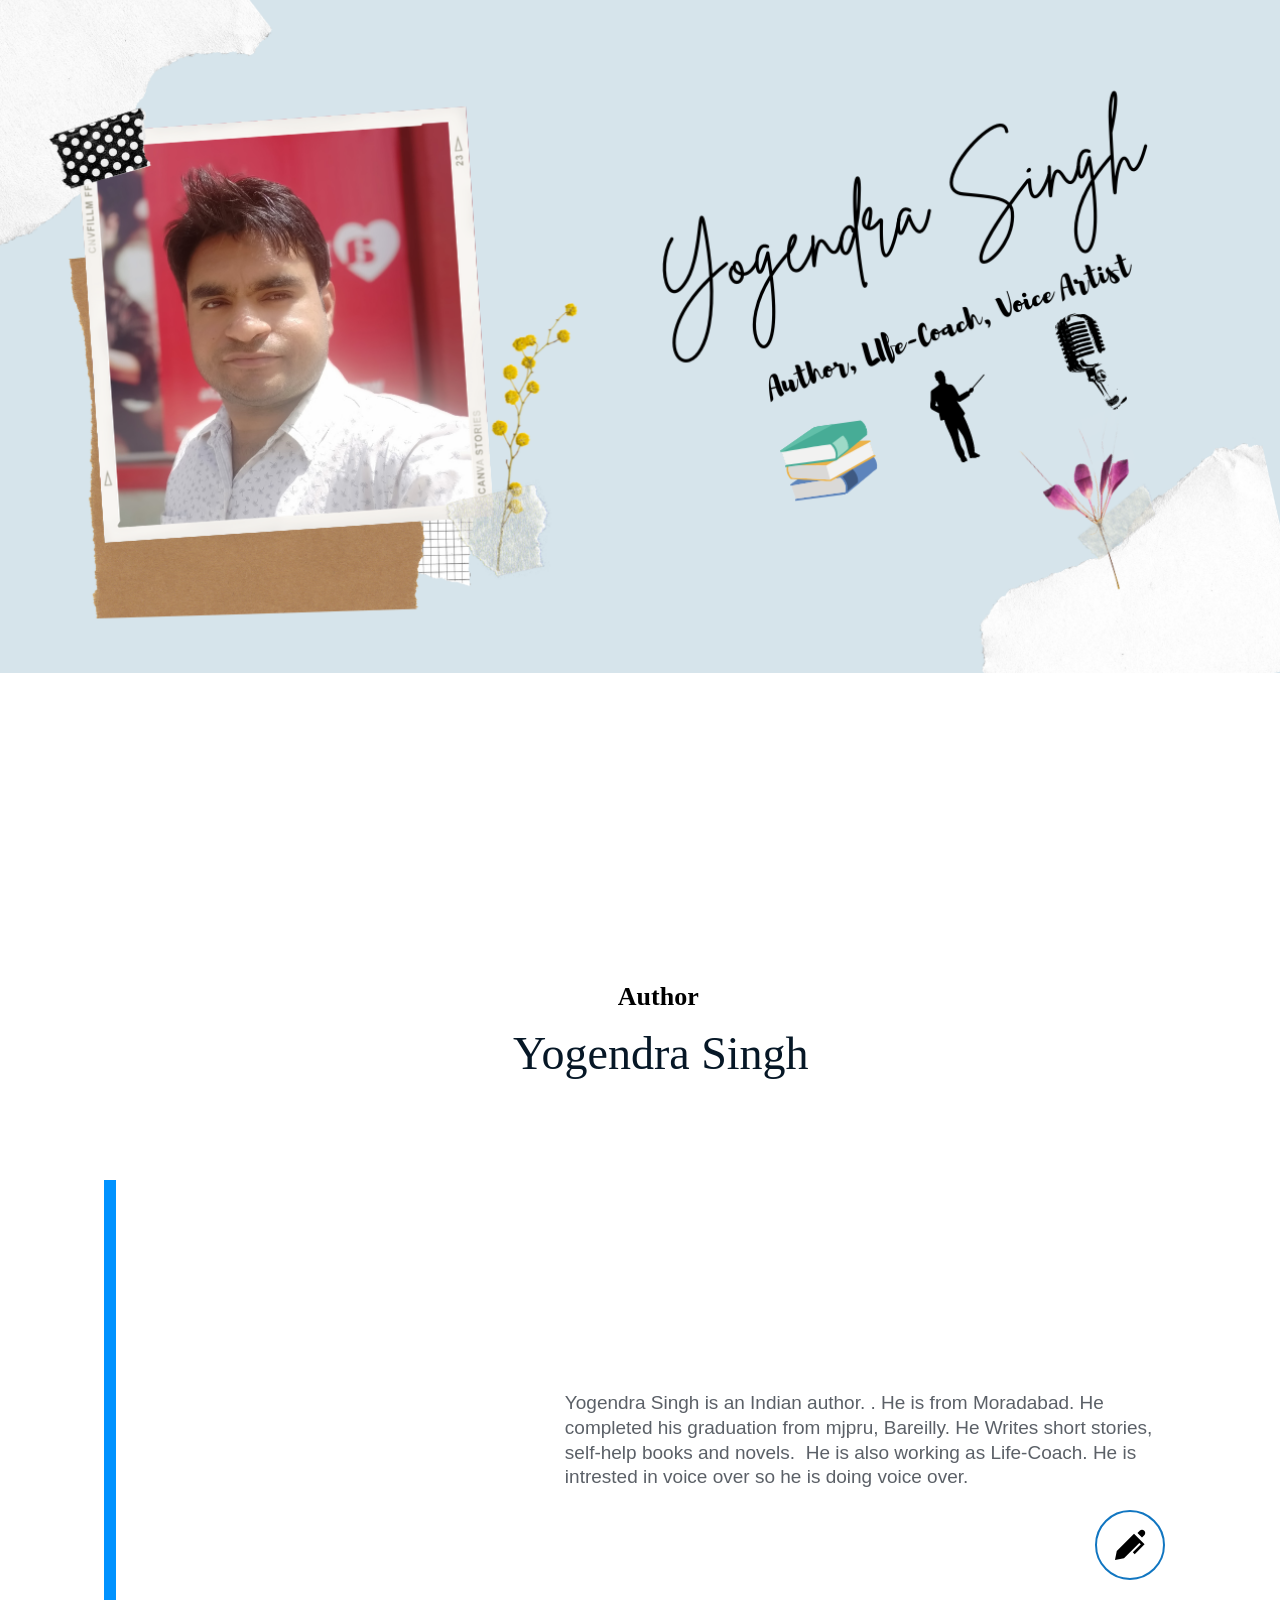
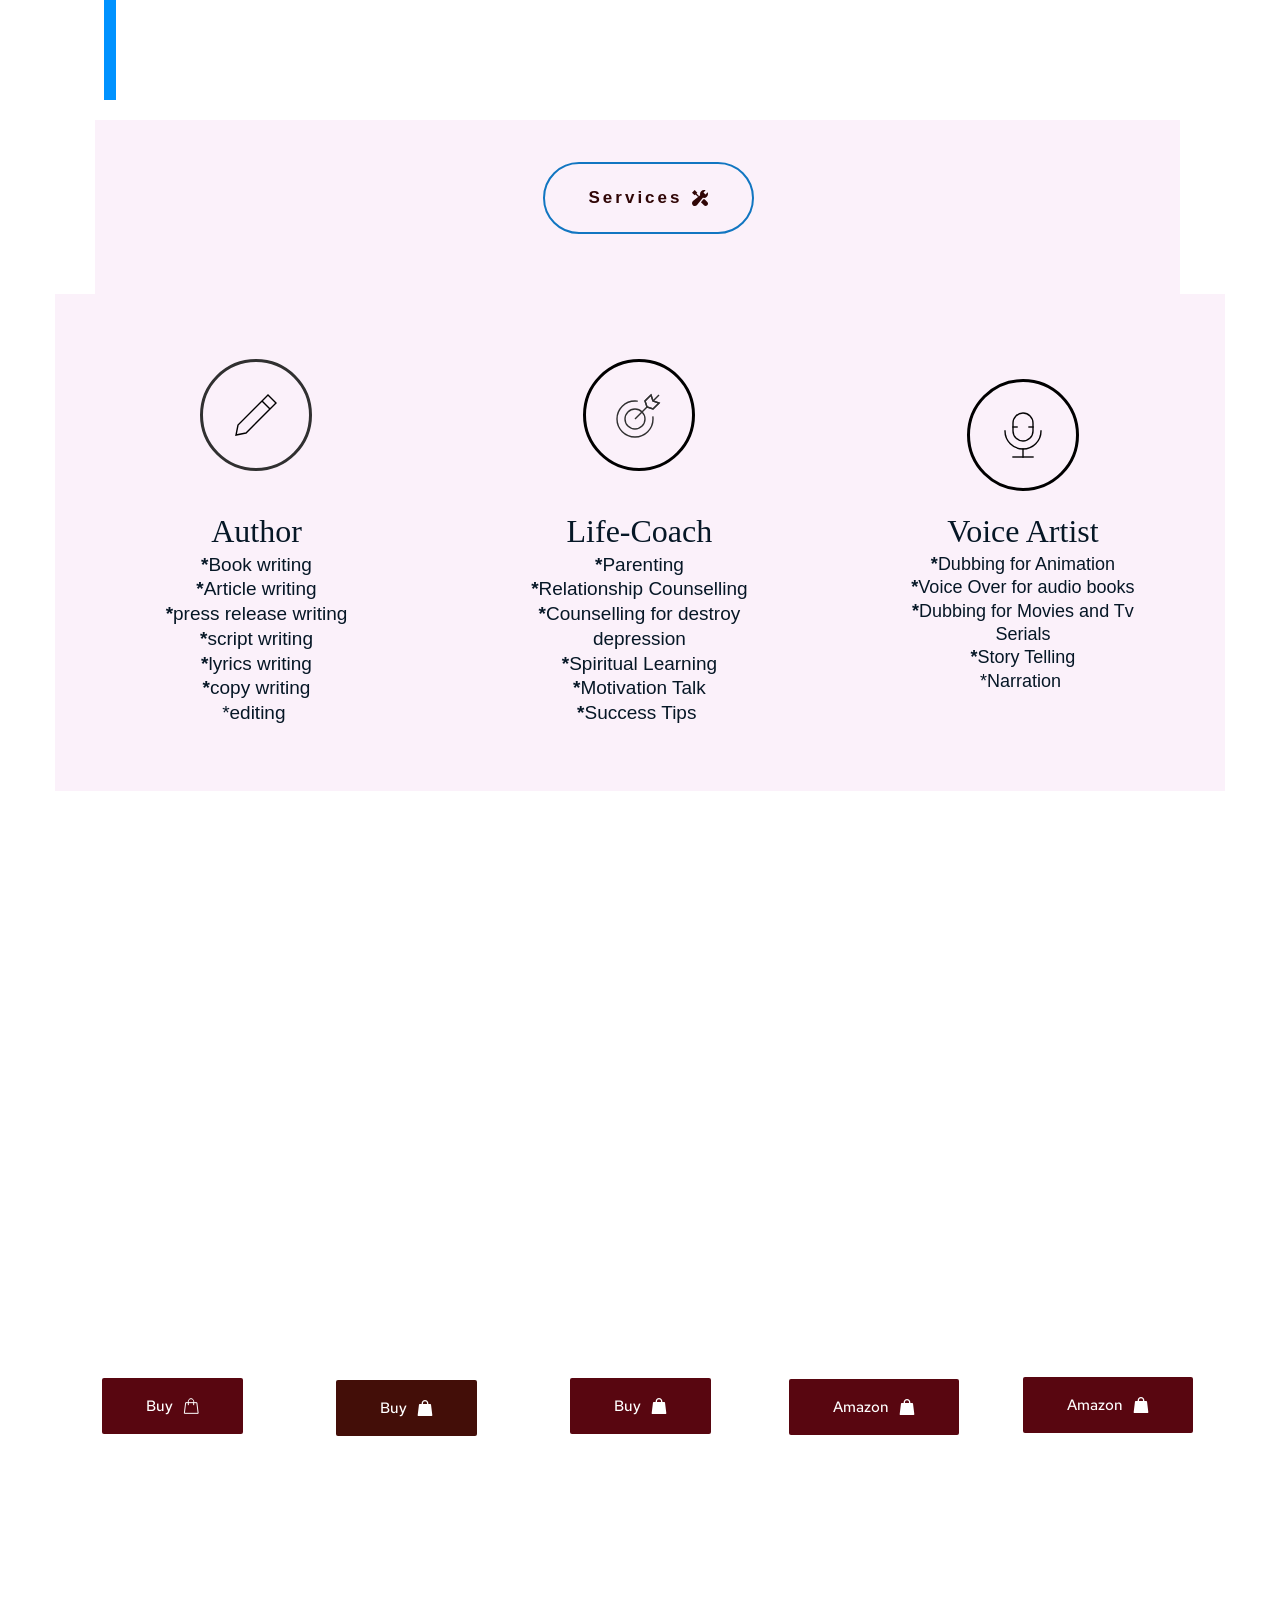
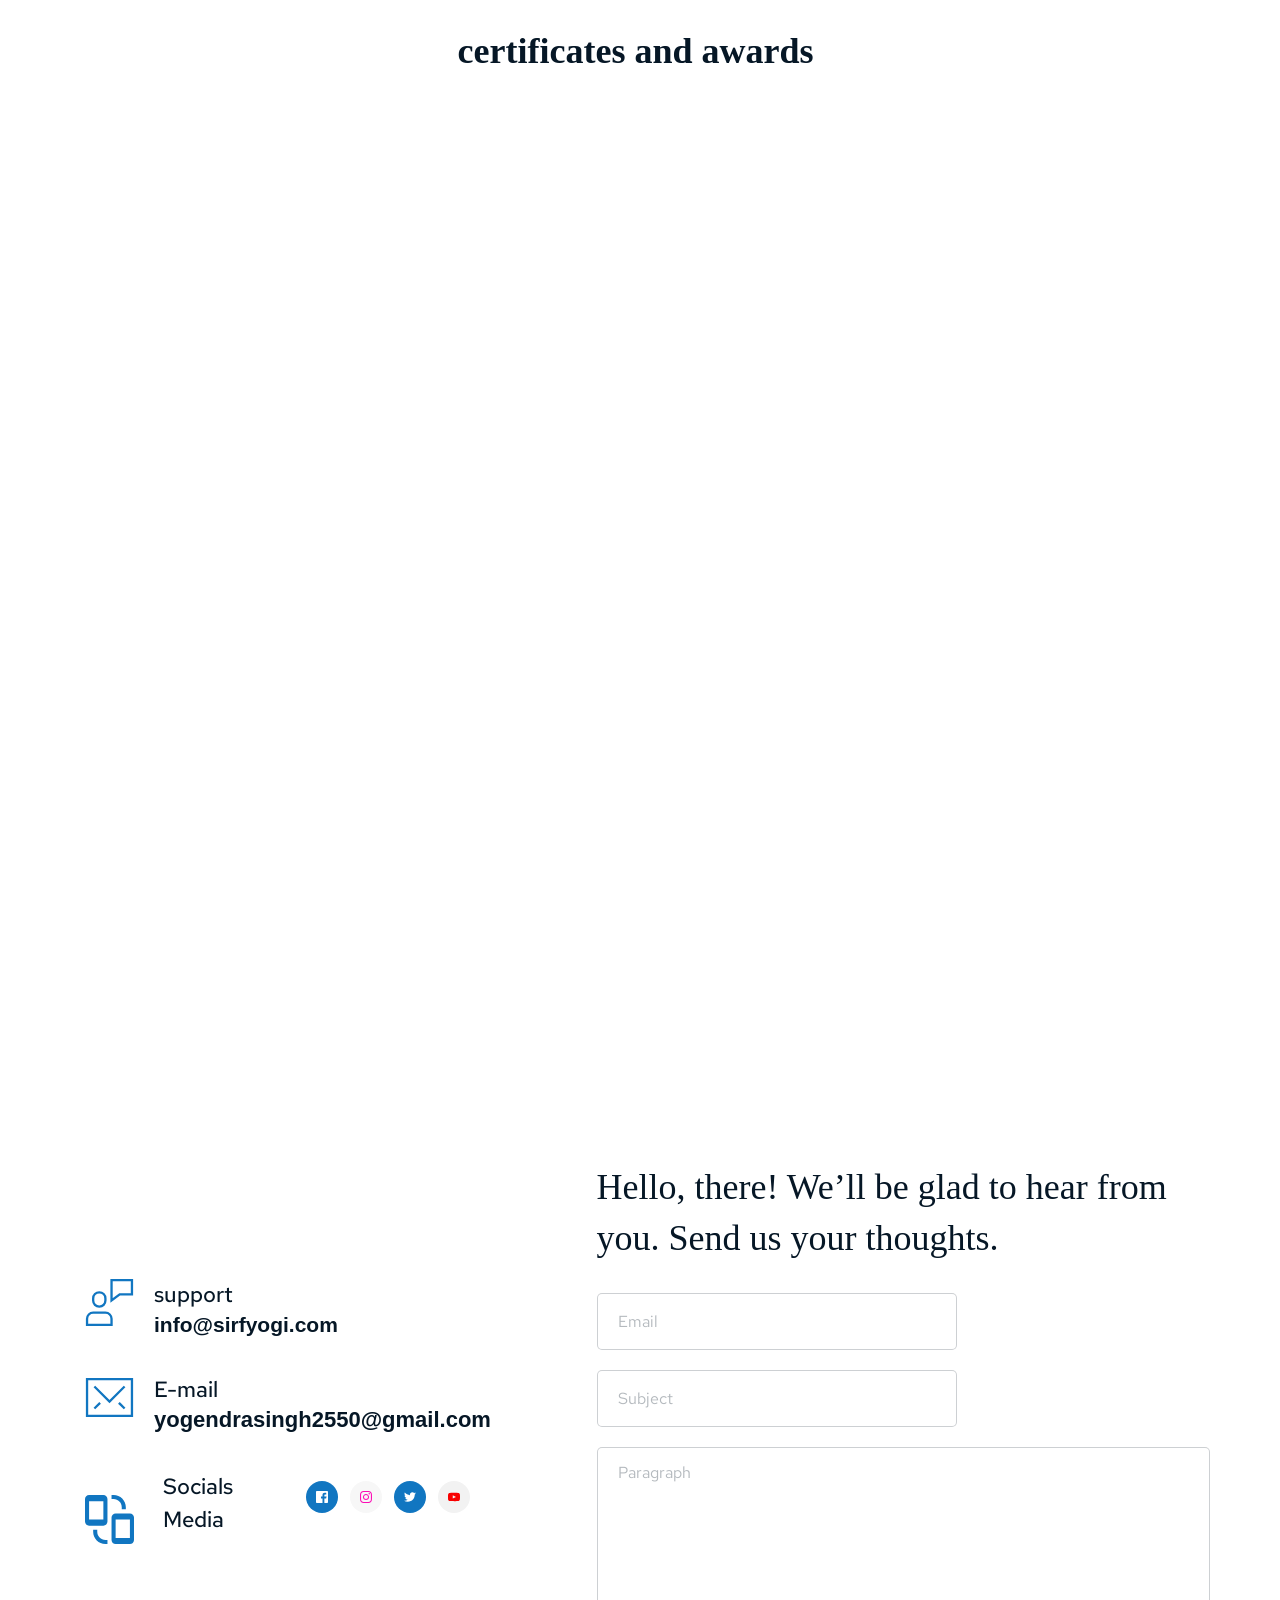
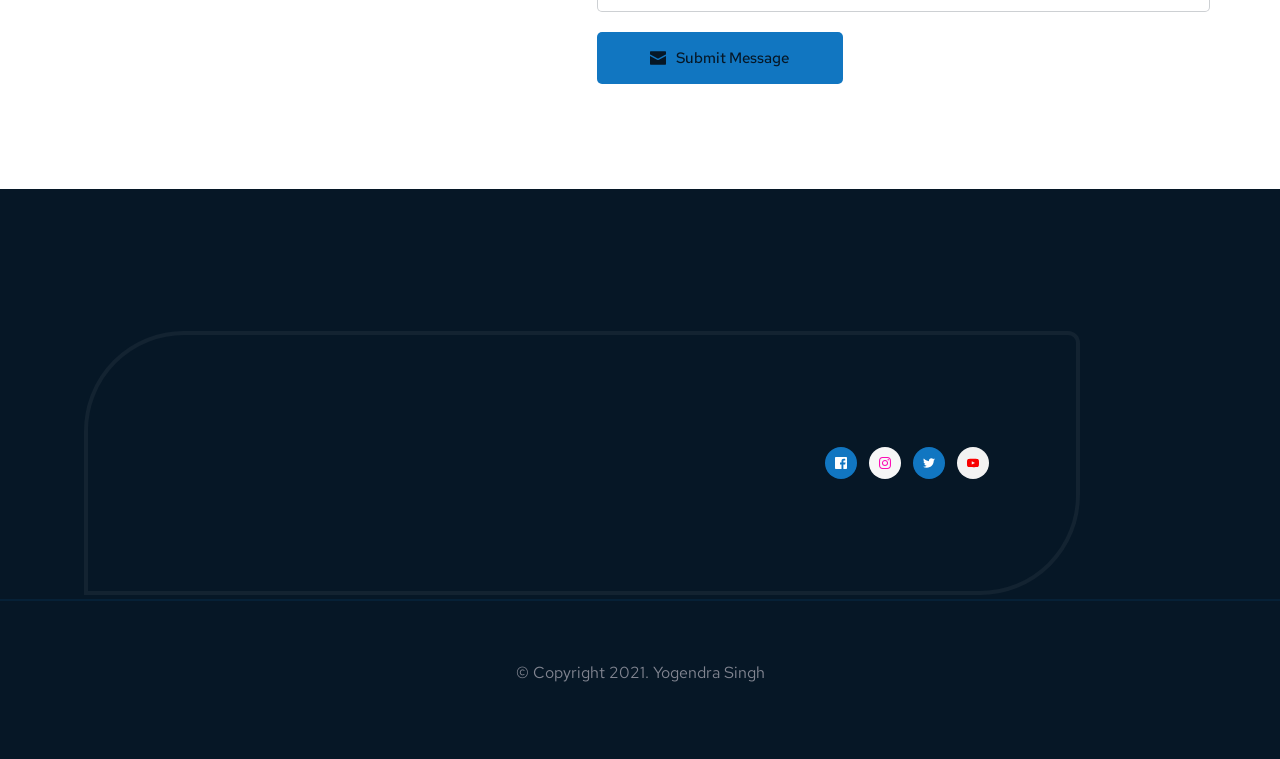
==== index.html @ 3930fd13 "Add files via upload" ====
<html xmlns="http://www.w3.org/1999/xhtml" lang="en">

<head>
	<meta http-equiv="Content-Type" content="text/html; charset=utf-8" />
	<meta name="description" content="HTTrack is an easy-to-use website mirror utility. It allows you to download a World Wide website from the Internet to a local directory,building recursively all structures, getting html, images, and other files from the server to your computer. Links are rebuiltrelatively so that you can freely browse to the local site (works with any browser). You can mirror several sites together so that you can jump from one toanother. You can, also, update an existing mirror site, or resume an interrupted download. The robot is fully configurable, with an integrated help" />
	<meta name="keywords" content="httrack, HTTRACK, HTTrack, winhttrack, WINHTTRACK, WinHTTrack, offline browser, web mirror utility, aspirateur web, surf offline, web capture, www mirror utility, browse offline, local  site builder, website mirroring, aspirateur www, internet grabber, capture de site web, internet tool, hors connexion, unix, dos, windows 95, windows 98, solaris, ibm580, AIX 4.0, HTS, HTGet, web aspirator, web aspirateur, libre, GPL, GNU, free software" />
	<title>Local index - HTTrack Website Copier</title>
  <!-- Mirror and index made by HTTrack Website Copier/3.49-2 [XR&CO'2014] -->
	<style type="text/css">
	<!--

body {
	margin: 0;  padding: 0;  margin-bottom: 15px;  margin-top: 8px;
	background: #77b;
}
body, td {
	font: 14px "Trebuchet MS", Verdana, Arial, Helvetica, sans-serif;
	}

#subTitle {
	background: #000;  color: #fff;  padding: 4px;  font-weight: bold; 
	}

#siteNavigation a, #siteNavigation .current {
	font-weight: bold;  color: #448;
	}
#siteNavigation a:link    { text-decoration: none; }
#siteNavigation a:visited { text-decoration: none; }

#siteNavigation .current { background-color: #ccd; }

#siteNavigation a:hover   { text-decoration: none;  background-color: #fff;  color: #000; }
#siteNavigation a:active  { text-decoration: none;  background-color: #ccc; }


a:link    { text-decoration: underline;  color: #00f; }
a:visited { text-decoration: underline;  color: #000; }
a:hover   { text-decoration: underline;  color: #c00; }
a:active  { text-decoration: underline; }

#pageContent {
	clear: both;
	border-bottom: 6px solid #000;
	padding: 10px;  padding-top: 20px;
	line-height: 1.65em;
	background-image: url(backblue.gif);
	background-repeat: no-repeat;
	background-position: top right;
	}

#pageContent, #siteNavigation {
	background-color: #ccd;
	}


.imgLeft  { float: left;   margin-right: 10px;  margin-bottom: 10px; }
.imgRight { float: right;  margin-left: 10px;   margin-bottom: 10px; }

hr { height: 1px;  color: #000;  background-color: #000;  margin-bottom: 15px; }

h1 { margin: 0;  font-weight: bold;  font-size: 2em; }
h2 { margin: 0;  font-weight: bold;  font-size: 1.6em; }
h3 { margin: 0;  font-weight: bold;  font-size: 1.3em; }
h4 { margin: 0;  font-weight: bold;  font-size: 1.18em; }

.blak { background-color: #000; }
.hide { display: none; }
.tableWidth { min-width: 400px; }

.tblRegular       { border-collapse: collapse; }
.tblRegular td    { padding: 6px;  background-image: url(fade.gif);  border: 2px solid #99c; }
.tblHeaderColor, .tblHeaderColor td { background: #99c; }
.tblNoBorder td   { border: 0; }


// -->
</style>

</head>

<table width="76%" border="0" align="center" cellspacing="0" cellpadding="3" class="tableWidth">
	<tr>
	<td id="subTitle">HTTrack Website Copier - Open Source offline browser</td>
	</tr>
</table>
<table width="76%" border="0" align="center" cellspacing="0" cellpadding="0" class="tableWidth">
<tr class="blak">
<td>
	<table width="100%" border="0" align="center" cellspacing="1" cellpadding="0">
	<tr>
	<td colspan="6"> 
		<table width="100%" border="0" align="center" cellspacing="0" cellpadding="10">
		<tr> 
		<td id="pageContent"> 
<!-- ==================== End prologue ==================== -->

	<meta name="generator" content="HTTrack Website Copier/3.x">
	<TITLE>Local index - HTTrack</TITLE>
</HEAD>
<BODY>
<H1 ALIGN=Center>Index of locally available sites:</H1>
	<TABLE BORDER="0" WIDTH="100%" CELLSPACING="1" CELLPADDING="0">
		<TR>
			<TD BACKGROUND="fade.gif">
				&middot;
					<A HREF="sirfyogi.brizy.site/index.html">
						yogendra singh
					</A>		
			</TD>
		</TR>
	</TABLE>
	<BR>
	<BR>
	<BR>
  	<H6 ALIGN="RIGHT">
	<I>Mirror and index made by HTTrack Website Copier [XR&amp;CO'2008]</I>
	</H6>
	<!-- Mirror and index made by HTTrack Website Copier/3.49-2 [XR&CO'2014] -->
	<!-- Thanks for using HTTrack Website Copier! -->
	<meta HTTP-EQUIV="Refresh" CONTENT="0; URL=sirfyogi.brizy.site/index.html">


<!-- ==================== Start epilogue ==================== -->
		</td>
		</tr>
		</table>
	</td>
	</tr>
	</table>
</td>
</tr>
</table>

<table width="76%" border="0" align="center" valign="bottom" cellspacing="0" cellpadding="0">
	<tr>
	<td id="footer"><small>&copy; 2008 Xavier Roche & other contributors - Web Design: Leto Kauler.</small></td>
	</tr>
</table>

</body>

</html>
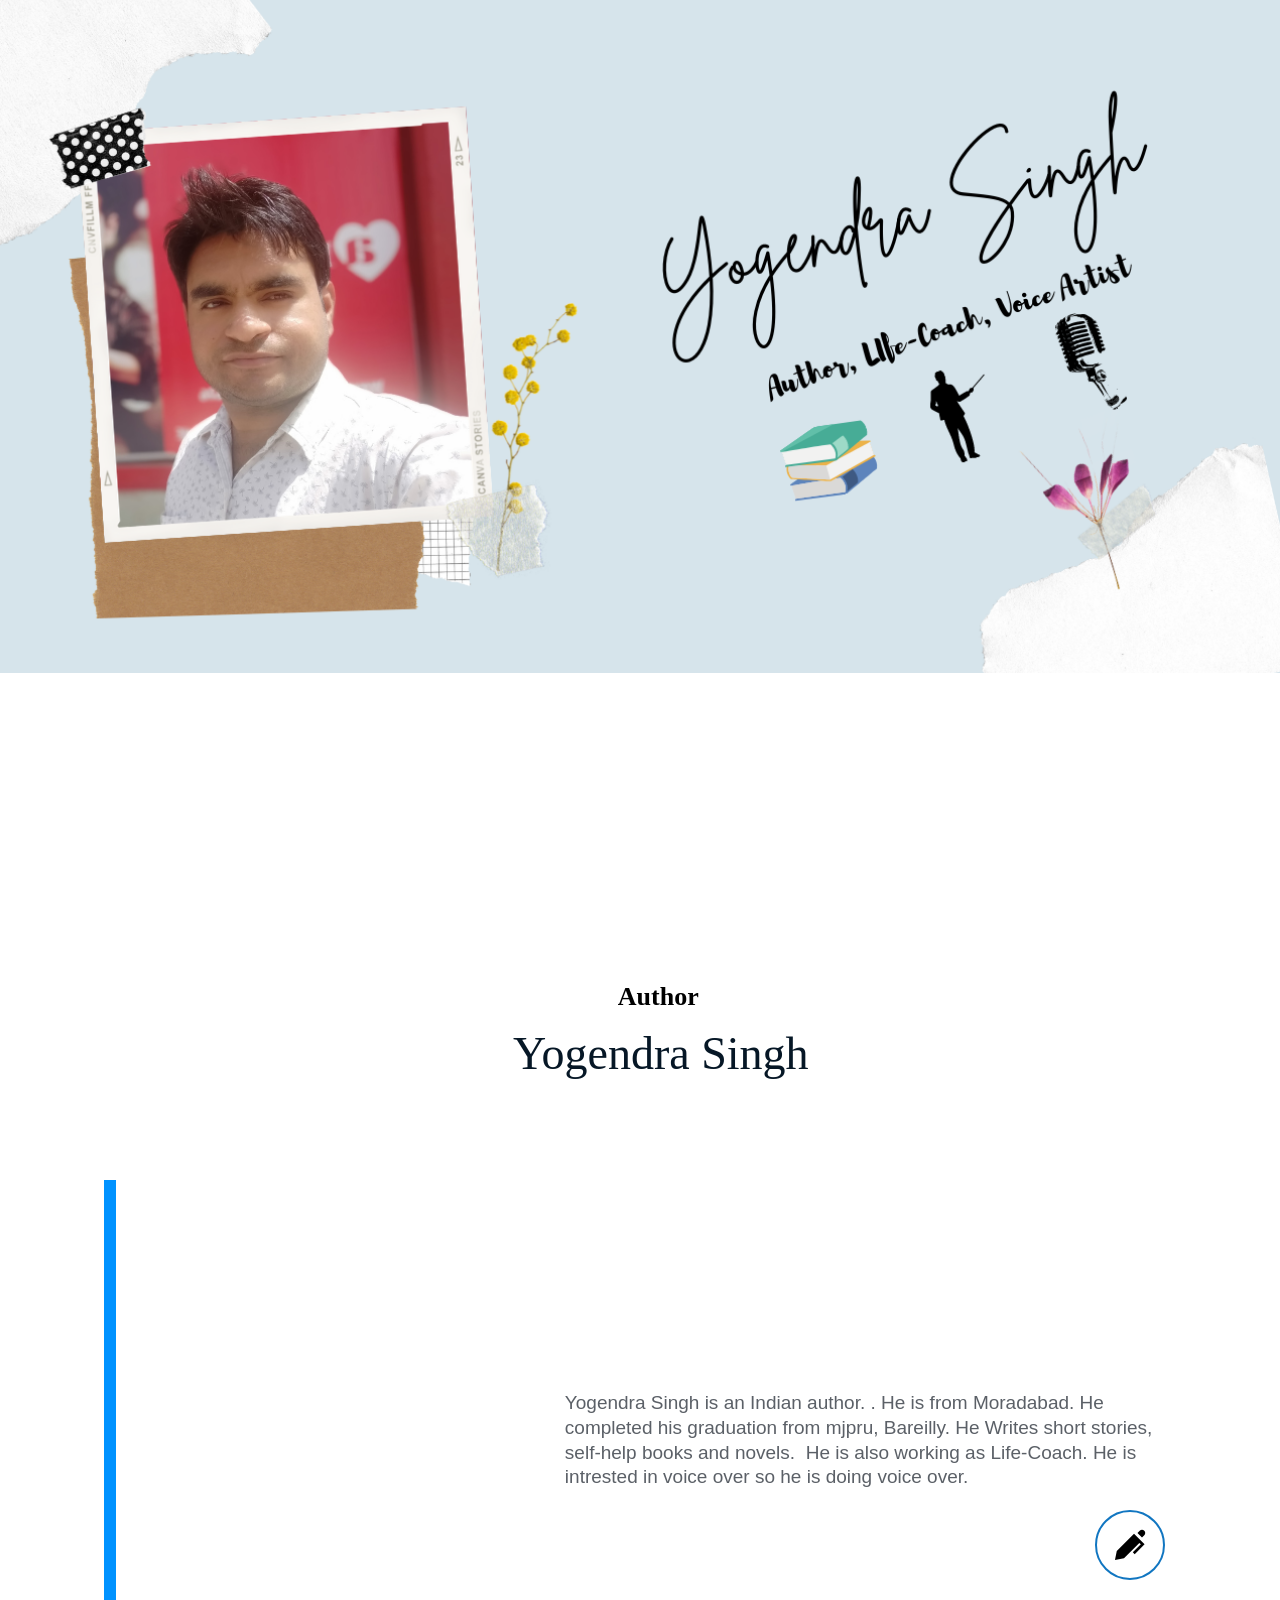
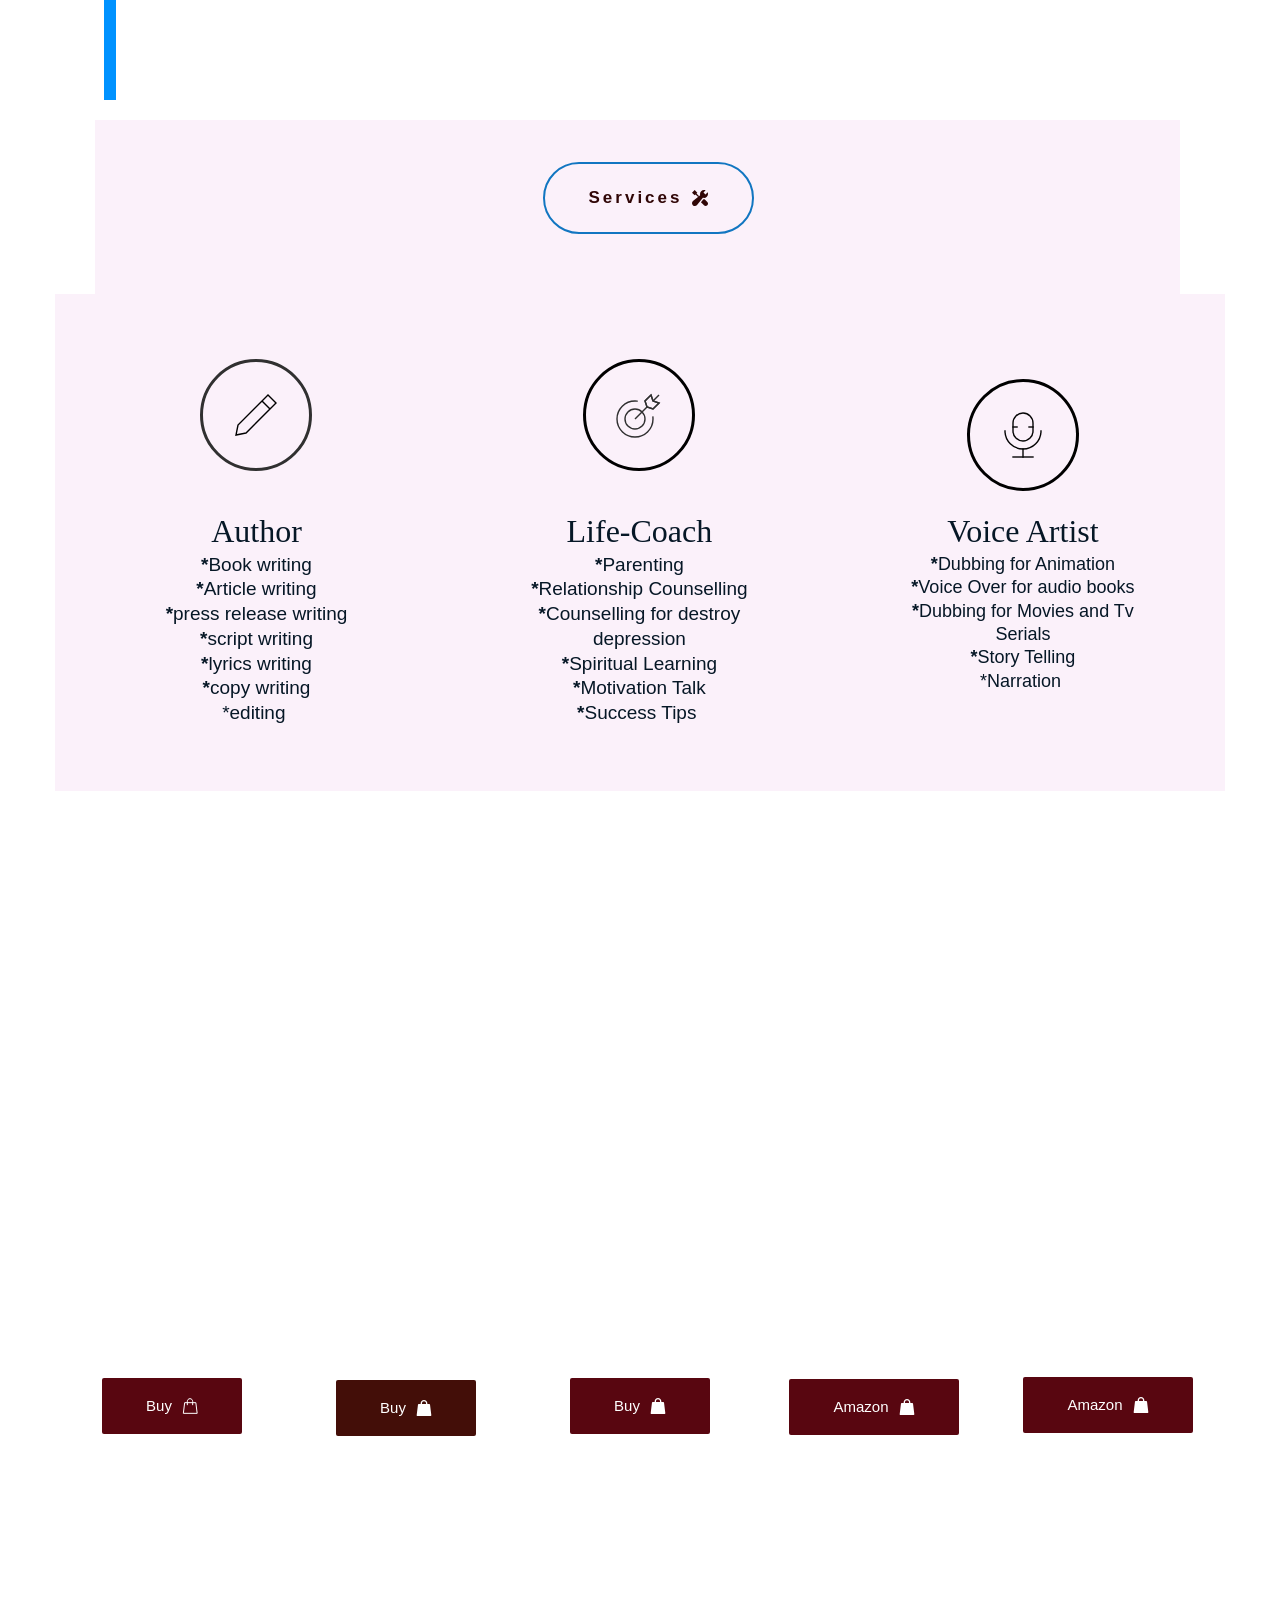
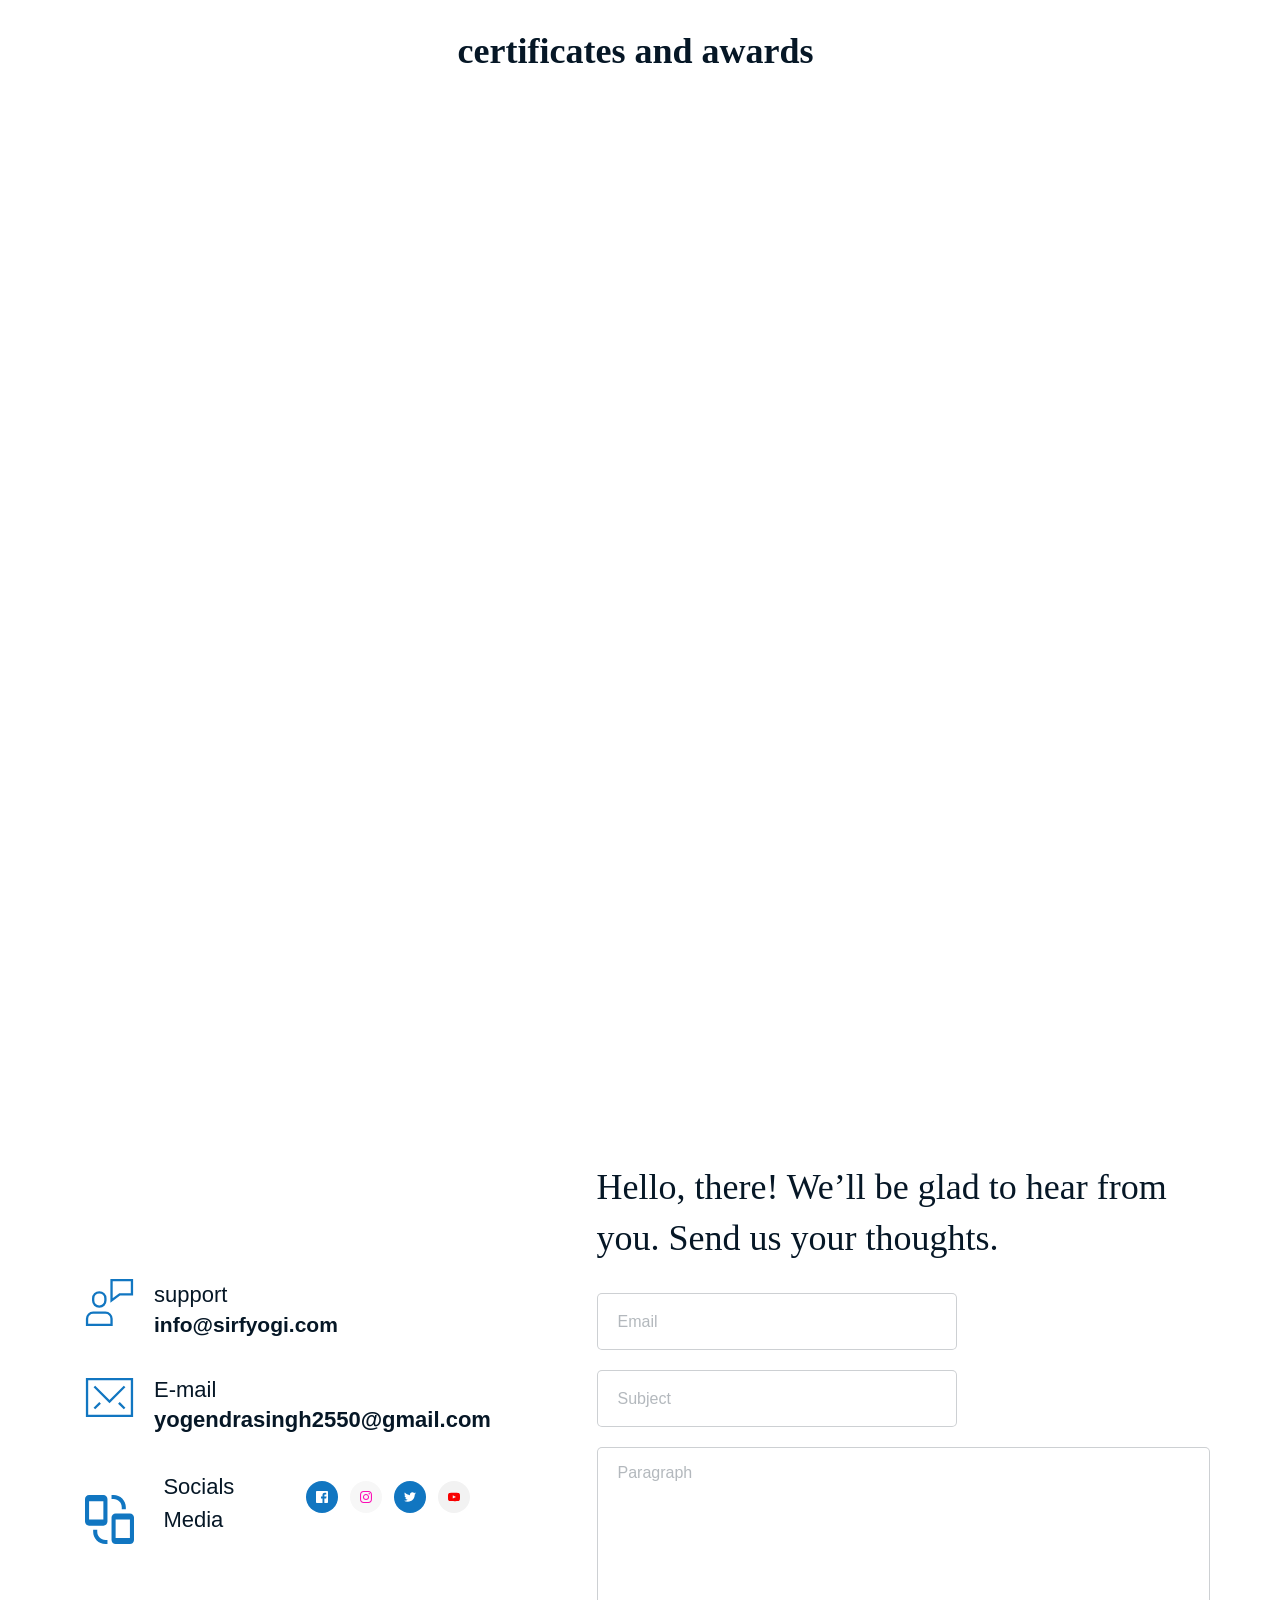
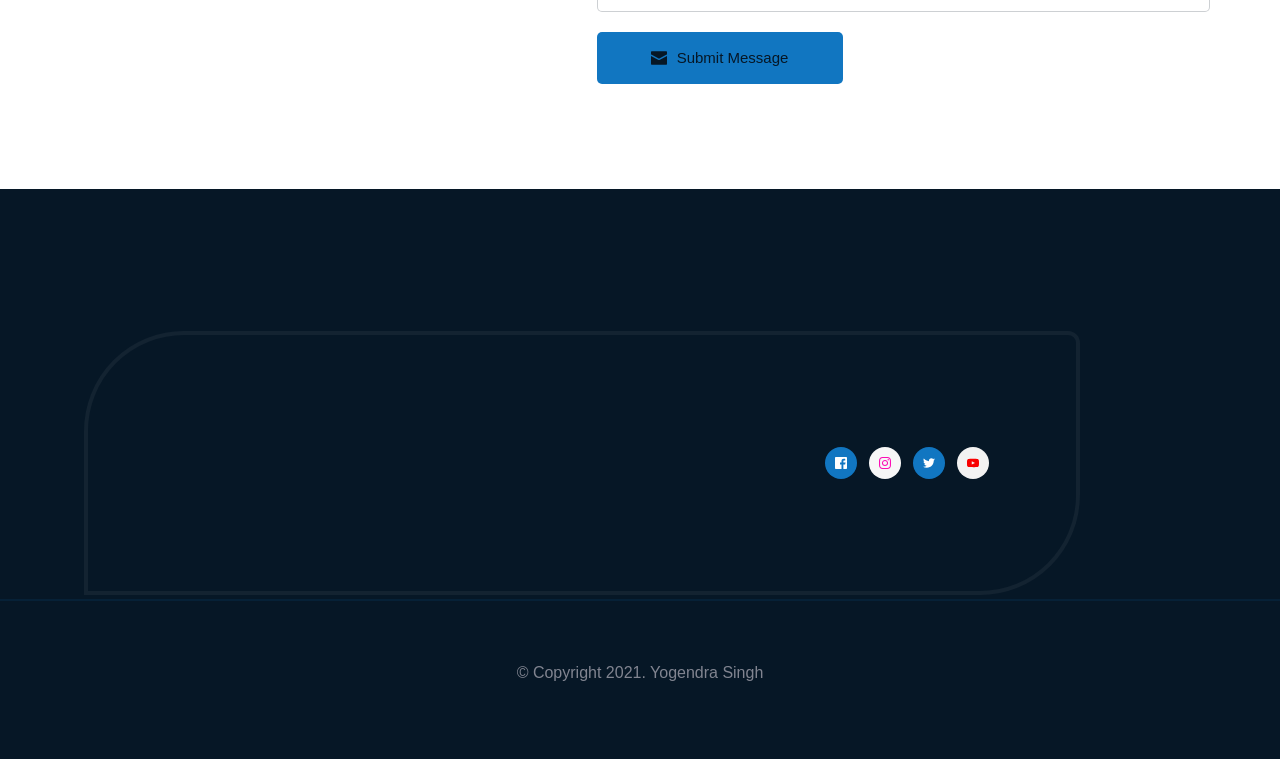
==== commit de4dab56: "Update index.html" ====
--- a/index.html
+++ b/index.html
@@ -1,6 +1,8 @@
 <html xmlns="http://www.w3.org/1999/xhtml" lang="en">
 
 <head>
+<script async src="https://pagead2.googlesyndication.com/pagead/js/adsbygoogle.js?client=ca-pub-6467570264650511"
+     crossorigin="anonymous"></script>
 	<meta http-equiv="Content-Type" content="text/html; charset=utf-8" />
 	<meta name="description" content="HTTrack is an easy-to-use website mirror utility. It allows you to download a World Wide website from the Internet to a local directory,building recursively all structures, getting html, images, and other files from the server to your computer. Links are rebuiltrelatively so that you can freely browse to the local site (works with any browser). You can mirror several sites together so that you can jump from one toanother. You can, also, update an existing mirror site, or resume an interrupted download. The robot is fully configurable, with an integrated help" />
 	<meta name="keywords" content="httrack, HTTRACK, HTTrack, winhttrack, WINHTTRACK, WinHTTrack, offline browser, web mirror utility, aspirateur web, surf offline, web capture, www mirror utility, browse offline, local  site builder, website mirroring, aspirateur www, internet grabber, capture de site web, internet tool, hors connexion, unix, dos, windows 95, windows 98, solaris, ibm580, AIX 4.0, HTS, HTGet, web aspirator, web aspirateur, libre, GPL, GNU, free software" />
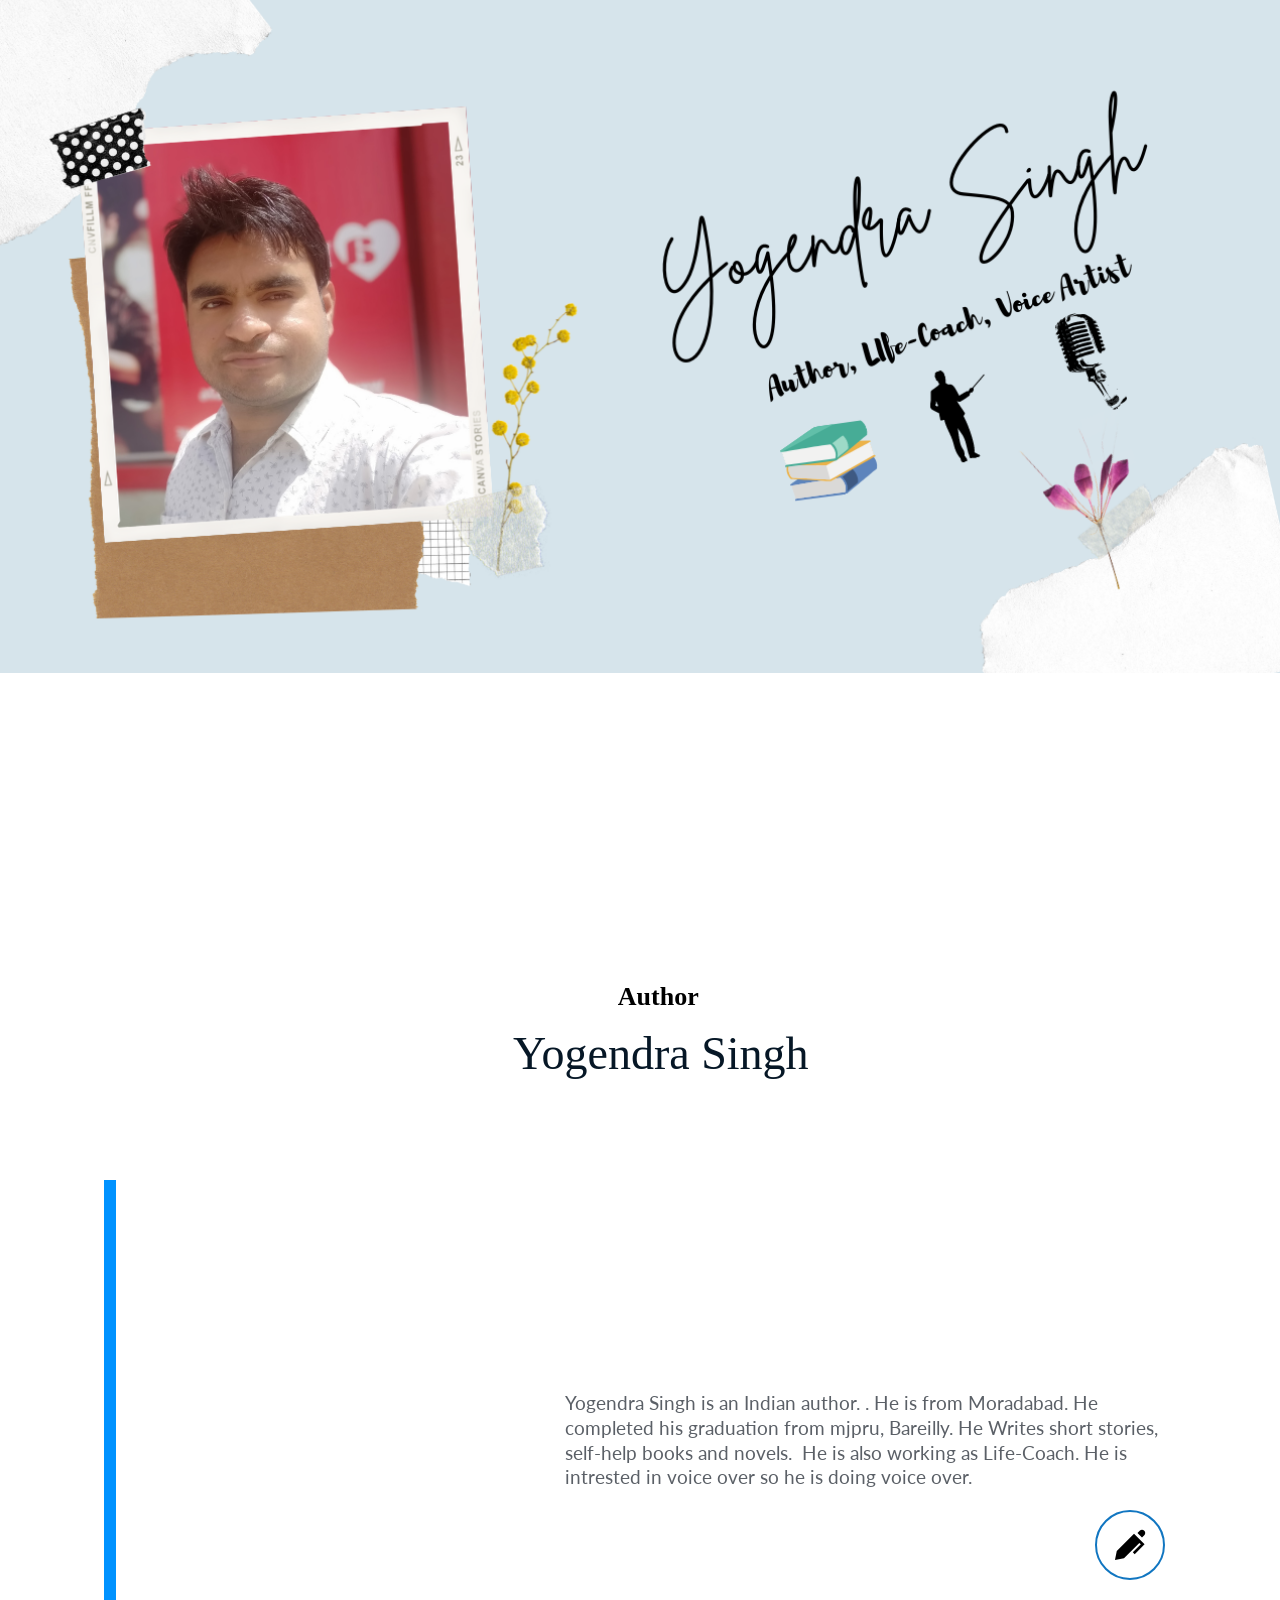
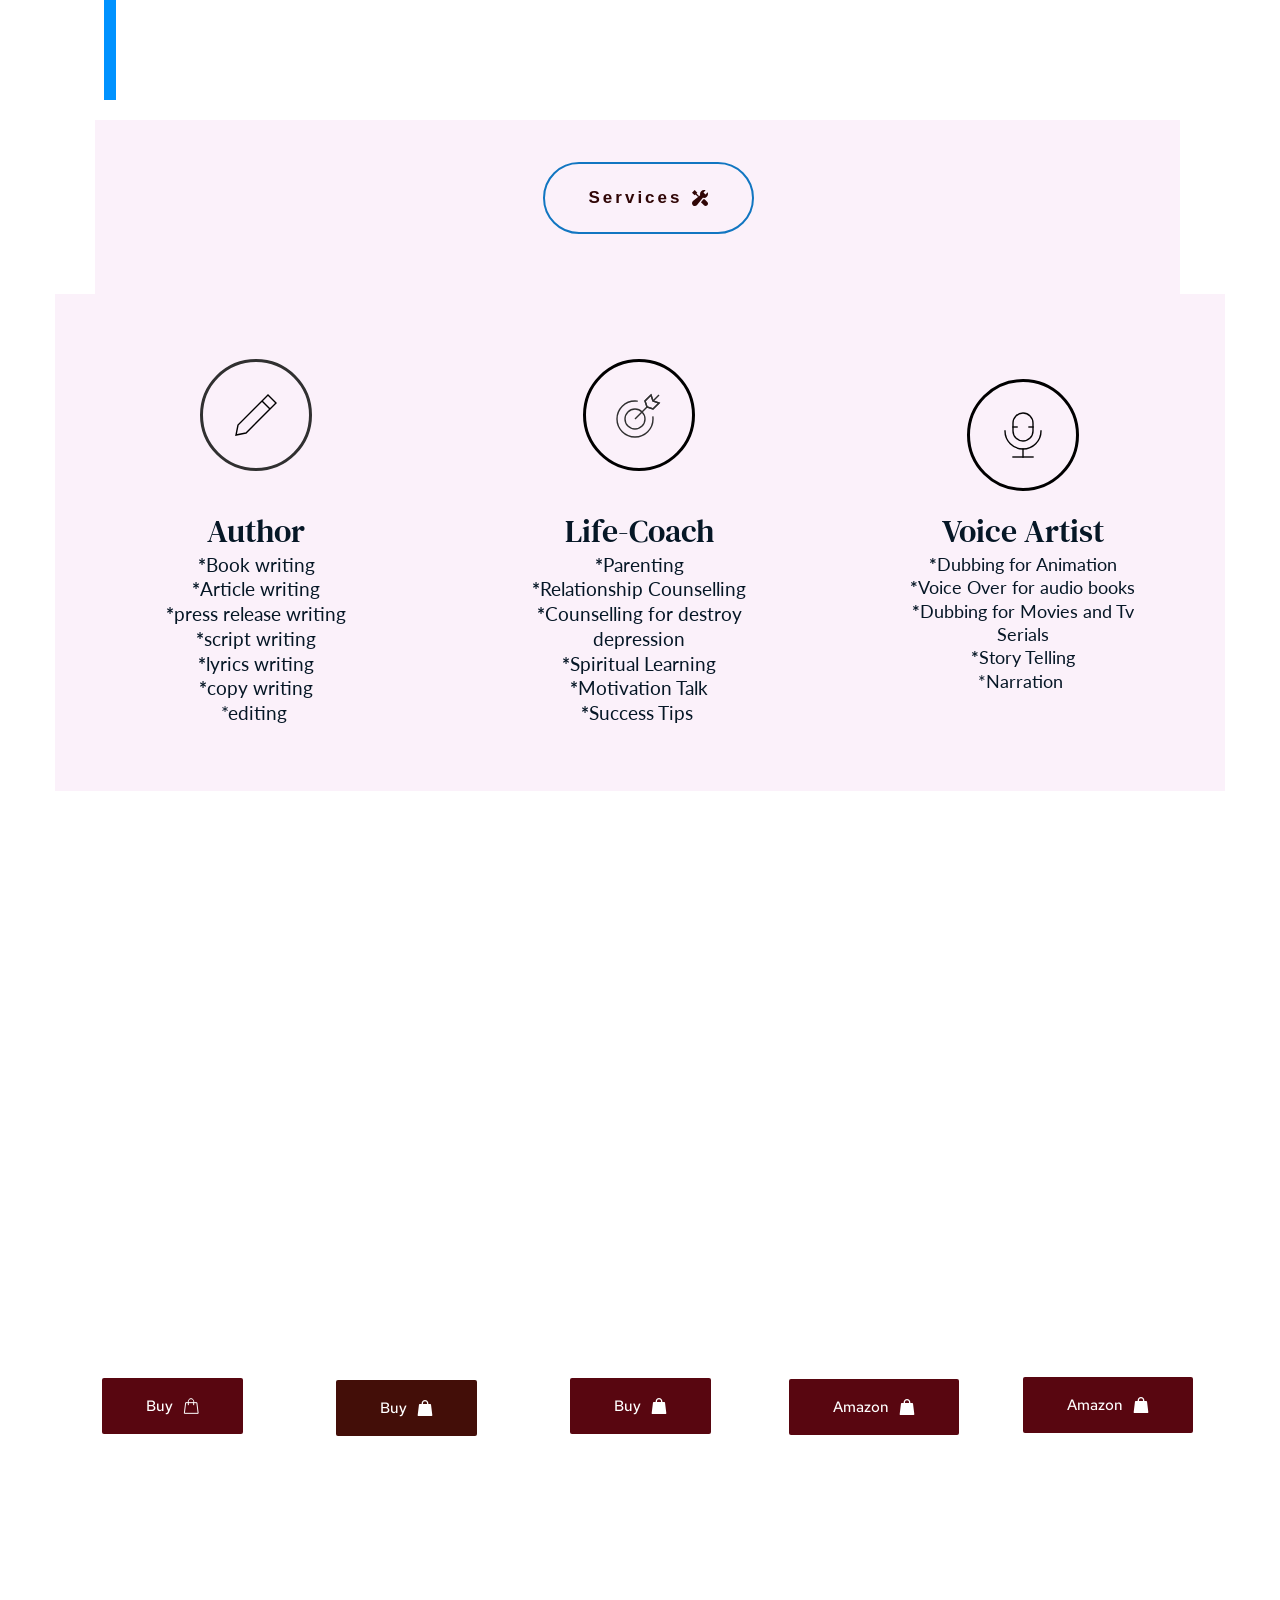
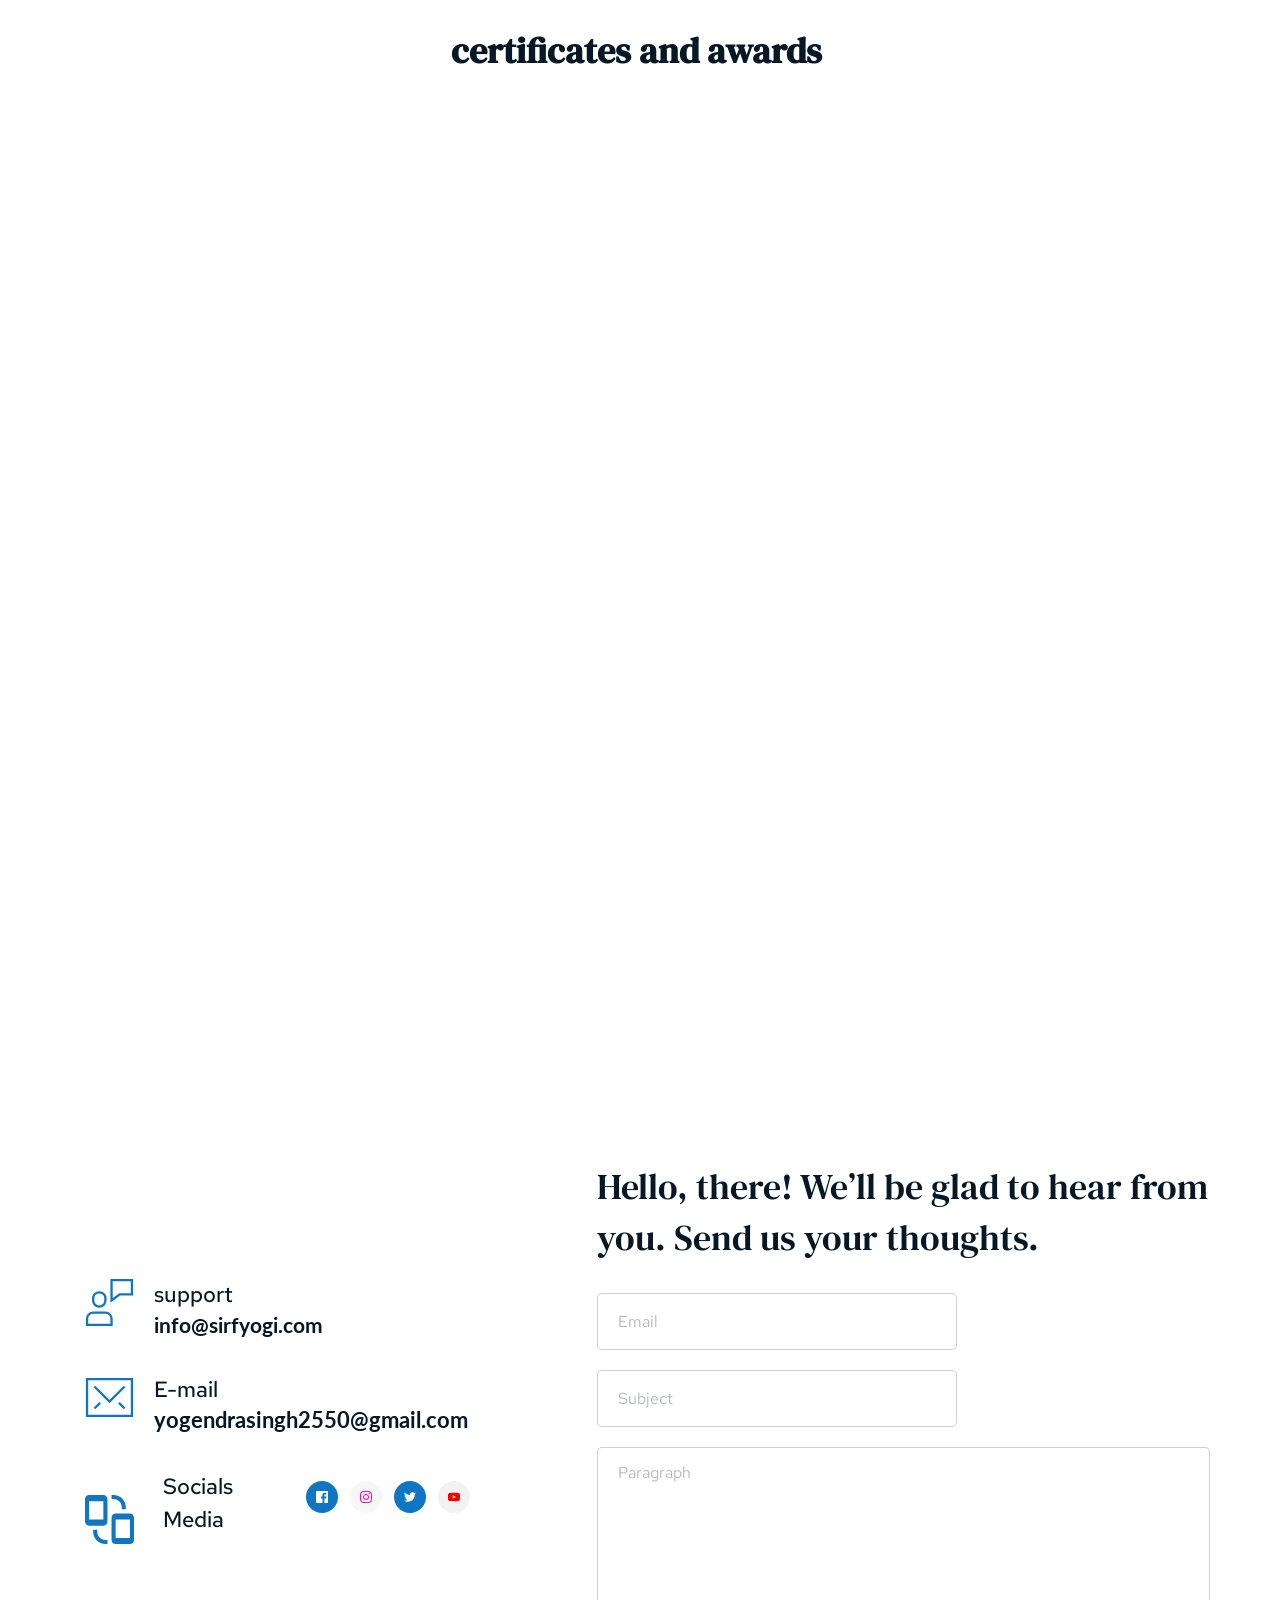
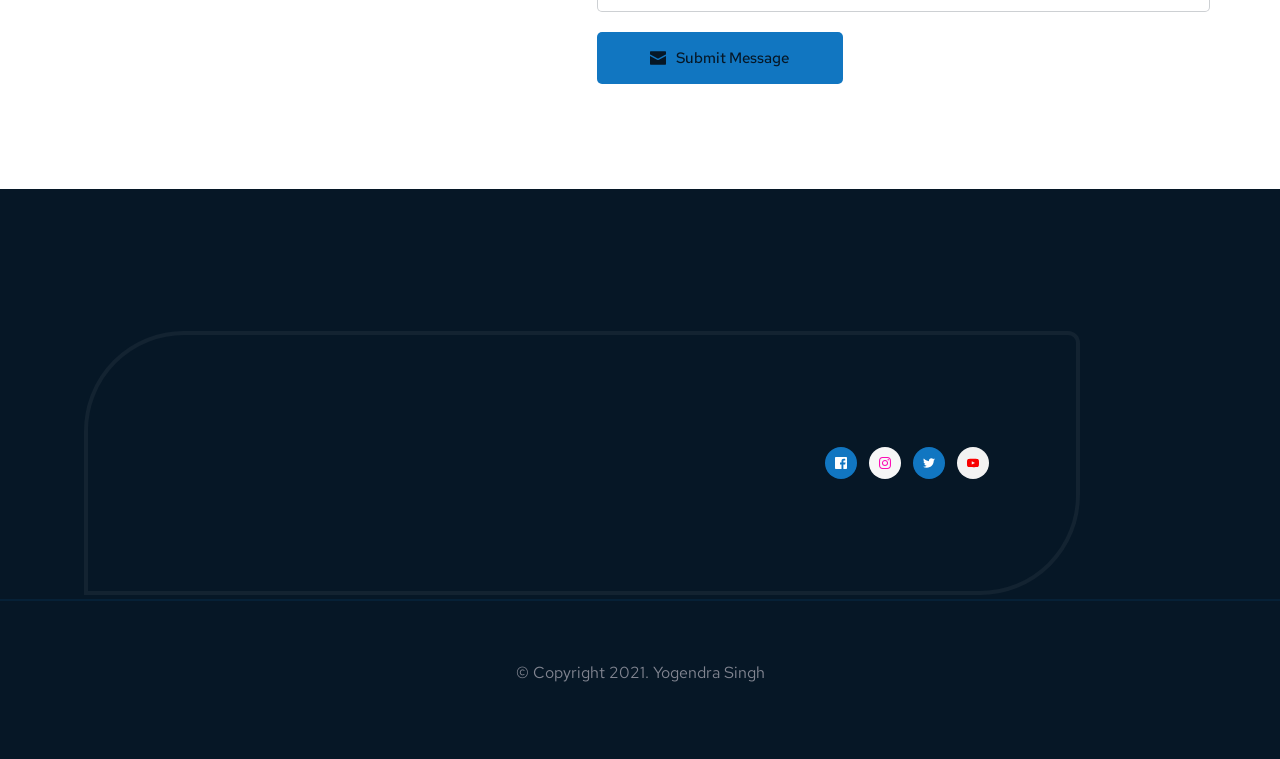
==== commit a49c51ec: "Update index.html" ====
--- a/index.html
+++ b/index.html
@@ -1,6 +1,8 @@
 <html xmlns="http://www.w3.org/1999/xhtml" lang="en">
 
 <head>
+	<script async src="https://pagead2.googlesyndication.com/pagead/js/adsbygoogle.js?client=ca-pub-6467570264650511"
+     crossorigin="anonymous"></script>
 <script async src="https://pagead2.googlesyndication.com/pagead/js/adsbygoogle.js?client=ca-pub-6467570264650511"
      crossorigin="anonymous"></script>
 	<meta http-equiv="Content-Type" content="text/html; charset=utf-8" />
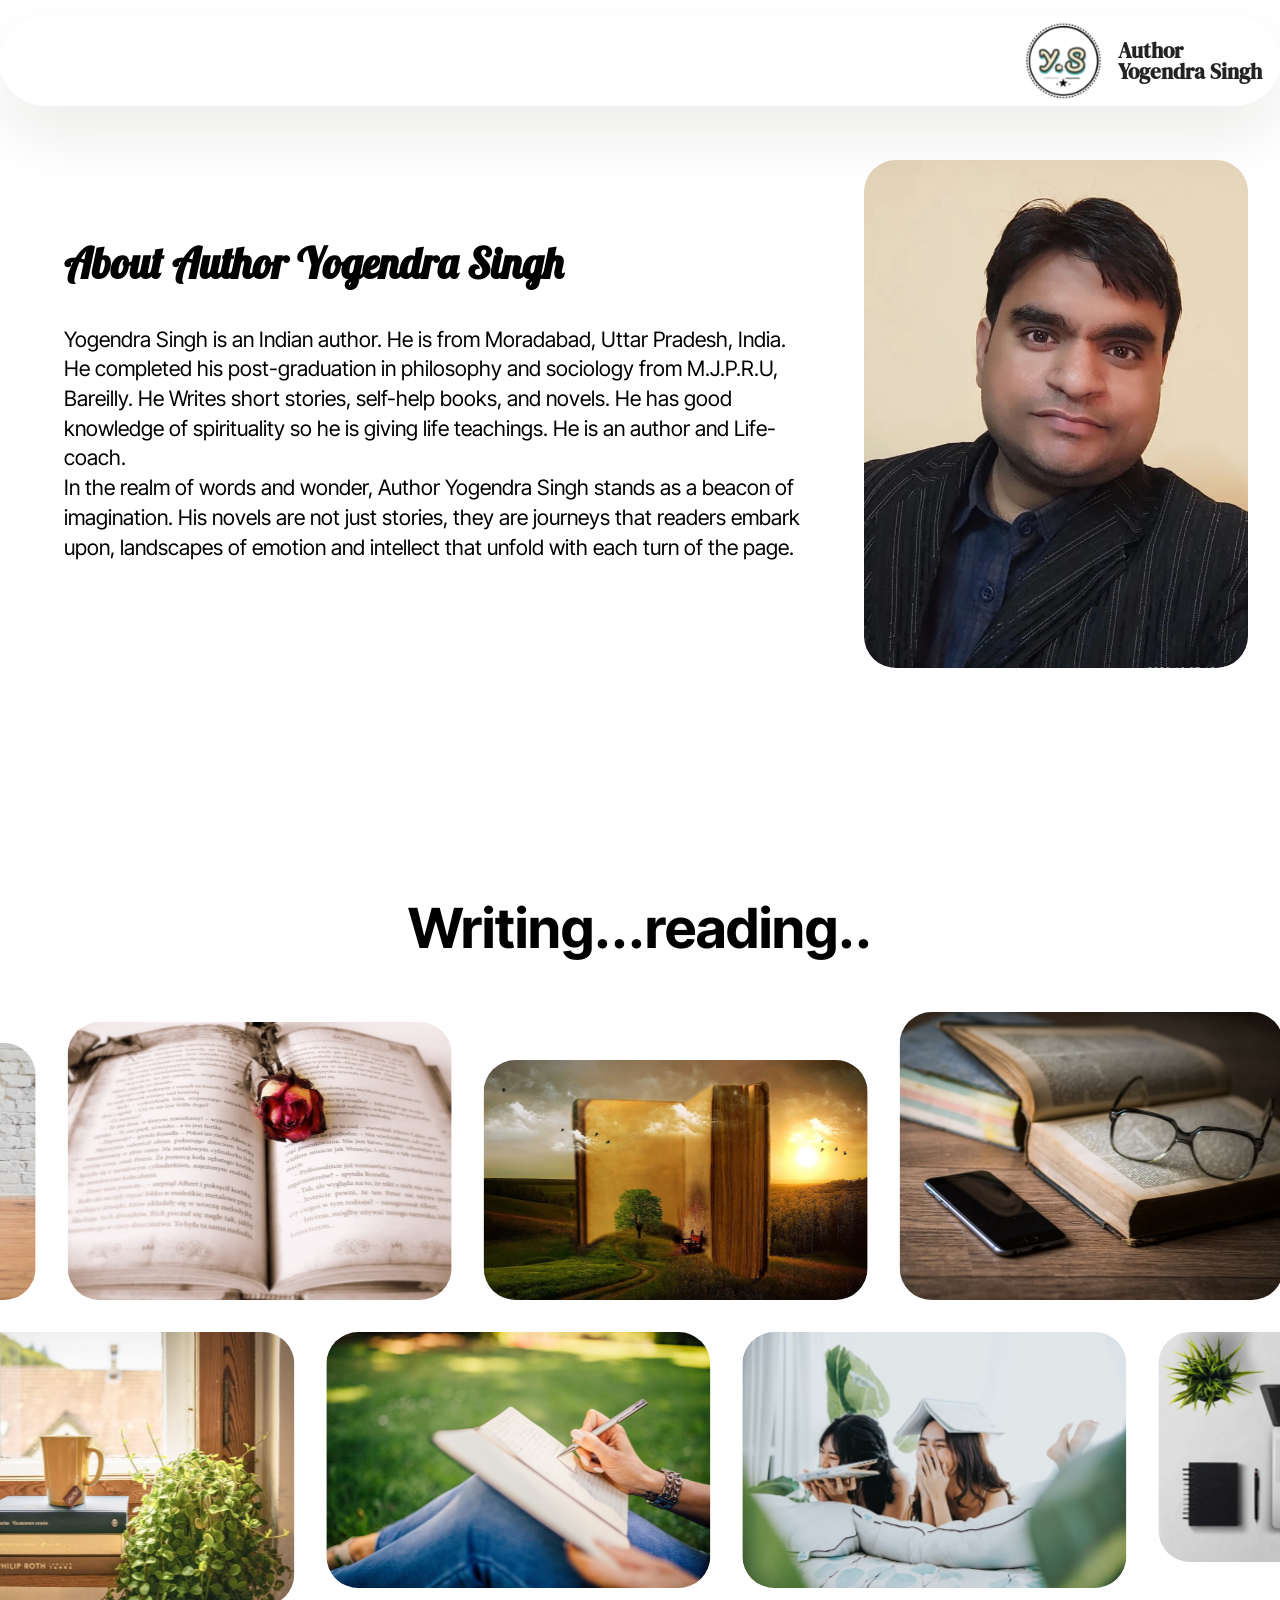
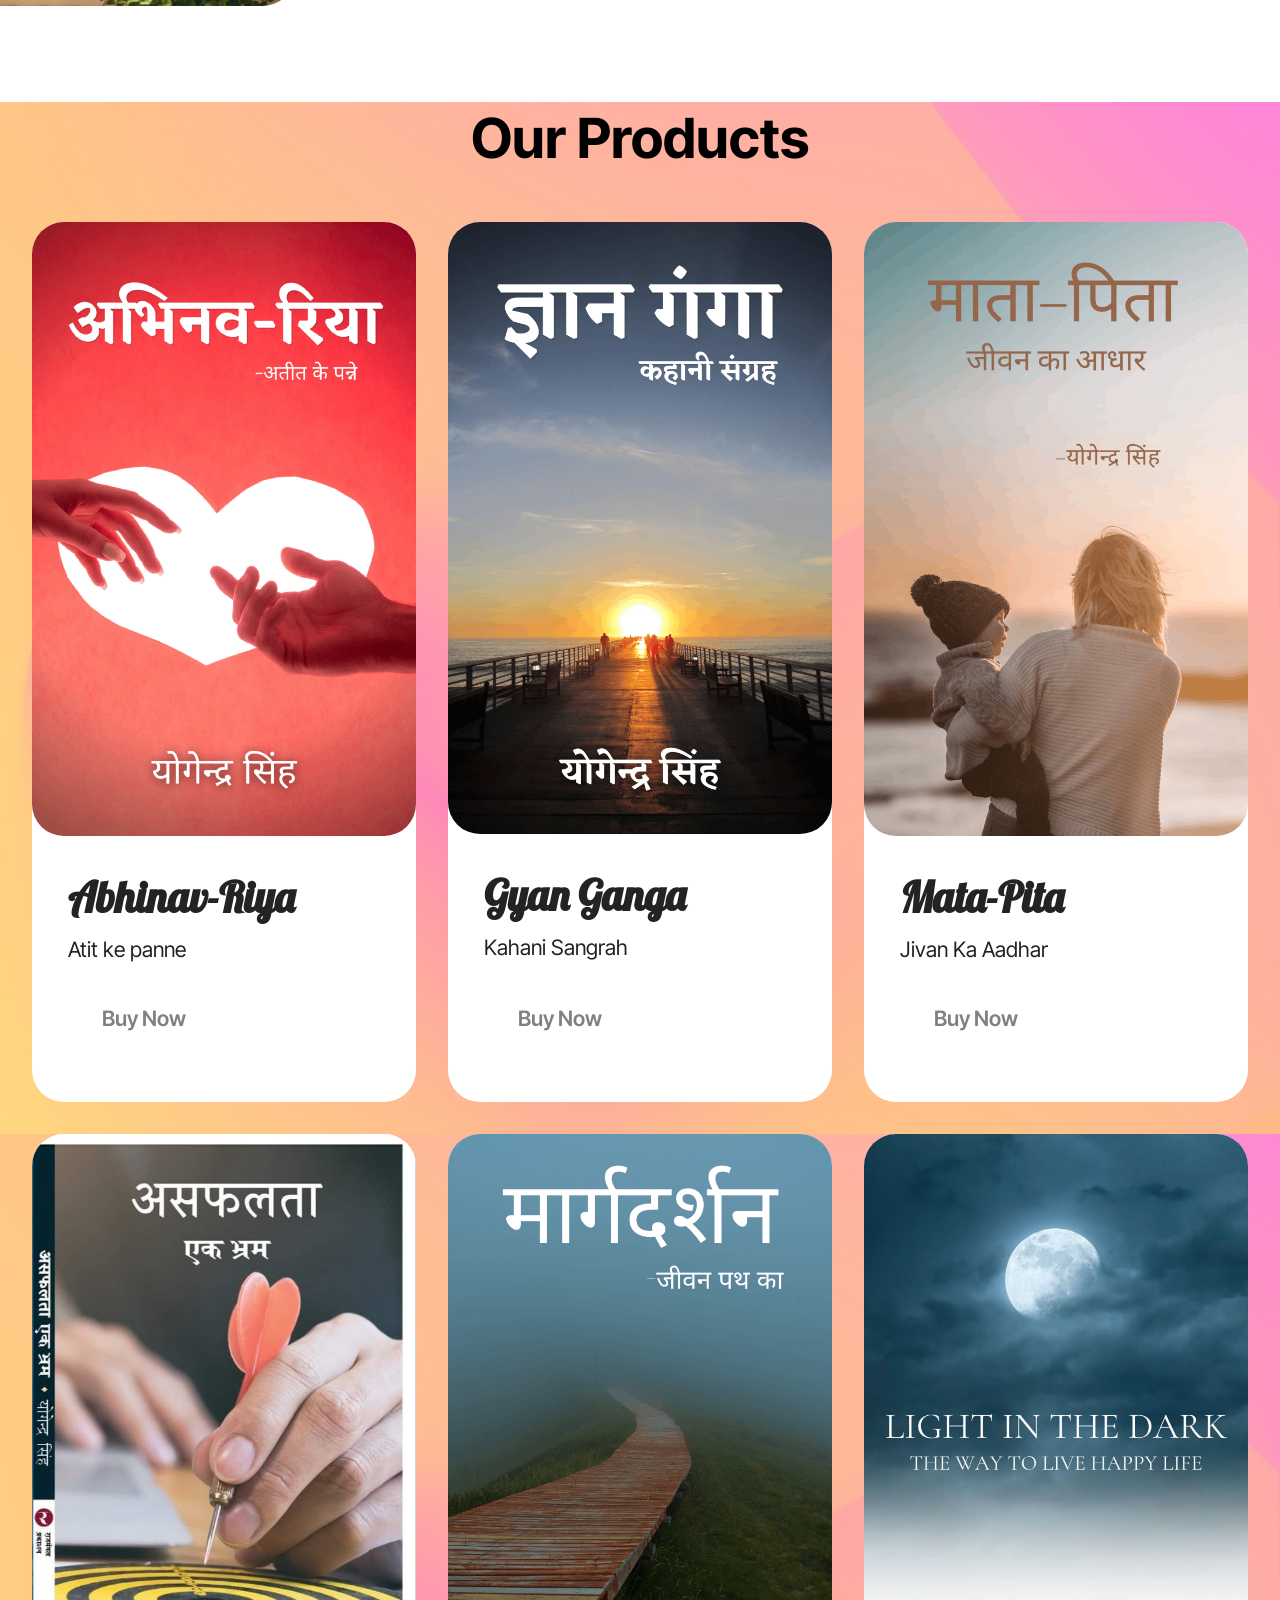
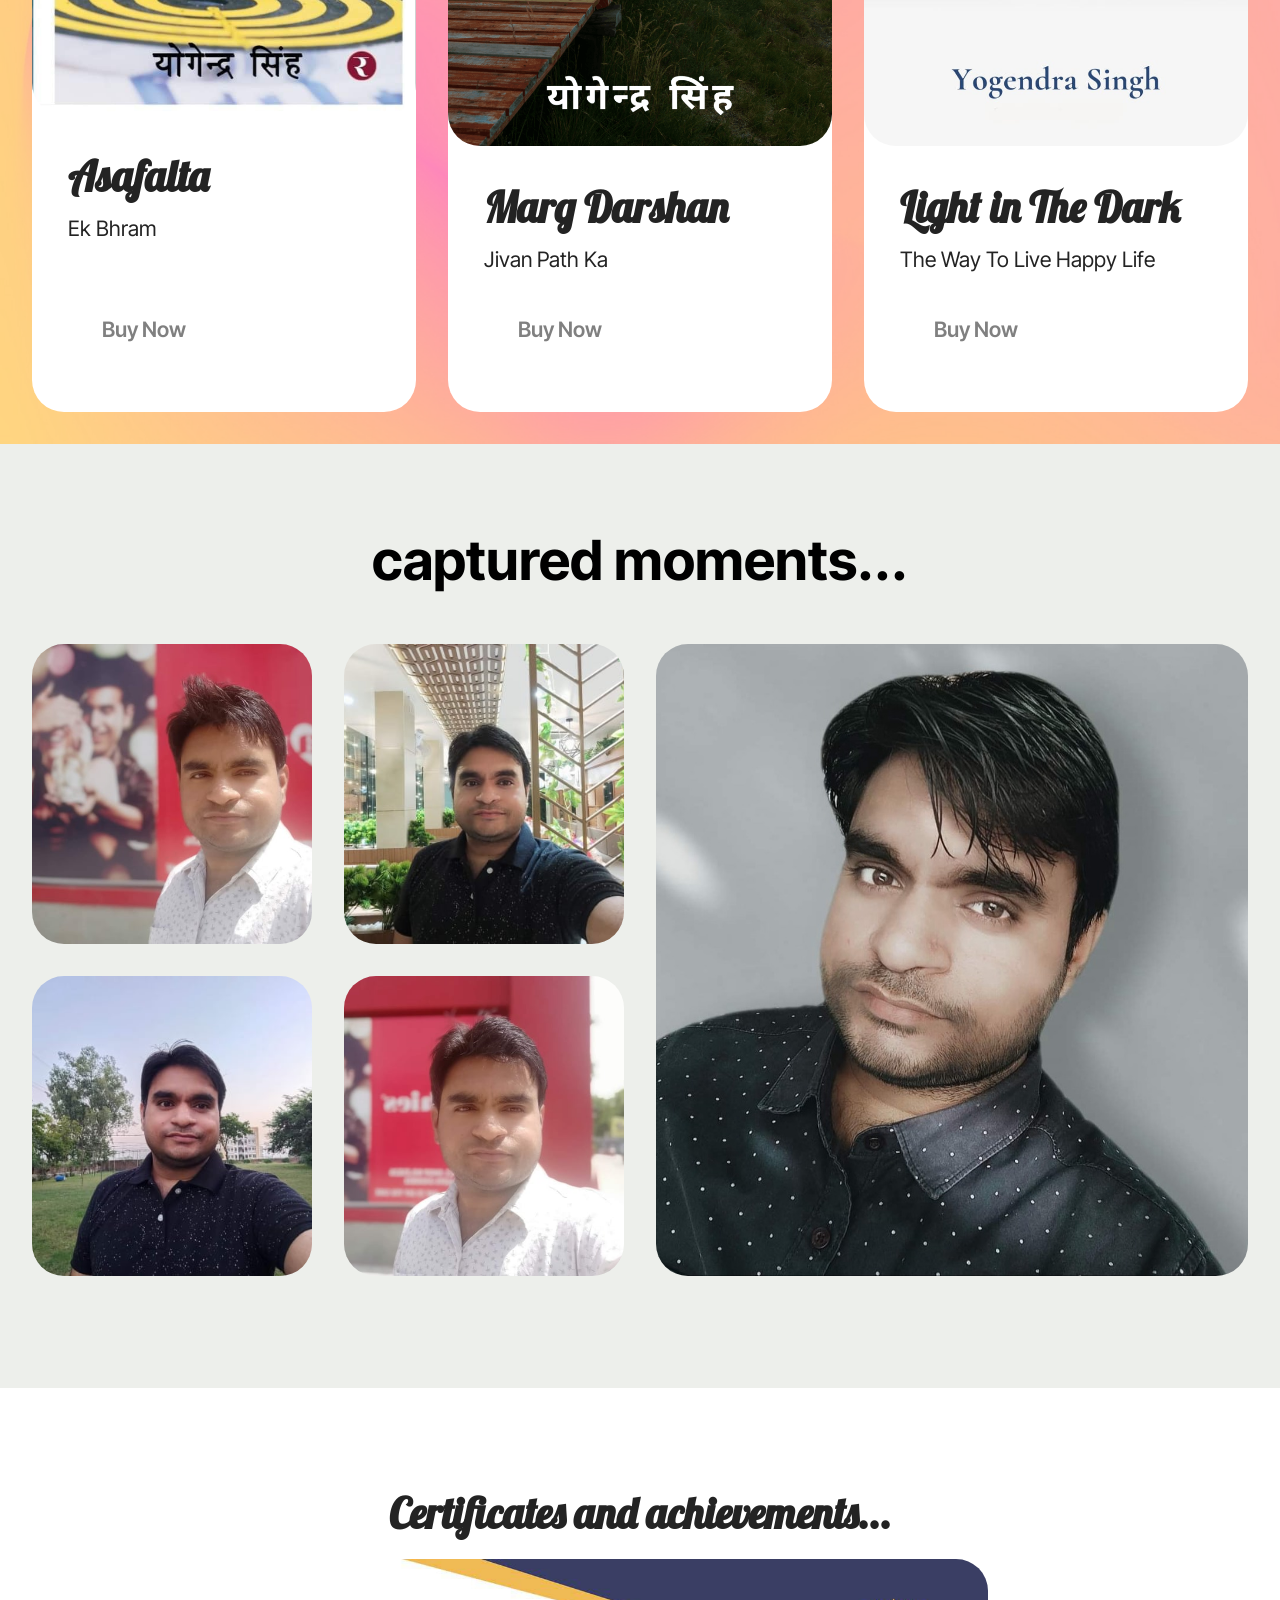
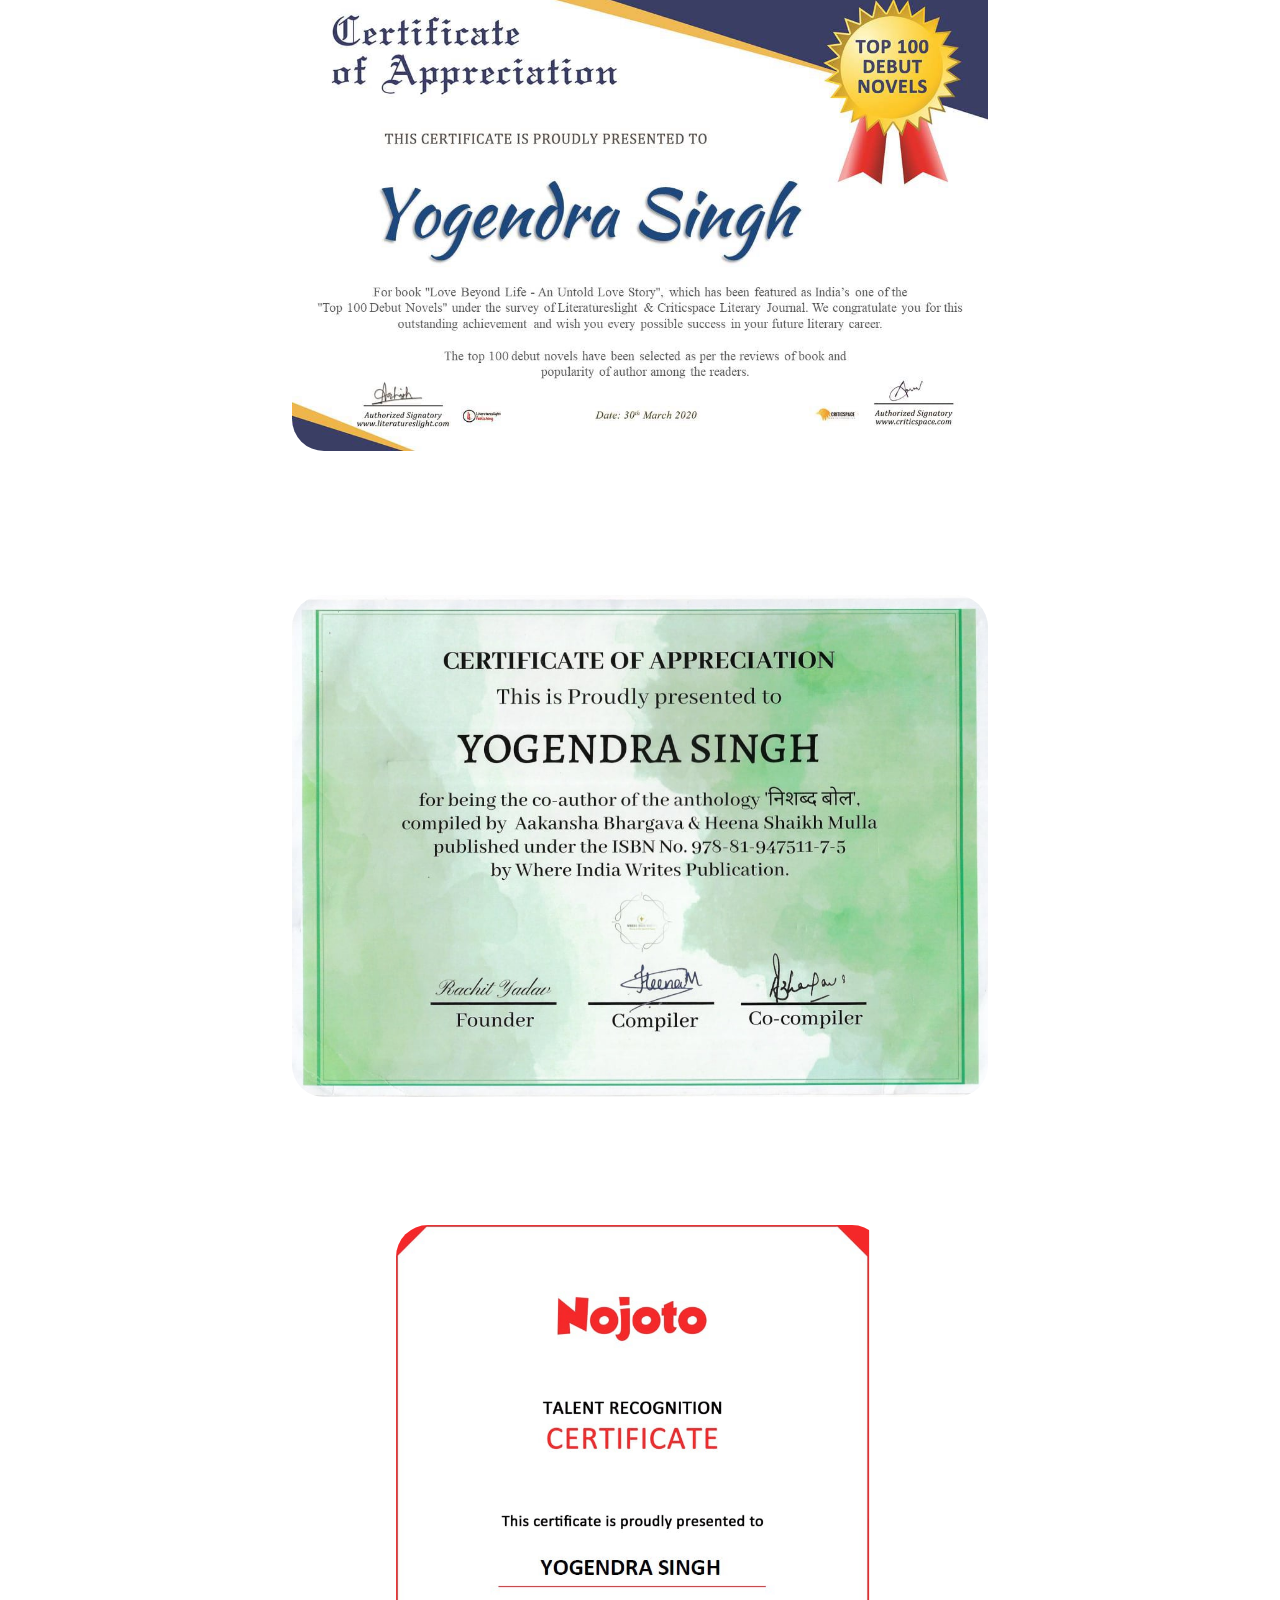
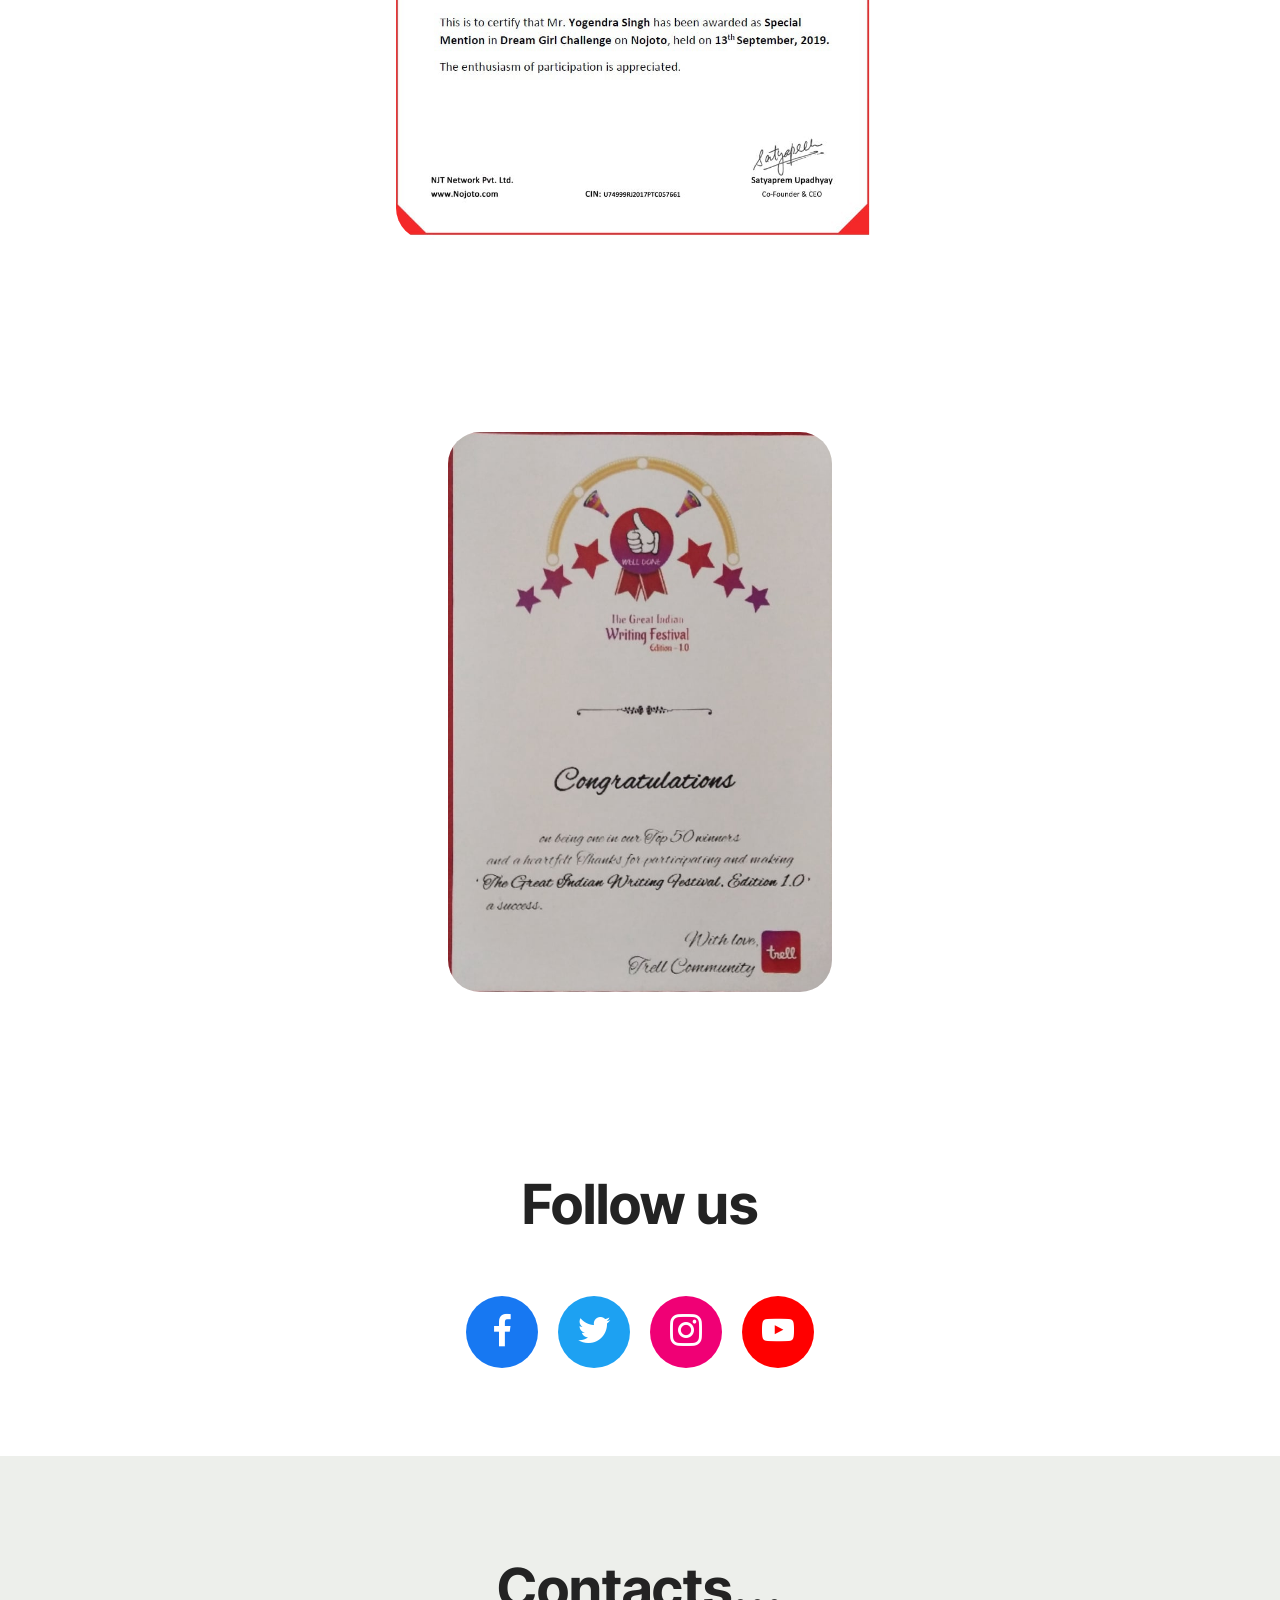
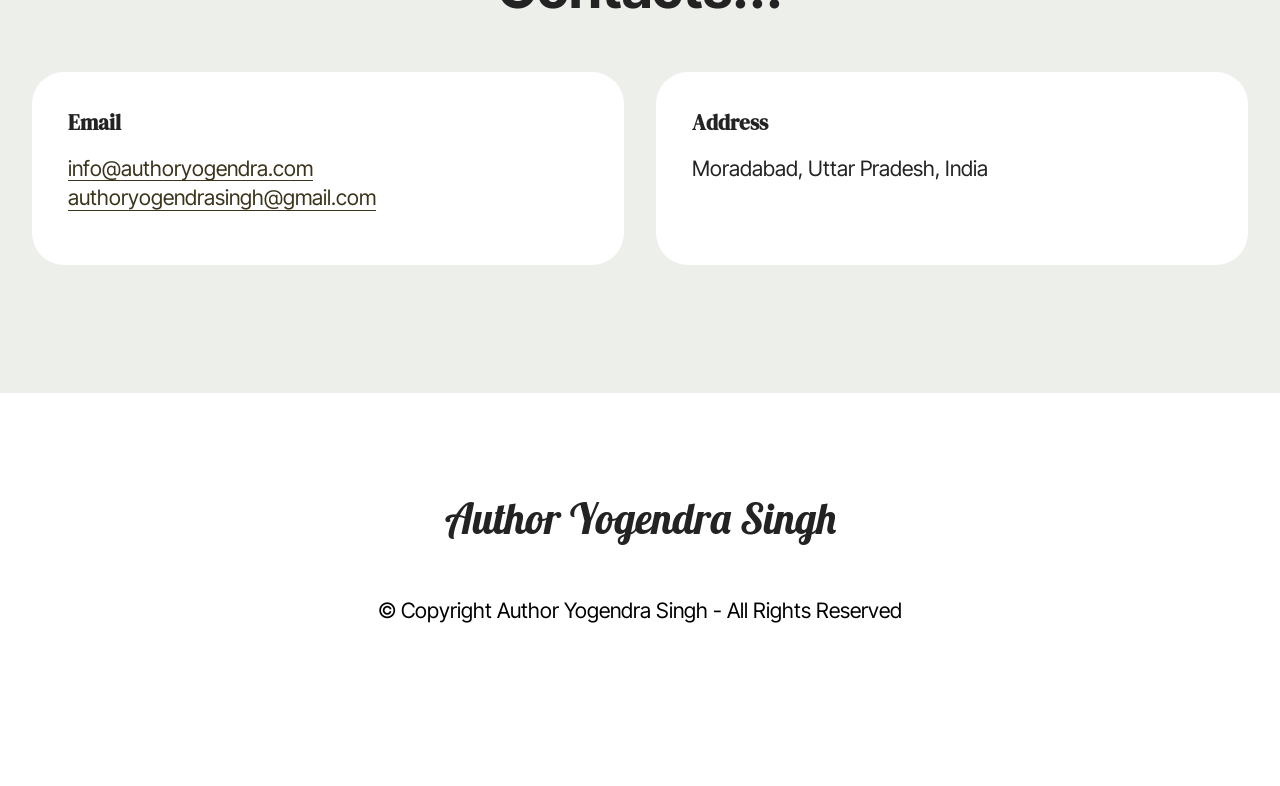
==== commit 24424489: "Add files via upload" ====
--- a/index.html
+++ b/index.html
@@ -1,148 +1,493 @@
-<html xmlns="http://www.w3.org/1999/xhtml" lang="en">
-
-<head>
-	<script async src="https://pagead2.googlesyndication.com/pagead/js/adsbygoogle.js?client=ca-pub-6467570264650511"
-     crossorigin="anonymous"></script>
-<script async src="https://pagead2.googlesyndication.com/pagead/js/adsbygoogle.js?client=ca-pub-6467570264650511"
-     crossorigin="anonymous"></script>
-	<meta http-equiv="Content-Type" content="text/html; charset=utf-8" />
-	<meta name="description" content="HTTrack is an easy-to-use website mirror utility. It allows you to download a World Wide website from the Internet to a local directory,building recursively all structures, getting html, images, and other files from the server to your computer. Links are rebuiltrelatively so that you can freely browse to the local site (works with any browser). You can mirror several sites together so that you can jump from one toanother. You can, also, update an existing mirror site, or resume an interrupted download. The robot is fully configurable, with an integrated help" />
-	<meta name="keywords" content="httrack, HTTRACK, HTTrack, winhttrack, WINHTTRACK, WinHTTrack, offline browser, web mirror utility, aspirateur web, surf offline, web capture, www mirror utility, browse offline, local  site builder, website mirroring, aspirateur www, internet grabber, capture de site web, internet tool, hors connexion, unix, dos, windows 95, windows 98, solaris, ibm580, AIX 4.0, HTS, HTGet, web aspirator, web aspirateur, libre, GPL, GNU, free software" />
-	<title>Local index - HTTrack Website Copier</title>
-  <!-- Mirror and index made by HTTrack Website Copier/3.49-2 [XR&CO'2014] -->
-	<style type="text/css">
-	<!--
-
-body {
-	margin: 0;  padding: 0;  margin-bottom: 15px;  margin-top: 8px;
-	background: #77b;
-}
-body, td {
-	font: 14px "Trebuchet MS", Verdana, Arial, Helvetica, sans-serif;
-	}
-
-#subTitle {
-	background: #000;  color: #fff;  padding: 4px;  font-weight: bold; 
-	}
-
-#siteNavigation a, #siteNavigation .current {
-	font-weight: bold;  color: #448;
-	}
-#siteNavigation a:link    { text-decoration: none; }
-#siteNavigation a:visited { text-decoration: none; }
-
-#siteNavigation .current { background-color: #ccd; }
-
-#siteNavigation a:hover   { text-decoration: none;  background-color: #fff;  color: #000; }
-#siteNavigation a:active  { text-decoration: none;  background-color: #ccc; }
-
-
-a:link    { text-decoration: underline;  color: #00f; }
-a:visited { text-decoration: underline;  color: #000; }
-a:hover   { text-decoration: underline;  color: #c00; }
-a:active  { text-decoration: underline; }
-
-#pageContent {
-	clear: both;
-	border-bottom: 6px solid #000;
-	padding: 10px;  padding-top: 20px;
-	line-height: 1.65em;
-	background-image: url(backblue.gif);
-	background-repeat: no-repeat;
-	background-position: top right;
-	}
-
-#pageContent, #siteNavigation {
-	background-color: #ccd;
-	}
-
-
-.imgLeft  { float: left;   margin-right: 10px;  margin-bottom: 10px; }
-.imgRight { float: right;  margin-left: 10px;   margin-bottom: 10px; }
-
-hr { height: 1px;  color: #000;  background-color: #000;  margin-bottom: 15px; }
-
-h1 { margin: 0;  font-weight: bold;  font-size: 2em; }
-h2 { margin: 0;  font-weight: bold;  font-size: 1.6em; }
-h3 { margin: 0;  font-weight: bold;  font-size: 1.3em; }
-h4 { margin: 0;  font-weight: bold;  font-size: 1.18em; }
-
-.blak { background-color: #000; }
-.hide { display: none; }
-.tableWidth { min-width: 400px; }
-
-.tblRegular       { border-collapse: collapse; }
-.tblRegular td    { padding: 6px;  background-image: url(fade.gif);  border: 2px solid #99c; }
-.tblHeaderColor, .tblHeaderColor td { background: #99c; }
-.tblNoBorder td   { border: 0; }
-
-
-// -->
-</style>
-
-</head>
-
-<table width="76%" border="0" align="center" cellspacing="0" cellpadding="3" class="tableWidth">
-	<tr>
-	<td id="subTitle">HTTrack Website Copier - Open Source offline browser</td>
-	</tr>
-</table>
-<table width="76%" border="0" align="center" cellspacing="0" cellpadding="0" class="tableWidth">
-<tr class="blak">
-<td>
-	<table width="100%" border="0" align="center" cellspacing="1" cellpadding="0">
-	<tr>
-	<td colspan="6"> 
-		<table width="100%" border="0" align="center" cellspacing="0" cellpadding="10">
-		<tr> 
-		<td id="pageContent"> 
-<!-- ==================== End prologue ==================== -->
-
-	<meta name="generator" content="HTTrack Website Copier/3.x">
-	<TITLE>Local index - HTTrack</TITLE>
-</HEAD>
-<BODY>
-<H1 ALIGN=Center>Index of locally available sites:</H1>
-	<TABLE BORDER="0" WIDTH="100%" CELLSPACING="1" CELLPADDING="0">
-		<TR>
-			<TD BACKGROUND="fade.gif">
-				&middot;
-					<A HREF="sirfyogi.brizy.site/index.html">
-						yogendra singh
-					</A>		
-			</TD>
-		</TR>
-	</TABLE>
-	<BR>
-	<BR>
-	<BR>
-  	<H6 ALIGN="RIGHT">
-	<I>Mirror and index made by HTTrack Website Copier [XR&amp;CO'2008]</I>
-	</H6>
-	<!-- Mirror and index made by HTTrack Website Copier/3.49-2 [XR&CO'2014] -->
-	<!-- Thanks for using HTTrack Website Copier! -->
-	<meta HTTP-EQUIV="Refresh" CONTENT="0; URL=sirfyogi.brizy.site/index.html">
-
-
-<!-- ==================== Start epilogue ==================== -->
-		</td>
-		</tr>
-		</table>
-	</td>
-	</tr>
-	</table>
-</td>
-</tr>
-</table>
-
-<table width="76%" border="0" align="center" valign="bottom" cellspacing="0" cellpadding="0">
-	<tr>
-	<td id="footer"><small>&copy; 2008 Xavier Roche & other contributors - Web Design: Leto Kauler.</small></td>
-	</tr>
-</table>
-
-</body>
-
-</html>
-
-
+<!DOCTYPE html>
+<html  >
+<head>
+  <!-- Site made with Mobirise Website Builder v5.9.13, https://mobirise.com -->
+  <meta charset="UTF-8">
+  <meta http-equiv="X-UA-Compatible" content="IE=edge">
+  <meta name="generator" content="Mobirise v5.9.13, mobirise.com">
+  <meta name="viewport" content="width=device-width, initial-scale=1, minimum-scale=1">
+  <link rel="shortcut icon" href="assets/images/download-96x96.png" type="image/x-icon">
+  <meta name="description" content="">
+  
+  
+  <title>Home</title>
+  <link rel="stylesheet" href="assets/web/assets/mobirise-icons2/mobirise2.css">
+  <link rel="stylesheet" href="assets/bootstrap/css/bootstrap.min.css">
+  <link rel="stylesheet" href="assets/bootstrap/css/bootstrap-grid.min.css">
+  <link rel="stylesheet" href="assets/bootstrap/css/bootstrap-reboot.min.css">
+  <link rel="stylesheet" href="assets/animatecss/animate.css">
+  <link rel="stylesheet" href="assets/dropdown/css/style.css">
+  <link rel="stylesheet" href="assets/socicon/css/styles.css">
+  <link rel="stylesheet" href="assets/theme/css/style.css">
+  <link rel="preload" href="https://fonts.googleapis.com/css?family=Inter+Tight:100,200,300,400,500,600,700,800,900,100i,200i,300i,400i,500i,600i,700i,800i,900i&display=swap" as="style" onload="this.onload=null;this.rel='stylesheet'">
+  <noscript><link rel="stylesheet" href="https://fonts.googleapis.com/css?family=Inter+Tight:100,200,300,400,500,600,700,800,900,100i,200i,300i,400i,500i,600i,700i,800i,900i&display=swap"></noscript>
+  <link rel="preload" href="https://fonts.googleapis.com/css?family=Lobster:400&display=swap" as="style" onload="this.onload=null;this.rel='stylesheet'">
+  <noscript><link rel="stylesheet" href="https://fonts.googleapis.com/css?family=Lobster:400&display=swap"></noscript>
+  <link rel="preload" href="https://fonts.googleapis.com/css?family=DM+Serif+Display:400,400i&display=swap" as="style" onload="this.onload=null;this.rel='stylesheet'">
+  <noscript><link rel="stylesheet" href="https://fonts.googleapis.com/css?family=DM+Serif+Display:400,400i&display=swap"></noscript>
+  <link rel="preload" as="style" href="assets/mobirise/css/mbr-additional.css?v=7KCooY"><link rel="stylesheet" href="assets/mobirise/css/mbr-additional.css?v=7KCooY" type="text/css">
+
+  
+  
+  
+</head>
+<body>
+  
+  <section data-bs-version="5.1" class="menu menu1 cid-uabtfNA4do" once="menu" id="menu01-1q">
+	
+
+	<nav class="navbar navbar-dropdown navbar-expand-lg">
+		<div class="container">
+			<div class="navbar-brand">
+				<span class="navbar-logo">
+					<a href="http://authoryogendra.com">
+						<img src="assets/images/download-96x96.png" alt="Mobirise Website Builder" style="height: 5rem;">
+					</a>
+				</span>
+				<span class="navbar-caption-wrap"><a class="navbar-caption text-black text-primary display-4" href="http://authoryogendra.com">Author<br>Yogendra Singh</a></span>
+			</div>
+			
+			
+		</div>
+	</nav>
+</section>
+
+<section data-bs-version="5.1" class="start article4 cid-uabpik7nTS" id="article04-1k">
+	
+
+	
+	
+
+	<div class="container">
+		<div class="row justify-content-center">
+			<div class="col-12 col-md-12 col-lg-4 image-wrapper">
+				<img class="w-100" src="assets/images/yogi-632x836.jpg" alt="Mobirise Website Builder">
+			</div>
+			<div class="col-12 col-md-12 col-lg">
+				<div class="text-wrapper align-left">
+					<h1 class="mbr-section-title mbr-fonts-style mb-4 display-5">
+						<strong>About Author Yogendra Singh</strong><strong><br></strong></h1>
+					<p class="mbr-text mbr-fonts-style mb-4 display-7">
+						Yogendra Singh is an Indian author. He is from Moradabad, Uttar Pradesh, India. He completed his post-graduation in philosophy and sociology from M.J.P.R.U, Bareilly. He Writes short stories, self-help books, and novels. He has good knowledge of spirituality so he is giving life teachings. He is an author and Life-coach.<br>In the realm of words and wonder, Author Yogendra Singh stands as a beacon of imagination. His novels are not just stories, they are journeys that readers embark upon, landscapes of emotion and intellect that unfold with each turn of the page.<br>
+					</p>
+					
+				</div>
+			</div>
+		</div>
+	</div>
+</section>
+
+<section data-bs-version="5.1" class="gallery4 cid-uabqQ0Pp3f" id="gallery04-1l">
+  
+  
+  <div class="container-fluid gallery-wrapper">
+    <div class="row justify-content-center">
+      <div class="col-12 content-head">
+        <div class="mbr-section-head mb-5">
+          <h4 class="mbr-section-title mbr-fonts-style align-center mb-0 display-2"><strong>Writing...reading..</strong></h4>
+          
+        </div>
+      </div>
+    </div>
+    <div class="grid-container">
+      <div class="grid-container-1" style="transform: translate3d(-200px, 0px, 0px);">
+        <div class="grid-item">
+          <img src="assets/images/mbr-1-768x513.jpg" alt="Mobirise Website Builder">
+        </div>
+        <div class="grid-item">
+          <img src="assets/images/mbr-768x556.jpg" alt="Mobirise Website Builder">
+        </div>
+        <div class="grid-item">
+          <img src="assets/images/mbr-768x480.jpg" alt="Mobirise Website Builder">
+        </div>
+        <div class="grid-item">
+          <img src="assets/images/mbr-768x576.jpg" alt="Mobirise Website Builder">
+        </div>
+      </div>
+      <div class="grid-container-2" style="transform: translate3d(-70px, 0px, 0px);">
+        <div class="grid-item">
+          <img src="assets/images/mbr-768x548.jpg" alt="Mobirise Website Builder">
+        </div>
+        <div class="grid-item">
+          <img src="assets/images/mbr-1-768x512.jpg" alt="Mobirise Website Builder">
+        </div>
+        <div class="grid-item">
+          <img src="assets/images/mbr-768x513.jpg" alt="Mobirise Website Builder">
+        </div>
+        <div class="grid-item">
+          <img src="assets/images/mbr-768x461.jpg" alt="Mobirise Website Builder">
+        </div>
+      </div>
+    </div>
+  </div>
+</section>
+
+<section data-bs-version="5.1" class="pricing02 cid-uabiNWmJzc" id="pricing02-1i">
+  
+  <div class="mbr-overlay"></div>
+  <div class="container">
+    <div class="row justify-content-center">
+      <div class="col-12 content-head">
+        <div class="mbr-section-head mb-5">
+          <h4 class="mbr-section-title mbr-fonts-style align-center mb-0 display-2">
+            <strong>Our Products</strong>
+          </h4>
+          
+          
+        </div>
+      </div>
+    </div>
+    <div class="row">
+      <div class="item features-image col-12 col-md-6 col-lg-4">
+        <div class="item-wrapper">
+          <div class="item-img">
+            <img src="assets/images/20220512-111811-712x1139.png" alt="Mobirise Website Builder">
+          </div>
+          <div class="item-content">
+            <h5 class="item-title mbr-fonts-style display-5">
+              <strong>Abhinav-Riya</strong></h5>
+            <h6 class="item-subtitle mbr-fonts-style display-7">
+              Atit ke panne</h6>
+            
+            <div class="mbr-section-btn item-footer"><a href="https://notionpress.com/read/abhinav-riya" class="btn item-btn btn-primary display-7" target="_blank">Buy Now</a></div>
+          </div>
+
+        </div>
+      </div>
+      <div class="item features-image col-12 col-md-6 col-lg-4">
+        <div class="item-wrapper">
+          <div class="item-img">
+            <img src="assets/images/png-20220315-112415-712x1136.png" alt="Mobirise Website Builder">
+          </div>
+          <div class="item-content">
+            <h5 class="item-title mbr-fonts-style display-5">
+              <strong>Gyan Ganga</strong></h5>
+            <h6 class="item-subtitle mbr-fonts-style display-7">Kahani Sangrah</h6>
+            
+            <div class="mbr-section-btn item-footer"><a href="https://notionpress.com/read/gyan-ganga-1368373-1368373" class="btn item-btn btn-primary display-7" target="_blank">Buy Now</a></div>
+          </div>
+        </div>
+      </div>
+      <div class="item features-image col-12 col-md-6 col-lg-4">
+        <div class="item-wrapper">
+          <div class="item-img">
+            <img src="assets/images/20220323-161016-712x1139.png" alt="Mobirise Website Builder">
+          </div>
+          <div class="item-content">
+            <h5 class="item-title mbr-fonts-style display-5">
+              <strong>Mata-Pita</strong></h5>
+            <h6 class="item-subtitle mbr-fonts-style display-7">
+              Jivan Ka Aadhar</h6>
+            
+            <div class="mbr-section-btn item-footer"><a href="https://notionpress.com/read/mata-pita" class="btn item-btn btn-primary display-7" target="_blank">Buy Now</a></div>
+          </div>
+        </div>
+      </div>
+    </div>
+  </div>
+</section>
+
+<section data-bs-version="5.1" class="pricing02 cid-uabiOFfcFu" id="pricing02-1j">
+  
+  <div class="mbr-overlay"></div>
+  <div class="container">
+    <div class="row justify-content-center">
+      <div class="col-12 content-head">
+        
+      </div>
+    </div>
+    <div class="row">
+      <div class="item features-image col-12 col-md-6 col-lg-4">
+        <div class="item-wrapper">
+          <div class="item-img">
+            <img src="assets/images/asaflta-ek-bhram-660x999.jpg" alt="Mobirise Website Builder">
+          </div>
+          <div class="item-content">
+            <h5 class="item-title mbr-fonts-style display-5">
+              <strong>Asafalta</strong></h5>
+            <h6 class="item-subtitle mbr-fonts-style display-7">Ek Bhram</h6>
+            
+            <div class="mbr-section-btn item-footer"><a href="https://www.amazon.com/Asafalta-Ek-Bhram-Yogendra-Singh/dp/9390216451" class="btn item-btn btn-primary display-7" target="_blank">Buy Now</a></div>
+          </div>
+
+        </div>
+      </div>
+      <div class="item features-image col-12 col-md-6 col-lg-4">
+        <div class="item-wrapper">
+          <div class="item-img">
+            <img src="assets/images/image.jpeg-712x1136.png" alt="Mobirise Website Builder">
+          </div>
+          <div class="item-content">
+            <h5 class="item-title mbr-fonts-style display-5">
+              <strong>Marg Darshan</strong></h5>
+            <h6 class="item-subtitle mbr-fonts-style display-7">Jivan Path Ka</h6>
+            
+            <div class="mbr-section-btn item-footer"><a href="https://www.amazon.in/dp/B08KFLHR3B" class="btn item-btn btn-primary display-7" target="_blank">Buy Now</a></div>
+          </div>
+        </div>
+      </div>
+      <div class="item features-image col-12 col-md-6 col-lg-4">
+        <div class="item-wrapper">
+          <div class="item-img">
+            <img src="assets/images/0001-14838171970-20201225-194029-712x1136.jpg" alt="Mobirise Website Builder">
+          </div>
+          <div class="item-content">
+            <h5 class="item-title mbr-fonts-style display-5">
+              <strong>Light in The Dark</strong></h5>
+            <h6 class="item-subtitle mbr-fonts-style display-7">
+              The Way To Live Happy Life</h6>
+            
+            <div class="mbr-section-btn item-footer"><a href="https://www.amazon.in/dp/B08RB6JSXR" class="btn item-btn btn-primary display-7" target="_blank">Buy Now</a></div>
+          </div>
+        </div>
+      </div>
+    </div>
+  </div>
+</section>
+
+<section data-bs-version="5.1" class="gallery05 cid-uabqU4kS7P" id="gallery05-1m">
+    
+
+    
+    
+    <div class="container">
+        <div class="row justify-content-center">
+            <div class="col-md-12 content-head mb-5">
+                <h1 class="mbr-section-title mbr-fonts-style mb-0 display-2"><strong>captured moments...</strong></h1>
+                
+            </div>
+        </div>
+        <div class="row justify-content-center  blockContent">
+            <div class="col-12 col-lg-6">
+                <div class="row">
+                    <div class="col-xs-12 col-sm-12 col-md-6 col-lg-6 active">
+                        <div class="item-wrapper">
+                            <div class="item-img">
+                                <img src="assets/images/fb-img-1576686070331-518x519.jpg" alt="Mobirise Website Builder" title="" data-slide-to="0" data-bs-slide-to="0" class="smallImage">
+                            </div>
+
+                        </div>
+                    </div>
+                    <div class="col-md-6 col-xs-12 col-sm-12 col-lg-6">
+                        <div class="item-wrapper">
+                            <div class="item-img">
+                                <img src="assets/images/fb-img-1649014537142-518x388.jpg" alt="Mobirise Website Builder" title="" data-slide-to="1" data-bs-slide-to="1" class="smallImage">
+                            </div>
+
+                        </div>
+                    </div>
+                    <div class="col-xs-12 col-sm-12 col-md-6 col-lg-6">
+                        <div class="item-wrapper">
+                            <div class="item-img">
+                                <img src="assets/images/fb-img-1649014539898-518x388.jpg" alt="Mobirise Website Builder" title="" data-slide-to="2" data-bs-slide-to="2" class="smallImage">
+                            </div>
+                        </div>
+                    </div>
+                    <div class="col-xs-12 col-sm-12 col-md-6 col-lg-6">
+                        <div class="item-wrapper">
+                            <div class="item-img">
+                                <img src="assets/images/fb-img-1576686101468-518x508.jpg" alt="Mobirise Website Builder" title="" data-slide-to="3" data-bs-slide-to="3" class="smallImage">
+                            </div>
+                        </div>
+                    </div>
+                </div>
+            </div>
+            <div class="col-12 col-lg-6">
+                <div class="item-wrapper">
+                    <div class="item-img ">
+                        <img class="w-100 largeImage" src="assets/images/img-20220404-11357-1080x1093.jpeg" alt="Mobirise Website Builder" data-slide-to="3" data-bs-slide-to="3">
+                    </div>
+
+                </div>
+            </div>
+        </div>
+    </div>
+</section>
+
+<section data-bs-version="5.1" class="image3 cid-uacNAuCkk5" id="image03-1t">
+  
+
+  
+  
+
+  <div class="container">
+    <div class="row justify-content-center">
+      <div class="col-12 col-lg-7">
+        <h4 class="mbr-description mbr-fonts-style mb-3 align-center display-5"><strong>Certificates and achievements...</strong></h4>
+        
+        <div class="image-wrapper">
+          <img class="w-100" src="assets/images/top-100-debut-novels-literatureslight-16-2-1120x792.jpg" alt="Mobirise Website Builder">
+        </div>
+      </div>
+    </div>
+  </div>
+</section>
+
+<section data-bs-version="5.1" class="image3 cid-uacNVrBTRI" id="image03-1u">
+  
+
+  
+  
+
+  <div class="container">
+    <div class="row justify-content-center">
+      <div class="col-12 col-lg-7">
+        
+        
+        <div class="image-wrapper">
+          <img class="w-100" src="assets/images/001-1101x795.jpg" alt="Mobirise Website Builder">
+        </div>
+      </div>
+    </div>
+  </div>
+</section>
+
+<section data-bs-version="5.1" class="image3 cid-uacNWbrFa4" id="image03-1v">
+  
+
+  
+  
+
+  <div class="container">
+    <div class="row justify-content-center">
+      <div class="col-12 col-lg-5">
+        
+        
+        <div class="image-wrapper">
+          <img class="w-100" src="assets/images/sss-825x1039.jpg" alt="Mobirise Website Builder">
+        </div>
+      </div>
+    </div>
+  </div>
+</section>
+
+<section data-bs-version="5.1" class="image3 cid-uacNWP9gqW" id="image03-1w">
+  
+
+  
+  
+
+  <div class="container">
+    <div class="row justify-content-center">
+      <div class="col-12 col-lg-4">
+        
+        
+        <div class="image-wrapper">
+          <img class="w-100" src="assets/images/scanner-20200417-193231-710x1036.jpg" alt="Mobirise Website Builder">
+        </div>
+      </div>
+    </div>
+  </div>
+</section>
+
+<section data-bs-version="5.1" class="social4 cid-uabqYyXhXO" id="social04-1n">
+    
+    
+    
+
+    <div class="container">
+        <div class="media-container-row">
+            <div class="col-12">
+                <h3 class="mbr-section-title align-center mb-5 mbr-fonts-style display-2">
+                    <strong>Follow us</strong>
+                </h3>
+                <div class="social-list align-center">
+                    <a class="iconfont-wrapper bg-facebook m-2 " target="_blank" href="https://www.facebook.com/authoryogendrasingh">
+                        <span class="socicon-facebook socicon"></span>
+                    </a>
+                    <a class="iconfont-wrapper bg-twitter m-2" href="https://twitter.com/authoryogendra" target="_blank">
+                        <span class="socicon-twitter socicon"></span>
+                    </a>
+                    <a class="iconfont-wrapper bg-instagram m-2" href="https://www.instagram.com/authoryogendrasingh" target="_blank">
+                        <span class="socicon-instagram socicon"></span>
+                    </a>
+                    
+                    
+                    
+                    
+                    
+                    
+                    <a class="iconfont-wrapper bg-youtube m-2" href="https://www.youtube.com/channel/UC0AVZmReZIJlssT7CkR7dLw" target="_blank">
+                        <span class="socicon-youtube socicon"></span>
+                    </a>
+                    
+                </div>
+            </div>
+        </div>
+    </div>
+</section>
+
+<section data-bs-version="5.1" class="contacts01 cid-uabrn3nCEk" id="contacts01-1p">
+    
+
+    
+    
+    <div class="container">
+        <div class="row justify-content-center">
+            <div class="col-12 content-head">
+                <div class="mbr-section-head mb-5">
+                    <h3 class="mbr-section-title mbr-fonts-style align-center mb-0 display-2">
+                        <strong>Contacts...</strong></h3>
+                    
+                </div>
+            </div>
+        </div>
+        <div class="row">
+            
+            <div class="item features-without-image col-12 col-md-6 active">
+                <div class="item-wrapper">
+                    <div class="text-wrapper">
+                        <h6 class="card-title mbr-fonts-style mb-3 display-4">
+                            <strong>Email</strong>
+                        </h6>
+                        <p class="mbr-text mbr-fonts-style display-7"><a href="mailto:info@authoryogendra.com" class="text-success">info@authoryogendra.com</a><br><a href="mailto:authoryogendrasingh@gmail.com" class="text-success">authoryogendrasingh@gmail.com</a></p>
+                    </div>
+                </div>
+            </div>
+            <div class="item features-without-image col-12 col-md-6">
+                <div class="item-wrapper">
+                    <div class="text-wrapper">
+                        <h6 class="card-title mbr-fonts-style mb-3 display-4">
+                            <strong>Address</strong>
+                        </h6>
+                        <p class="mbr-text mbr-fonts-style display-7">
+                            Moradabad, Uttar Pradesh, India</p>
+                    </div>
+                </div>
+            </div>
+            
+        </div>
+    </div>
+</section>
+
+<section data-bs-version="5.1" class="footer3 cid-uabyGXyqfF" once="footers" id="footer03-1s">
+
+        
+
+    
+
+    <div class="container">
+        <div class="row">
+            <div class="row-links">
+                <ul class="header-menu">
+                  
+                  
+                  
+                  
+                <li class="header-menu-item mbr-fonts-style display-5">Author Yogendra Singh</li></ul>
+              </div>
+
+            
+            <div class="col-12 mt-4">
+                <p class="mbr-fonts-style copyright display-7">
+                    © Copyright Author Yogendra Singh - All Rights Reserved
+                </p>
+            </div>
+        </div>
+    </div>
+</section><section class="display-7" style="padding: 0;align-items: center;justify-content: center;flex-wrap: wrap;    align-content: center;display: flex;position: relative;height: 4rem;"><a href="https://mobiri.se/3173440" style="flex: 1 1;height: 4rem;position: absolute;width: 100%;z-index: 1;"><img alt="" style="height: 4rem;" src="[data-uri]"></a><p style="margin: 0;text-align: center;" class="display-7">&#8204;</p><a style="z-index:1" href="https://mobirise.com/builder/ai-website-maker.html">AI Website Maker</a></section><script src="assets/bootstrap/js/bootstrap.bundle.min.js"></script>  <script src="assets/smoothscroll/smooth-scroll.js"></script>  <script src="assets/ytplayer/index.js"></script>  <script src="assets/dropdown/js/navbar-dropdown.js"></script>  <script src="assets/scrollgallery/scroll-gallery.js"></script>  <script src="assets/theme/js/script.js"></script>  
+  
+  
+  <input name="animation" type="hidden">
+  </body>
+</html>
--- a/assets/web/assets/mobirise-icons2/mobirise2.css
+++ b/assets/web/assets/mobirise-icons2/mobirise2.css
@@ -0,0 +1,498 @@
+@font-face {
+  font-family: 'Moririse2';
+  font-display: swap;
+  src:  url('mobirise2.eot?f2bix4');
+  src:  url('mobirise2.eot?f2bix4#iefix') format('embedded-opentype'),
+    url('mobirise2.ttf?f2bix4') format('truetype'),
+    url('mobirise2.woff?f2bix4') format('woff'),
+    url('mobirise2.svg?f2bix4#mobirise2') format('svg');
+  font-weight: normal;
+  font-style: normal;
+}
+
+[class^="mobi-"], [class*=" mobi-"] {
+  /* use !important to prevent issues with browser extensions that change fonts */
+  font-family: 'Moririse2' !important;
+  speak: none;
+  font-style: normal;
+  font-weight: normal;
+  font-variant: normal;
+  text-transform: none;
+  line-height: 1;
+
+  /* Better Font Rendering =========== */
+  -webkit-font-smoothing: antialiased;
+  -moz-osx-font-smoothing: grayscale;
+}
+
+.mobi-mbri-add-submenu:before {
+  content: "\e900";
+}
+.mobi-mbri-alert:before {
+  content: "\e901";
+}
+.mobi-mbri-align-center:before {
+  content: "\e902";
+}
+.mobi-mbri-align-justify:before {
+  content: "\e903";
+}
+.mobi-mbri-align-left:before {
+  content: "\e904";
+}
+.mobi-mbri-align-right:before {
+  content: "\e905";
+}
+.mobi-mbri-android:before {
+  content: "\e906";
+}
+.mobi-mbri-apple:before {
+  content: "\e907";
+}
+.mobi-mbri-arrow-down:before {
+  content: "\e908";
+}
+.mobi-mbri-arrow-next:before {
+  content: "\e909";
+}
+.mobi-mbri-arrow-prev:before {
+  content: "\e90a";
+}
+.mobi-mbri-arrow-up:before {
+  content: "\e90b";
+}
+.mobi-mbri-bold:before {
+  content: "\e90c";
+}
+.mobi-mbri-bookmark:before {
+  content: "\e90d";
+}
+.mobi-mbri-bootstrap:before {
+  content: "\e90e";
+}
+.mobi-mbri-briefcase:before {
+  content: "\e90f";
+}
+.mobi-mbri-browse:before {
+  content: "\e910";
+}
+.mobi-mbri-bulleted-list:before {
+  content: "\e911";
+}
+.mobi-mbri-calendar:before {
+  content: "\e912";
+}
+.mobi-mbri-camera:before {
+  content: "\e913";
+}
+.mobi-mbri-cart-add:before {
+  content: "\e914";
+}
+.mobi-mbri-cart-full:before {
+  content: "\e915";
+}
+.mobi-mbri-cash:before {
+  content: "\e916";
+}
+.mobi-mbri-change-style:before {
+  content: "\e917";
+}
+.mobi-mbri-chat:before {
+  content: "\e918";
+}
+.mobi-mbri-clock:before {
+  content: "\e919";
+}
+.mobi-mbri-close:before {
+  content: "\e91a";
+}
+.mobi-mbri-cloud:before {
+  content: "\e91b";
+}
+.mobi-mbri-code:before {
+  content: "\e91c";
+}
+.mobi-mbri-contact-form:before {
+  content: "\e91d";
+}
+.mobi-mbri-credit-card:before {
+  content: "\e91e";
+}
+.mobi-mbri-cursor-click:before {
+  content: "\e91f";
+}
+.mobi-mbri-cust-feedback:before {
+  content: "\e920";
+}
+.mobi-mbri-database:before {
+  content: "\e921";
+}
+.mobi-mbri-delivery:before {
+  content: "\e922";
+}
+.mobi-mbri-desktop:before {
+  content: "\e923";
+}
+.mobi-mbri-devices:before {
+  content: "\e924";
+}
+.mobi-mbri-down:before {
+  content: "\e925";
+}
+.mobi-mbri-download-2:before {
+  content: "\e926";
+}
+.mobi-mbri-download:before {
+  content: "\e927";
+}
+.mobi-mbri-drag-n-drop-2:before {
+  content: "\e928";
+}
+.mobi-mbri-drag-n-drop:before {
+  content: "\e929";
+}
+.mobi-mbri-edit-2:before {
+  content: "\e92a";
+}
+.mobi-mbri-edit:before {
+  content: "\e92b";
+}
+.mobi-mbri-error:before {
+  content: "\e92c";
+}
+.mobi-mbri-extension:before {
+  content: "\e92d";
+}
+.mobi-mbri-features:before {
+  content: "\e92e";
+}
+.mobi-mbri-file:before {
+  content: "\e92f";
+}
+.mobi-mbri-flag:before {
+  content: "\e930";
+}
+.mobi-mbri-folder:before {
+  content: "\e931";
+}
+.mobi-mbri-gift:before {
+  content: "\e932";
+}
+.mobi-mbri-github:before {
+  content: "\e933";
+}
+.mobi-mbri-globe-2:before {
+  content: "\e934";
+}
+.mobi-mbri-globe:before {
+  content: "\e935";
+}
+.mobi-mbri-growing-chart:before {
+  content: "\e936";
+}
+.mobi-mbri-hearth:before {
+  content: "\e937";
+}
+.mobi-mbri-help:before {
+  content: "\e938";
+}
+.mobi-mbri-home:before {
+  content: "\e939";
+}
+.mobi-mbri-hot-cup:before {
+  content: "\e93a";
+}
+.mobi-mbri-idea:before {
+  content: "\e93b";
+}
+.mobi-mbri-image-gallery:before {
+  content: "\e93c";
+}
+.mobi-mbri-image-slider:before {
+  content: "\e93d";
+}
+.mobi-mbri-info:before {
+  content: "\e93e";
+}
+.mobi-mbri-italic:before {
+  content: "\e93f";
+}
+.mobi-mbri-key:before {
+  content: "\e940";
+}
+.mobi-mbri-laptop:before {
+  content: "\e941";
+}
+.mobi-mbri-layers:before {
+  content: "\e942";
+}
+.mobi-mbri-left-right:before {
+  content: "\e943";
+}
+.mobi-mbri-left:before {
+  content: "\e944";
+}
+.mobi-mbri-letter:before {
+  content: "\e945";
+}
+.mobi-mbri-like:before {
+  content: "\e946";
+}
+.mobi-mbri-link:before {
+  content: "\e947";
+}
+.mobi-mbri-lock:before {
+  content: "\e948";
+}
+.mobi-mbri-login:before {
+  content: "\e949";
+}
+.mobi-mbri-logout:before {
+  content: "\e94a";
+}
+.mobi-mbri-magic-stick:before {
+  content: "\e94b";
+}
+.mobi-mbri-map-pin:before {
+  content: "\e94c";
+}
+.mobi-mbri-menu:before {
+  content: "\e94d";
+}
+.mobi-mbri-mobile-2:before {
+  content: "\e94e";
+}
+.mobi-mbri-mobile-horizontal:before {
+  content: "\e94f";
+}
+.mobi-mbri-mobile:before {
+  content: "\e950";
+}
+.mobi-mbri-mobirise:before {
+  content: "\e951";
+}
+.mobi-mbri-more-horizontal:before {
+  content: "\e952";
+}
+.mobi-mbri-more-vertical:before {
+  content: "\e953";
+}
+.mobi-mbri-music:before {
+  content: "\e954";
+}
+.mobi-mbri-new-file:before {
+  content: "\e955";
+}
+.mobi-mbri-numbered-list:before {
+  content: "\e956";
+}
+.mobi-mbri-opened-folder:before {
+  content: "\e957";
+}
+.mobi-mbri-pages:before {
+  content: "\e958";
+}
+.mobi-mbri-paper-plane:before {
+  content: "\e959";
+}
+.mobi-mbri-paperclip:before {
+  content: "\e95a";
+}
+.mobi-mbri-phone:before {
+  content: "\e95b";
+}
+.mobi-mbri-photo:before {
+  content: "\e95c";
+}
+.mobi-mbri-photos:before {
+  content: "\e95d";
+}
+.mobi-mbri-pin:before {
+  content: "\e95e";
+}
+.mobi-mbri-play:before {
+  content: "\e95f";
+}
+.mobi-mbri-plus:before {
+  content: "\e960";
+}
+.mobi-mbri-preview:before {
+  content: "\e961";
+}
+.mobi-mbri-print:before {
+  content: "\e962";
+}
+.mobi-mbri-protect:before {
+  content: "\e963";
+}
+.mobi-mbri-question:before {
+  content: "\e964";
+}
+.mobi-mbri-quote-left:before {
+  content: "\e965";
+}
+.mobi-mbri-quote-right:before {
+  content: "\e966";
+}
+.mobi-mbri-redo:before {
+  content: "\e967";
+}
+.mobi-mbri-refresh:before {
+  content: "\e968";
+}
+.mobi-mbri-responsive-2:before {
+  content: "\e969";
+}
+.mobi-mbri-responsive:before {
+  content: "\e96a";
+}
+.mobi-mbri-right:before {
+  content: "\e96b";
+}
+.mobi-mbri-rocket:before {
+  content: "\e96c";
+}
+.mobi-mbri-sad-face:before {
+  content: "\e96d";
+}
+.mobi-mbri-sale:before {
+  content: "\e96e";
+}
+.mobi-mbri-save:before {
+  content: "\e96f";
+}
+.mobi-mbri-search:before {
+  content: "\e970";
+}
+.mobi-mbri-setting-2:before {
+  content: "\e971";
+}
+.mobi-mbri-setting-3:before {
+  content: "\e972";
+}
+.mobi-mbri-setting:before {
+  content: "\e973";
+}
+.mobi-mbri-share:before {
+  content: "\e974";
+}
+.mobi-mbri-shopping-bag:before {
+  content: "\e975";
+}
+.mobi-mbri-shopping-basket:before {
+  content: "\e976";
+}
+.mobi-mbri-shopping-cart:before {
+  content: "\e977";
+}
+.mobi-mbri-sites:before {
+  content: "\e978";
+}
+.mobi-mbri-smile-face:before {
+  content: "\e979";
+}
+.mobi-mbri-speed:before {
+  content: "\e97a";
+}
+.mobi-mbri-star:before {
+  content: "\e97b";
+}
+.mobi-mbri-success:before {
+  content: "\e97c";
+}
+.mobi-mbri-sun:before {
+  content: "\e97d";
+}
+.mobi-mbri-sun2:before {
+  content: "\e97e";
+}
+.mobi-mbri-tablet-vertical:before {
+  content: "\e97f";
+}
+.mobi-mbri-tablet:before {
+  content: "\e980";
+}
+.mobi-mbri-target:before {
+  content: "\e981";
+}
+.mobi-mbri-timer:before {
+  content: "\e982";
+}
+.mobi-mbri-to-ftp:before {
+  content: "\e983";
+}
+.mobi-mbri-to-local-drive:before {
+  content: "\e984";
+}
+.mobi-mbri-touch-swipe:before {
+  content: "\e985";
+}
+.mobi-mbri-touch:before {
+  content: "\e986";
+}
+.mobi-mbri-trash:before {
+  content: "\e987";
+}
+.mobi-mbri-underline:before {
+  content: "\e988";
+}
+.mobi-mbri-undo:before {
+  content: "\e989";
+}
+.mobi-mbri-unlink:before {
+  content: "\e98a";
+}
+.mobi-mbri-unlock:before {
+  content: "\e98b";
+}
+.mobi-mbri-up-down:before {
+  content: "\e98c";
+}
+.mobi-mbri-up:before {
+  content: "\e98d";
+}
+.mobi-mbri-update:before {
+  content: "\e98e";
+}
+.mobi-mbri-upload-2:before {
+  content: "\e98f";
+}
+.mobi-mbri-upload:before {
+  content: "\e990";
+}
+.mobi-mbri-user-2:before {
+  content: "\e991";
+}
+.mobi-mbri-user:before {
+  content: "\e992";
+}
+.mobi-mbri-users:before {
+  content: "\e993";
+}
+.mobi-mbri-video-play:before {
+  content: "\e994";
+}
+.mobi-mbri-video:before {
+  content: "\e995";
+}
+.mobi-mbri-watch:before {
+  content: "\e996";
+}
+.mobi-mbri-website-theme-2:before {
+  content: "\e997";
+}
+.mobi-mbri-website-theme:before {
+  content: "\e998";
+}
+.mobi-mbri-wifi:before {
+  content: "\e999";
+}
+.mobi-mbri-windows:before {
+  content: "\e99a";
+}
+.mobi-mbri-zoom-in:before {
+  content: "\e99b";
+}
+.mobi-mbri-zoom-out:before {
+  content: "\e99c";
+}
--- a/assets/dropdown/css/style.css
+++ b/assets/dropdown/css/style.css
@@ -0,0 +1,265 @@
+.navbar-dropdown {
+  left: 0;
+  padding: 0;
+  position: absolute;
+  right: 0;
+  top: 0;
+  transition: all 0.45s ease;
+  z-index: 1030;
+  background: #282828; }
+  .navbar-dropdown .navbar-logo {
+    margin-right: 0.8rem;
+    transition: margin 0.3s ease-in-out;
+    vertical-align: middle; }
+    .navbar-dropdown .navbar-logo img {
+      height: 3.125rem;
+      transition: all 0.3s ease-in-out; }
+    .navbar-dropdown .navbar-logo.mbr-iconfont {
+      font-size: 3.125rem;
+      line-height: 3.125rem; }
+  .navbar-dropdown .navbar-caption {
+    font-weight: 700;
+    white-space: normal;
+    vertical-align: -4px;
+    line-height: 3.125rem !important; }
+    .navbar-dropdown .navbar-caption, .navbar-dropdown .navbar-caption:hover {
+      color: inherit;
+      text-decoration: none; }
+  .navbar-dropdown .mbr-iconfont + .navbar-caption {
+    vertical-align: -1px; }
+  .navbar-dropdown.navbar-fixed-top {
+    position: fixed; }
+  .navbar-dropdown .navbar-brand span {
+    vertical-align: -4px; }
+  .navbar-dropdown.bg-color.transparent {
+    background: none; }
+  .navbar-dropdown.navbar-short .navbar-brand {
+    padding: 0.625rem 0; }
+    .navbar-dropdown.navbar-short .navbar-brand span {
+      vertical-align: -1px; }
+  .navbar-dropdown.navbar-short .navbar-caption {
+    line-height: 2.375rem !important;
+    vertical-align: -2px; }
+  .navbar-dropdown.navbar-short .navbar-logo {
+    margin-right: 0.5rem; }
+    .navbar-dropdown.navbar-short .navbar-logo img {
+      height: 2.375rem; }
+    .navbar-dropdown.navbar-short .navbar-logo.mbr-iconfont {
+      font-size: 2.375rem;
+      line-height: 2.375rem; }
+  .navbar-dropdown.navbar-short .mbr-table-cell {
+    height: 3.625rem; }
+  .navbar-dropdown .navbar-close {
+    left: 0.6875rem;
+    position: fixed;
+    top: 0.75rem;
+    z-index: 1000; }
+  .navbar-dropdown .hamburger-icon {
+    content: "";
+    display: inline-block;
+    vertical-align: middle;
+    width: 16px;
+    -webkit-box-shadow: 0 -6px 0 1px #282828,0 0 0 1px #282828,0 6px 0 1px #282828;
+    -moz-box-shadow: 0 -6px 0 1px #282828,0 0 0 1px #282828,0 6px 0 1px #282828;
+    box-shadow: 0 -6px 0 1px #282828,0 0 0 1px #282828,0 6px 0 1px #282828; }
+
+.dropdown-menu .dropdown-toggle[data-toggle="dropdown-submenu"]::after {
+  border-bottom: 0.35em solid transparent;
+  border-left: 0.35em solid;
+  border-right: 0;
+  border-top: 0.35em solid transparent;
+  margin-left: 0.3rem; }
+
+.dropdown-menu .dropdown-item:focus {
+  outline: 0; }
+
+.nav-dropdown {
+  font-size: 0.75rem;
+  font-weight: 500;
+  height: auto !important; }
+  .nav-dropdown .nav-btn {
+    padding-left: 1rem; }
+  .nav-dropdown .link {
+    margin: .667em 1.667em;
+    font-weight: 500;
+    padding: 0;
+    transition: color .2s ease-in-out; }
+    .nav-dropdown .link.dropdown-toggle {
+      margin-right: 2.583em; }
+      .nav-dropdown .link.dropdown-toggle::after {
+        margin-left: .25rem;
+        border-top: 0.35em solid;
+        border-right: 0.35em solid transparent;
+        border-left: 0.35em solid transparent;
+        border-bottom: 0; }
+      .nav-dropdown .link.dropdown-toggle[aria-expanded="true"] {
+        margin: 0;
+        padding: 0.667em 3.263em  0.667em 1.667em; }
+  .nav-dropdown .link::after,
+  .nav-dropdown .dropdown-item::after {
+    color: inherit; }
+  .nav-dropdown .btn {
+    font-size: 0.75rem;
+    font-weight: 700;
+    letter-spacing: 0;
+    margin-bottom: 0;
+    padding-left: 1.25rem;
+    padding-right: 1.25rem; }
+  .nav-dropdown .dropdown-menu {
+    border-radius: 0;
+    border: 0;
+    left: 0;
+    margin: 0;
+    padding-bottom: 1.25rem;
+    padding-top: 1.25rem;
+    position: relative; }
+  .nav-dropdown .dropdown-submenu {
+    margin-left: 0.125rem;
+    top: 0; }
+  .nav-dropdown .dropdown-item {
+    font-weight: 500;
+    line-height: 2;
+    padding: 0.3846em 4.615em 0.3846em 1.5385em;
+    position: relative;
+    transition: color .2s ease-in-out, background-color .2s ease-in-out; }
+    .nav-dropdown .dropdown-item::after {
+      margin-top: -0.3077em;
+      position: absolute;
+      right: 1.1538em;
+      top: 50%; }
+    .nav-dropdown .dropdown-item:focus, .nav-dropdown .dropdown-item:hover {
+      background: none; }
+
+@media (max-width: 767px) {
+  .nav-dropdown.navbar-toggleable-sm {
+    bottom: 0;
+    display: none;
+    left: 0;
+    overflow-x: hidden;
+    position: fixed;
+    top: 0;
+    transform: translateX(-100%);
+    -ms-transform: translateX(-100%);
+    -webkit-transform: translateX(-100%);
+    width: 18.75rem;
+    z-index: 999; } }
+.nav-dropdown.navbar-toggleable-xl {
+  bottom: 0;
+  display: none;
+  left: 0;
+  overflow-x: hidden;
+  position: fixed;
+  top: 0;
+  transform: translateX(-100%);
+  -ms-transform: translateX(-100%);
+  -webkit-transform: translateX(-100%);
+  width: 18.75rem;
+  z-index: 999; }
+
+.nav-dropdown-sm {
+  display: block !important;
+  overflow-x: hidden;
+  overflow: auto;
+  padding-top: 3.875rem; }
+  .nav-dropdown-sm::after {
+    content: "";
+    display: block;
+    height: 3rem;
+    width: 100%; }
+  .nav-dropdown-sm.collapse.in ~ .navbar-close {
+    display: block !important; }
+  .nav-dropdown-sm.collapsing, .nav-dropdown-sm.collapse.in {
+    transform: translateX(0);
+    -ms-transform: translateX(0);
+    -webkit-transform: translateX(0);
+    transition: all 0.25s ease-out;
+    -webkit-transition: all 0.25s ease-out;
+    background: #282828; }
+  .nav-dropdown-sm.collapsing[aria-expanded="false"] {
+    transform: translateX(-100%);
+    -ms-transform: translateX(-100%);
+    -webkit-transform: translateX(-100%); }
+  .nav-dropdown-sm .nav-item {
+    display: block;
+    margin-left: 0 !important;
+    padding-left: 0; }
+  .nav-dropdown-sm .link,
+  .nav-dropdown-sm .dropdown-item {
+    border-top: 1px dotted rgba(255, 255, 255, 0.1);
+    font-size: 0.8125rem;
+    line-height: 1.6;
+    margin: 0 !important;
+    padding: 0.875rem 2.4rem 0.875rem 1.5625rem !important;
+    position: relative;
+    white-space: normal; }
+    .nav-dropdown-sm .link:focus, .nav-dropdown-sm .link:hover,
+    .nav-dropdown-sm .dropdown-item:focus,
+    .nav-dropdown-sm .dropdown-item:hover {
+      background: rgba(0, 0, 0, 0.2) !important;
+      color: #c0a375; }
+  .nav-dropdown-sm .nav-btn {
+    position: relative;
+    padding: 1.5625rem 1.5625rem 0 1.5625rem; }
+    .nav-dropdown-sm .nav-btn::before {
+      border-top: 1px dotted rgba(255, 255, 255, 0.1);
+      content: "";
+      left: 0;
+      position: absolute;
+      top: 0;
+      width: 100%; }
+    .nav-dropdown-sm .nav-btn + .nav-btn {
+      padding-top: 0.625rem; }
+      .nav-dropdown-sm .nav-btn + .nav-btn::before {
+        display: none; }
+  .nav-dropdown-sm .btn {
+    padding: 0.625rem 0; }
+  .nav-dropdown-sm .dropdown-toggle[data-toggle="dropdown-submenu"]::after {
+    margin-left: .25rem;
+    border-top: 0.35em solid;
+    border-right: 0.35em solid transparent;
+    border-left: 0.35em solid transparent;
+    border-bottom: 0; }
+  .nav-dropdown-sm .dropdown-toggle[data-toggle="dropdown-submenu"][aria-expanded="true"]::after {
+    border-top: 0;
+    border-right: 0.35em solid transparent;
+    border-left: 0.35em solid transparent;
+    border-bottom: 0.35em solid; }
+  .nav-dropdown-sm .dropdown-menu {
+    margin: 0;
+    padding: 0;
+    position: relative;
+    top: 0;
+    left: 0;
+    width: 100%;
+    border: 0;
+    float: none;
+    border-radius: 0;
+    background: none; }
+  .nav-dropdown-sm .dropdown-submenu {
+    left: 100%;
+    margin-left: 0.125rem;
+    margin-top: -1.25rem;
+    top: 0; }
+
+.navbar-toggleable-sm .nav-dropdown .dropdown-menu {
+  position: absolute; }
+
+.navbar-toggleable-sm .nav-dropdown .dropdown-submenu {
+  left: 100%;
+  margin-left: 0.125rem;
+  margin-top: -1.25rem;
+  top: 0; }
+
+.navbar-toggleable-sm.opened .nav-dropdown .dropdown-menu {
+  position: relative; }
+
+.navbar-toggleable-sm.opened .nav-dropdown .dropdown-submenu {
+  left: 0;
+  margin-left: 00rem;
+  margin-top: 0rem;
+  top: 0; }
+
+.is-builder .nav-dropdown.collapsing {
+  transition: none !important; }
+
+
--- a/assets/socicon/css/styles.css
+++ b/assets/socicon/css/styles.css
@@ -0,0 +1,934 @@
+@charset "UTF-8";
+
+@font-face {
+  font-family: 'Socicon';
+  src:  url('../fonts/socicon.eot');
+  src:  url('../fonts/socicon.eot?#iefix') format('embedded-opentype'),
+    url('../fonts/socicon.woff2') format('woff2'),
+    url('../fonts/socicon.ttf') format('truetype'),
+    url('../fonts/socicon.woff') format('woff'),
+    url('../fonts/socicon.svg#socicon') format('svg');
+  font-weight: normal;
+  font-style: normal;
+  font-display: swap;
+}
+
+[data-icon]:before {
+  font-family: "socicon" !important;
+  content: attr(data-icon);
+  font-style: normal !important;
+  font-weight: normal !important;
+  font-variant: normal !important;
+  text-transform: none !important;
+  speak: none;
+  line-height: 1;
+  -webkit-font-smoothing: antialiased;
+  -moz-osx-font-smoothing: grayscale;
+}
+
+[class^="socicon-"], [class*=" socicon-"] {
+  /* use !important to prevent issues with browser extensions that change fonts */
+  font-family: 'Socicon' !important;
+  speak: none;
+  font-style: normal;
+  font-weight: normal;
+  font-variant: normal;
+  text-transform: none;
+  line-height: 1;
+
+  /* Better Font Rendering =========== */
+  -webkit-font-smoothing: antialiased;
+  -moz-osx-font-smoothing: grayscale;
+}
+
+.socicon-eitaa:before {
+  content: "\e97c";
+}
+.socicon-soroush:before {
+  content: "\e97d";
+}
+.socicon-bale:before {
+  content: "\e97e";
+}
+.socicon-zazzle:before {
+  content: "\e97b";
+}
+.socicon-society6:before {
+  content: "\e97a";
+}
+.socicon-redbubble:before {
+  content: "\e979";
+}
+.socicon-avvo:before {
+  content: "\e978";
+}
+.socicon-stitcher:before {
+  content: "\e977";
+}
+.socicon-googlehangouts:before {
+  content: "\e974";
+}
+.socicon-dlive:before {
+  content: "\e975";
+}
+.socicon-vsco:before {
+  content: "\e976";
+}
+.socicon-flipboard:before {
+  content: "\e973";
+}
+.socicon-ubuntu:before {
+  content: "\e958";
+}
+.socicon-artstation:before {
+  content: "\e959";
+}
+.socicon-invision:before {
+  content: "\e95a";
+}
+.socicon-torial:before {
+  content: "\e95b";
+}
+.socicon-collectorz:before {
+  content: "\e95c";
+}
+.socicon-seenthis:before {
+  content: "\e95d";
+}
+.socicon-googleplaymusic:before {
+  content: "\e95e";
+}
+.socicon-debian:before {
+  content: "\e95f";
+}
+.socicon-filmfreeway:before {
+  content: "\e960";
+}
+.socicon-gnome:before {
+  content: "\e961";
+}
+.socicon-itchio:before {
+  content: "\e962";
+}
+.socicon-jamendo:before {
+  content: "\e963";
+}
+.socicon-mix:before {
+  content: "\e964";
+}
+.socicon-sharepoint:before {
+  content: "\e965";
+}
+.socicon-tinder:before {
+  content: "\e966";
+}
+.socicon-windguru:before {
+  content: "\e967";
+}
+.socicon-cdbaby:before {
+  content: "\e968";
+}
+.socicon-elementaryos:before {
+  content: "\e969";
+}
+.socicon-stage32:before {
+  content: "\e96a";
+}
+.socicon-tiktok:before {
+  content: "\e96b";
+}
+.socicon-gitter:before {
+  content: "\e96c";
+}
+.socicon-letterboxd:before {
+  content: "\e96d";
+}
+.socicon-threema:before {
+  content: "\e96e";
+}
+.socicon-splice:before {
+  content: "\e96f";
+}
+.socicon-metapop:before {
+  content: "\e970";
+}
+.socicon-naver:before {
+  content: "\e971";
+}
+.socicon-remote:before {
+  content: "\e972";
+}
+.socicon-internet:before {
+  content: "\e957";
+}
+.socicon-moddb:before {
+  content: "\e94b";
+}
+.socicon-indiedb:before {
+  content: "\e94c";
+}
+.socicon-traxsource:before {
+  content: "\e94d";
+}
+.socicon-gamefor:before {
+  content: "\e94e";
+}
+.socicon-pixiv:before {
+  content: "\e94f";
+}
+.socicon-myanimelist:before {
+  content: "\e950";
+}
+.socicon-blackberry:before {
+  content: "\e951";
+}
+.socicon-wickr:before {
+  content: "\e952";
+}
+.socicon-spip:before {
+  content: "\e953";
+}
+.socicon-napster:before {
+  content: "\e954";
+}
+.socicon-beatport:before {
+  content: "\e955";
+}
+.socicon-hackerone:before {
+  content: "\e956";
+}
+.socicon-hackernews:before {
+  content: "\e946";
+}
+.socicon-smashwords:before {
+  content: "\e947";
+}
+.socicon-kobo:before {
+  content: "\e948";
+}
+.socicon-bookbub:before {
+  content: "\e949";
+}
+.socicon-mailru:before {
+  content: "\e94a";
+}
+.socicon-gitlab:before {
+  content: "\e945";
+}
+.socicon-instructables:before {
+  content: "\e944";
+}
+.socicon-portfolio:before {
+  content: "\e943";
+}
+.socicon-codered:before {
+  content: "\e940";
+}
+.socicon-origin:before {
+  content: "\e941";
+}
+.socicon-nextdoor:before {
+  content: "\e942";
+}
+.socicon-udemy:before {
+  content: "\e93f";
+}
+.socicon-livemaster:before {
+  content: "\e93e";
+}
+.socicon-crunchbase:before {
+  content: "\e93b";
+}
+.socicon-homefy:before {
+  content: "\e93c";
+}
+.socicon-calendly:before {
+  content: "\e93d";
+}
+.socicon-realtor:before {
+  content: "\e90f";
+}
+.socicon-tidal:before {
+  content: "\e910";
+}
+.socicon-qobuz:before {
+  content: "\e911";
+}
+.socicon-natgeo:before {
+  content: "\e912";
+}
+.socicon-mastodon:before {
+  content: "\e913";
+}
+.socicon-unsplash:before {
+  content: "\e914";
+}
+.socicon-homeadvisor:before {
+  content: "\e915";
+}
+.socicon-angieslist:before {
+  content: "\e916";
+}
+.socicon-codepen:before {
+  content: "\e917";
+}
+.socicon-slack:before {
+  content: "\e918";
+}
+.socicon-openaigym:before {
+  content: "\e919";
+}
+.socicon-logmein:before {
+  content: "\e91a";
+}
+.socicon-fiverr:before {
+  content: "\e91b";
+}
+.socicon-gotomeeting:before {
+  content: "\e91c";
+}
+.socicon-aliexpress:before {
+  content: "\e91d";
+}
+.socicon-guru:before {
+  content: "\e91e";
+}
+.socicon-appstore:before {
+  content: "\e91f";
+}
+.socicon-homes:before {
+  content: "\e920";
+}
+.socicon-zoom:before {
+  content: "\e921";
+}
+.socicon-alibaba:before {
+  content: "\e922";
+}
+.socicon-craigslist:before {
+  content: "\e923";
+}
+.socicon-wix:before {
+  content: "\e924";
+}
+.socicon-redfin:before {
+  content: "\e925";
+}
+.socicon-googlecalendar:before {
+  content: "\e926";
+}
+.socicon-shopify:before {
+  content: "\e927";
+}
+.socicon-freelancer:before {
+  content: "\e928";
+}
+.socicon-seedrs:before {
+  content: "\e929";
+}
+.socicon-bing:before {
+  content: "\e92a";
+}
+.socicon-doodle:before {
+  content: "\e92b";
+}
+.socicon-bonanza:before {
+  content: "\e92c";
+}
+.socicon-squarespace:before {
+  content: "\e92d";
+}
+.socicon-toptal:before {
+  content: "\e92e";
+}
+.socicon-gust:before {
+  content: "\e92f";
+}
+.socicon-ask:before {
+  content: "\e930";
+}
+.socicon-trulia:before {
+  content: "\e931";
+}
+.socicon-loomly:before {
+  content: "\e932";
+}
+.socicon-ghost:before {
+  content: "\e933";
+}
+.socicon-upwork:before {
+  content: "\e934";
+}
+.socicon-fundable:before {
+  content: "\e935";
+}
+.socicon-booking:before {
+  content: "\e936";
+}
+.socicon-googlemaps:before {
+  content: "\e937";
+}
+.socicon-zillow:before {
+  content: "\e938";
+}
+.socicon-niconico:before {
+  content: "\e939";
+}
+.socicon-toneden:before {
+  content: "\e93a";
+}
+.socicon-augment:before {
+  content: "\e908";
+}
+.socicon-bitbucket:before {
+  content: "\e909";
+}
+.socicon-fyuse:before {
+  content: "\e90a";
+}
+.socicon-yt-gaming:before {
+  content: "\e90b";
+}
+.socicon-sketchfab:before {
+  content: "\e90c";
+}
+.socicon-mobcrush:before {
+  content: "\e90d";
+}
+.socicon-microsoft:before {
+  content: "\e90e";
+}
+.socicon-pandora:before {
+  content: "\e907";
+}
+.socicon-messenger:before {
+  content: "\e906";
+}
+.socicon-gamewisp:before {
+  content: "\e905";
+}
+.socicon-bloglovin:before {
+  content: "\e904";
+}
+.socicon-tunein:before {
+  content: "\e903";
+}
+.socicon-gamejolt:before {
+  content: "\e901";
+}
+.socicon-trello:before {
+  content: "\e902";
+}
+.socicon-spreadshirt:before {
+  content: "\e900";
+}
+.socicon-500px:before {
+  content: "\e000";
+}
+.socicon-8tracks:before {
+  content: "\e001";
+}
+.socicon-airbnb:before {
+  content: "\e002";
+}
+.socicon-alliance:before {
+  content: "\e003";
+}
+.socicon-amazon:before {
+  content: "\e004";
+}
+.socicon-amplement:before {
+  content: "\e005";
+}
+.socicon-android:before {
+  content: "\e006";
+}
+.socicon-angellist:before {
+  content: "\e007";
+}
+.socicon-apple:before {
+  content: "\e008";
+}
+.socicon-appnet:before {
+  content: "\e009";
+}
+.socicon-baidu:before {
+  content: "\e00a";
+}
+.socicon-bandcamp:before {
+  content: "\e00b";
+}
+.socicon-battlenet:before {
+  content: "\e00c";
+}
+.socicon-mixer:before {
+  content: "\e00d";
+}
+.socicon-bebee:before {
+  content: "\e00e";
+}
+.socicon-bebo:before {
+  content: "\e00f";
+}
+.socicon-behance:before {
+  content: "\e010";
+}
+.socicon-blizzard:before {
+  content: "\e011";
+}
+.socicon-blogger:before {
+  content: "\e012";
+}
+.socicon-buffer:before {
+  content: "\e013";
+}
+.socicon-chrome:before {
+  content: "\e014";
+}
+.socicon-coderwall:before {
+  content: "\e015";
+}
+.socicon-curse:before {
+  content: "\e016";
+}
+.socicon-dailymotion:before {
+  content: "\e017";
+}
+.socicon-deezer:before {
+  content: "\e018";
+}
+.socicon-delicious:before {
+  content: "\e019";
+}
+.socicon-deviantart:before {
+  content: "\e01a";
+}
+.socicon-diablo:before {
+  content: "\e01b";
+}
+.socicon-digg:before {
+  content: "\e01c";
+}
+.socicon-discord:before {
+  content: "\e01d";
+}
+.socicon-disqus:before {
+  content: "\e01e";
+}
+.socicon-douban:before {
+  content: "\e01f";
+}
+.socicon-draugiem:before {
+  content: "\e020";
+}
+.socicon-dribbble:before {
+  content: "\e021";
+}
+.socicon-drupal:before {
+  content: "\e022";
+}
+.socicon-ebay:before {
+  content: "\e023";
+}
+.socicon-ello:before {
+  content: "\e024";
+}
+.socicon-endomodo:before {
+  content: "\e025";
+}
+.socicon-envato:before {
+  content: "\e026";
+}
+.socicon-etsy:before {
+  content: "\e027";
+}
+.socicon-facebook:before {
+  content: "\e028";
+}
+.socicon-feedburner:before {
+  content: "\e029";
+}
+.socicon-filmweb:before {
+  content: "\e02a";
+}
+.socicon-firefox:before {
+  content: "\e02b";
+}
+.socicon-flattr:before {
+  content: "\e02c";
+}
+.socicon-flickr:before {
+  content: "\e02d";
+}
+.socicon-formulr:before {
+  content: "\e02e";
+}
+.socicon-forrst:before {
+  content: "\e02f";
+}
+.socicon-foursquare:before {
+  content: "\e030";
+}
+.socicon-friendfeed:before {
+  content: "\e031";
+}
+.socicon-github:before {
+  content: "\e032";
+}
+.socicon-goodreads:before {
+  content: "\e033";
+}
+.socicon-google:before {
+  content: "\e034";
+}
+.socicon-googlescholar:before {
+  content: "\e035";
+}
+.socicon-googlegroups:before {
+  content: "\e036";
+}
+.socicon-googlephotos:before {
+  content: "\e037";
+}
+.socicon-googleplus:before {
+  content: "\e038";
+}
+.socicon-grooveshark:before {
+  content: "\e039";
+}
+.socicon-hackerrank:before {
+  content: "\e03a";
+}
+.socicon-hearthstone:before {
+  content: "\e03b";
+}
+.socicon-hellocoton:before {
+  content: "\e03c";
+}
+.socicon-heroes:before {
+  content: "\e03d";
+}
+.socicon-smashcast:before {
+  content: "\e03e";
+}
+.socicon-horde:before {
+  content: "\e03f";
+}
+.socicon-houzz:before {
+  content: "\e040";
+}
+.socicon-icq:before {
+  content: "\e041";
+}
+.socicon-identica:before {
+  content: "\e042";
+}
+.socicon-imdb:before {
+  content: "\e043";
+}
+.socicon-instagram:before {
+  content: "\e044";
+}
+.socicon-issuu:before {
+  content: "\e045";
+}
+.socicon-istock:before {
+  content: "\e046";
+}
+.socicon-itunes:before {
+  content: "\e047";
+}
+.socicon-keybase:before {
+  content: "\e048";
+}
+.socicon-lanyrd:before {
+  content: "\e049";
+}
+.socicon-lastfm:before {
+  content: "\e04a";
+}
+.socicon-line:before {
+  content: "\e04b";
+}
+.socicon-linkedin:before {
+  content: "\e04c";
+}
+.socicon-livejournal:before {
+  content: "\e04d";
+}
+.socicon-lyft:before {
+  content: "\e04e";
+}
+.socicon-macos:before {
+  content: "\e04f";
+}
+.socicon-mail:before {
+  content: "\e050";
+}
+.socicon-medium:before {
+  content: "\e051";
+}
+.socicon-meetup:before {
+  content: "\e052";
+}
+.socicon-mixcloud:before {
+  content: "\e053";
+}
+.socicon-modelmayhem:before {
+  content: "\e054";
+}
+.socicon-mumble:before {
+  content: "\e055";
+}
+.socicon-myspace:before {
+  content: "\e056";
+}
+.socicon-newsvine:before {
+  content: "\e057";
+}
+.socicon-nintendo:before {
+  content: "\e058";
+}
+.socicon-npm:before {
+  content: "\e059";
+}
+.socicon-odnoklassniki:before {
+  content: "\e05a";
+}
+.socicon-openid:before {
+  content: "\e05b";
+}
+.socicon-opera:before {
+  content: "\e05c";
+}
+.socicon-outlook:before {
+  content: "\e05d";
+}
+.socicon-overwatch:before {
+  content: "\e05e";
+}
+.socicon-patreon:before {
+  content: "\e05f";
+}
+.socicon-paypal:before {
+  content: "\e060";
+}
+.socicon-periscope:before {
+  content: "\e061";
+}
+.socicon-persona:before {
+  content: "\e062";
+}
+.socicon-pinterest:before {
+  content: "\e063";
+}
+.socicon-play:before {
+  content: "\e064";
+}
+.socicon-player:before {
+  content: "\e065";
+}
+.socicon-playstation:before {
+  content: "\e066";
+}
+.socicon-pocket:before {
+  content: "\e067";
+}
+.socicon-qq:before {
+  content: "\e068";
+}
+.socicon-quora:before {
+  content: "\e069";
+}
+.socicon-raidcall:before {
+  content: "\e06a";
+}
+.socicon-ravelry:before {
+  content: "\e06b";
+}
+.socicon-reddit:before {
+  content: "\e06c";
+}
+.socicon-renren:before {
+  content: "\e06d";
+}
+.socicon-researchgate:before {
+  content: "\e06e";
+}
+.socicon-residentadvisor:before {
+  content: "\e06f";
+}
+.socicon-reverbnation:before {
+  content: "\e070";
+}
+.socicon-rss:before {
+  content: "\e071";
+}
+.socicon-sharethis:before {
+  content: "\e072";
+}
+.socicon-skype:before {
+  content: "\e073";
+}
+.socicon-slideshare:before {
+  content: "\e074";
+}
+.socicon-smugmug:before {
+  content: "\e075";
+}
+.socicon-snapchat:before {
+  content: "\e076";
+}
+.socicon-songkick:before {
+  content: "\e077";
+}
+.socicon-soundcloud:before {
+  content: "\e078";
+}
+.socicon-spotify:before {
+  content: "\e079";
+}
+.socicon-stackexchange:before {
+  content: "\e07a";
+}
+.socicon-stackoverflow:before {
+  content: "\e07b";
+}
+.socicon-starcraft:before {
+  content: "\e07c";
+}
+.socicon-stayfriends:before {
+  content: "\e07d";
+}
+.socicon-steam:before {
+  content: "\e07e";
+}
+.socicon-storehouse:before {
+  content: "\e07f";
+}
+.socicon-strava:before {
+  content: "\e080";
+}
+.socicon-streamjar:before {
+  content: "\e081";
+}
+.socicon-stumbleupon:before {
+  content: "\e082";
+}
+.socicon-swarm:before {
+  content: "\e083";
+}
+.socicon-teamspeak:before {
+  content: "\e084";
+}
+.socicon-teamviewer:before {
+  content: "\e085";
+}
+.socicon-technorati:before {
+  content: "\e086";
+}
+.socicon-telegram:before {
+  content: "\e087";
+}
+.socicon-tripadvisor:before {
+  content: "\e088";
+}
+.socicon-tripit:before {
+  content: "\e089";
+}
+.socicon-triplej:before {
+  content: "\e08a";
+}
+.socicon-tumblr:before {
+  content: "\e08b";
+}
+.socicon-twitch:before {
+  content: "\e08c";
+}
+.socicon-twitter:before {
+  content: "\e08d";
+}
+.socicon-uber:before {
+  content: "\e08e";
+}
+.socicon-ventrilo:before {
+  content: "\e08f";
+}
+.socicon-viadeo:before {
+  content: "\e090";
+}
+.socicon-viber:before {
+  content: "\e091";
+}
+.socicon-viewbug:before {
+  content: "\e092";
+}
+.socicon-vimeo:before {
+  content: "\e093";
+}
+.socicon-vine:before {
+  content: "\e094";
+}
+.socicon-vkontakte:before {
+  content: "\e095";
+}
+.socicon-warcraft:before {
+  content: "\e096";
+}
+.socicon-wechat:before {
+  content: "\e097";
+}
+.socicon-weibo:before {
+  content: "\e098";
+}
+.socicon-whatsapp:before {
+  content: "\e099";
+}
+.socicon-wikipedia:before {
+  content: "\e09a";
+}
+.socicon-windows:before {
+  content: "\e09b";
+}
+.socicon-wordpress:before {
+  content: "\e09c";
+}
+.socicon-wykop:before {
+  content: "\e09d";
+}
+.socicon-xbox:before {
+  content: "\e09e";
+}
+.socicon-xing:before {
+  content: "\e09f";
+}
+.socicon-yahoo:before {
+  content: "\e0a0";
+}
+.socicon-yammer:before {
+  content: "\e0a1";
+}
+.socicon-yandex:before {
+  content: "\e0a2";
+}
+.socicon-yelp:before {
+  content: "\e0a3";
+}
+.socicon-younow:before {
+  content: "\e0a4";
+}
+.socicon-youtube:before {
+  content: "\e0a5";
+}
+.socicon-zapier:before {
+  content: "\e0a6";
+}
+.socicon-zerply:before {
+  content: "\e0a7";
+}
+.socicon-zomato:before {
+  content: "\e0a8";
+}
+.socicon-zynga:before {
+  content: "\e0a9";
+}
--- a/assets/theme/css/style.css
+++ b/assets/theme/css/style.css
@@ -0,0 +1,965 @@
+@charset "UTF-8";
+section {
+  background-color: #ffffff;
+}
+
+body {
+  font-style: normal;
+  line-height: 1.5;
+  font-weight: 400;
+  color: #232323;
+  position: relative;
+}
+
+button {
+  background-color: transparent;
+  border-color: transparent;
+}
+
+.embla__button,
+.carousel-control {
+  background-color: #edefea !important;
+  opacity: 0.8 !important;
+  color: #464845 !important;
+  border-color: #edefea !important;
+}
+
+.carousel .close,
+.modalWindow .close {
+  background-color: #edefea !important;
+  color: #464845 !important;
+  border-color: #edefea !important;
+  opacity: 0.8 !important;
+}
+
+.carousel .close:hover,
+.modalWindow .close:hover {
+  opacity: 1 !important;
+}
+
+.carousel-indicators li {
+  background-color: #edefea !important;
+  border: 2px solid #464845 !important;
+}
+
+.carousel-indicators li:hover,
+.carousel-indicators li:active {
+  opacity: 0.8 !important;
+}
+
+.embla__button:hover,
+.carousel-control:hover {
+  background-color: #edefea !important;
+  opacity: 1 !important;
+}
+
+.modalWindow-video-container {
+  height: 80%;
+}
+
+section,
+.container,
+.container-fluid {
+  position: relative;
+  word-wrap: break-word;
+}
+
+a.mbr-iconfont:hover {
+  text-decoration: none;
+}
+
+.article .lead p,
+.article .lead ul,
+.article .lead ol,
+.article .lead pre,
+.article .lead blockquote {
+  margin-bottom: 0;
+}
+
+a {
+  font-style: normal;
+  font-weight: 400;
+  cursor: pointer;
+}
+a, a:hover {
+  text-decoration: none;
+}
+
+.mbr-section-title {
+  font-style: normal;
+  line-height: 1.3;
+}
+
+.mbr-section-subtitle {
+  line-height: 1.3;
+}
+
+.mbr-text {
+  font-style: normal;
+  line-height: 1.7;
+}
+
+h1,
+h2,
+h3,
+h4,
+h5,
+h6,
+.display-1,
+.display-2,
+.display-4,
+.display-5,
+.display-7,
+span,
+p,
+a {
+  line-height: 1;
+  word-break: break-word;
+  word-wrap: break-word;
+  font-weight: 400;
+}
+
+b,
+strong {
+  font-weight: bold;
+}
+
+input:-webkit-autofill, input:-webkit-autofill:hover, input:-webkit-autofill:focus, input:-webkit-autofill:active {
+  transition-delay: 9999s;
+  -webkit-transition-property: background-color, color;
+  transition-property: background-color, color;
+}
+
+textarea[type=hidden] {
+  display: none;
+}
+
+section {
+  background-position: 50% 50%;
+  background-repeat: no-repeat;
+  background-size: cover;
+}
+section .mbr-background-video,
+section .mbr-background-video-preview {
+  position: absolute;
+  bottom: 0;
+  left: 0;
+  right: 0;
+  top: 0;
+}
+
+.hidden {
+  visibility: hidden;
+}
+
+.mbr-z-index20 {
+  z-index: 20;
+}
+
+/*! Base colors */
+.mbr-white {
+  color: #ffffff;
+}
+
+.mbr-black {
+  color: #111111;
+}
+
+.mbr-bg-white {
+  background-color: #ffffff;
+}
+
+.mbr-bg-black {
+  background-color: #000000;
+}
+
+/*! Text-aligns */
+.align-left {
+  text-align: left;
+}
+
+.align-center {
+  text-align: center;
+}
+
+.align-right {
+  text-align: right;
+}
+
+/*! Font-weight  */
+.mbr-light {
+  font-weight: 300;
+}
+
+.mbr-regular {
+  font-weight: 400;
+}
+
+.mbr-semibold {
+  font-weight: 500;
+}
+
+.mbr-bold {
+  font-weight: 700;
+}
+
+/*! Media  */
+.media-content {
+  flex-basis: 100%;
+}
+
+.media-container-row {
+  display: flex;
+  flex-direction: row;
+  flex-wrap: wrap;
+  justify-content: center;
+  align-content: center;
+  align-items: start;
+}
+.media-container-row .media-size-item {
+  width: 400px;
+}
+
+.media-container-column {
+  display: flex;
+  flex-direction: column;
+  flex-wrap: wrap;
+  justify-content: center;
+  align-content: center;
+  align-items: stretch;
+}
+.media-container-column > * {
+  width: 100%;
+}
+
+@media (min-width: 992px) {
+  .media-container-row {
+    flex-wrap: nowrap;
+  }
+}
+figure {
+  margin-bottom: 0;
+  overflow: hidden;
+}
+
+figure[mbr-media-size] {
+  transition: width 0.1s;
+}
+
+img,
+iframe {
+  display: block;
+  width: 100%;
+}
+
+.card {
+  background-color: transparent;
+  border: none;
+}
+
+.card-box {
+  width: 100%;
+}
+
+.card-img {
+  text-align: center;
+  flex-shrink: 0;
+  -webkit-flex-shrink: 0;
+}
+
+.media {
+  max-width: 100%;
+  margin: 0 auto;
+}
+
+.mbr-figure {
+  align-self: center;
+}
+
+.media-container > div {
+  max-width: 100%;
+}
+
+.mbr-figure img,
+.card-img img {
+  width: 100%;
+}
+
+@media (max-width: 991px) {
+  .media-size-item {
+    width: auto !important;
+  }
+  .media {
+    width: auto;
+  }
+  .mbr-figure {
+    width: 100% !important;
+  }
+}
+/*! Buttons */
+.mbr-section-btn {
+  margin-left: -0.6rem;
+  margin-right: -0.6rem;
+  font-size: 0;
+}
+
+.btn {
+  font-weight: 600;
+  border-width: 1px;
+  font-style: normal;
+  margin: 0.6rem 0.6rem;
+  white-space: normal;
+  transition: all 0.2s ease-in-out;
+  display: inline-flex;
+  align-items: center;
+  justify-content: center;
+  word-break: break-word;
+}
+
+.btn-sm {
+  font-weight: 600;
+  letter-spacing: 0px;
+  transition: all 0.3s ease-in-out;
+}
+
+.btn-md {
+  font-weight: 600;
+  letter-spacing: 0px;
+  transition: all 0.3s ease-in-out;
+}
+
+.btn-lg {
+  font-weight: 600;
+  letter-spacing: 0px;
+  transition: all 0.3s ease-in-out;
+}
+
+.btn-form {
+  margin: 0;
+}
+.btn-form:hover {
+  cursor: pointer;
+}
+
+nav .mbr-section-btn {
+  margin-left: 0rem;
+  margin-right: 0rem;
+}
+
+/*! Btn icon margin */
+.btn .mbr-iconfont,
+.btn.btn-sm .mbr-iconfont {
+  order: 1;
+  cursor: pointer;
+  margin-left: 0.5rem;
+  vertical-align: sub;
+}
+
+.btn.btn-md .mbr-iconfont,
+.btn.btn-md .mbr-iconfont {
+  margin-left: 0.8rem;
+}
+
+.mbr-regular {
+  font-weight: 400;
+}
+
+.mbr-semibold {
+  font-weight: 500;
+}
+
+.mbr-bold {
+  font-weight: 700;
+}
+
+[type=submit] {
+  -webkit-appearance: none;
+}
+
+/*! Full-screen */
+.mbr-fullscreen .mbr-overlay {
+  min-height: 100vh;
+}
+
+.mbr-fullscreen {
+  display: flex;
+  display: -moz-flex;
+  display: -ms-flex;
+  display: -o-flex;
+  align-items: center;
+  min-height: 100vh;
+  padding-top: 3rem;
+  padding-bottom: 3rem;
+}
+
+/*! Map */
+.map {
+  height: 25rem;
+  position: relative;
+}
+.map iframe {
+  width: 100%;
+  height: 100%;
+}
+
+/*! Scroll to top arrow */
+.mbr-arrow-up {
+  bottom: 25px;
+  right: 90px;
+  position: fixed;
+  text-align: right;
+  z-index: 5000;
+  color: #ffffff;
+  font-size: 22px;
+}
+
+.mbr-arrow-up a {
+  background: rgba(0, 0, 0, 0.2);
+  border-radius: 50%;
+  color: #fff;
+  display: inline-block;
+  height: 60px;
+  width: 60px;
+  border: 2px solid #fff;
+  outline-style: none !important;
+  position: relative;
+  text-decoration: none;
+  transition: all 0.3s ease-in-out;
+  cursor: pointer;
+  text-align: center;
+}
+.mbr-arrow-up a:hover {
+  background-color: rgba(0, 0, 0, 0.4);
+}
+.mbr-arrow-up a i {
+  line-height: 60px;
+}
+
+.mbr-arrow-up-icon {
+  display: block;
+  color: #fff;
+}
+
+.mbr-arrow-up-icon::before {
+  content: "›";
+  display: inline-block;
+  font-family: serif;
+  font-size: 22px;
+  line-height: 1;
+  font-style: normal;
+  position: relative;
+  top: 6px;
+  left: -4px;
+  transform: rotate(-90deg);
+}
+
+/*! Arrow Down */
+.mbr-arrow {
+  position: absolute;
+  bottom: 45px;
+  left: 50%;
+  width: 60px;
+  height: 60px;
+  cursor: pointer;
+  background-color: rgba(80, 80, 80, 0.5);
+  border-radius: 50%;
+  transform: translateX(-50%);
+}
+@media (max-width: 767px) {
+  .mbr-arrow {
+    display: none;
+  }
+}
+.mbr-arrow > a {
+  display: inline-block;
+  text-decoration: none;
+  outline-style: none;
+  animation: arrowdown 1.7s ease-in-out infinite;
+  color: #ffffff;
+}
+.mbr-arrow > a > i {
+  position: absolute;
+  top: -2px;
+  left: 15px;
+  font-size: 2rem;
+}
+
+#scrollToTop a i::before {
+  content: "";
+  position: absolute;
+  display: block;
+  border-bottom: 2.5px solid #fff;
+  border-left: 2.5px solid #fff;
+  width: 27.8%;
+  height: 27.8%;
+  left: 50%;
+  top: 51%;
+  transform: translateY(-30%) translateX(-50%) rotate(135deg);
+}
+
+@keyframes arrowdown {
+  0% {
+    transform: translateY(0px);
+  }
+  50% {
+    transform: translateY(-5px);
+  }
+  100% {
+    transform: translateY(0px);
+  }
+}
+@media (max-width: 500px) {
+  .mbr-arrow-up {
+    left: 0;
+    right: 0;
+    text-align: center;
+  }
+}
+/*Gradients animation*/
+@keyframes gradient-animation {
+  from {
+    background-position: 0% 100%;
+    animation-timing-function: ease-in-out;
+  }
+  to {
+    background-position: 100% 0%;
+    animation-timing-function: ease-in-out;
+  }
+}
+.bg-gradient {
+  background-size: 200% 200%;
+  animation: gradient-animation 5s infinite alternate;
+  -webkit-animation: gradient-animation 5s infinite alternate;
+}
+
+.menu .navbar-brand {
+  display: -webkit-flex;
+}
+.menu .navbar-brand span {
+  display: flex;
+  display: -webkit-flex;
+}
+.menu .navbar-brand .navbar-caption-wrap {
+  display: -webkit-flex;
+}
+.menu .navbar-brand .navbar-logo img {
+  display: -webkit-flex;
+  width: auto;
+}
+@media (min-width: 768px) and (max-width: 991px) {
+  .menu .navbar-toggleable-sm .navbar-nav {
+    display: -ms-flexbox;
+  }
+}
+@media (max-width: 991px) {
+  .menu .navbar-collapse {
+    max-height: 93.5vh;
+  }
+  .menu .navbar-collapse.show {
+    overflow: auto;
+  }
+}
+@media (min-width: 992px) {
+  .menu .navbar-nav.nav-dropdown {
+    display: -webkit-flex;
+  }
+  .menu .navbar-toggleable-sm .navbar-collapse {
+    display: -webkit-flex !important;
+  }
+  .menu .collapsed .navbar-collapse {
+    max-height: 93.5vh;
+  }
+  .menu .collapsed .navbar-collapse.show {
+    overflow: auto;
+  }
+}
+@media (max-width: 767px) {
+  .menu .navbar-collapse {
+    max-height: 80vh;
+  }
+}
+
+.nav-link .mbr-iconfont {
+  margin-right: 0.5rem;
+}
+
+.navbar {
+  display: -webkit-flex;
+  -webkit-flex-wrap: wrap;
+  -webkit-align-items: center;
+  -webkit-justify-content: space-between;
+}
+
+.navbar-collapse {
+  -webkit-flex-basis: 100%;
+  -webkit-flex-grow: 1;
+  -webkit-align-items: center;
+}
+
+.nav-dropdown .link {
+  padding: 0.667em 1.667em !important;
+  margin: 0 !important;
+}
+
+.nav {
+  display: -webkit-flex;
+  -webkit-flex-wrap: wrap;
+}
+
+.row {
+  display: -webkit-flex;
+  -webkit-flex-wrap: wrap;
+}
+
+.justify-content-center {
+  -webkit-justify-content: center;
+}
+
+.form-inline {
+  display: -webkit-flex;
+}
+
+.card-wrapper {
+  -webkit-flex: 1;
+}
+
+.carousel-control {
+  z-index: 10;
+  display: -webkit-flex;
+}
+
+.carousel-controls {
+  display: -webkit-flex;
+}
+
+.media {
+  display: -webkit-flex;
+}
+
+.form-group:focus {
+  outline: none;
+}
+
+.jq-selectbox__select {
+  padding: 7px 0;
+  position: relative;
+}
+
+.jq-selectbox__dropdown {
+  overflow: hidden;
+  border-radius: 10px;
+  position: absolute;
+  top: 100%;
+  left: 0 !important;
+  width: 100% !important;
+}
+
+.jq-selectbox__trigger-arrow {
+  right: 0;
+  transform: translateY(-50%);
+}
+
+.jq-selectbox li {
+  padding: 1.07em 0.5em;
+}
+
+input[type=range] {
+  padding-left: 0 !important;
+  padding-right: 0 !important;
+}
+
+.modal-dialog,
+.modal-content {
+  height: 100%;
+}
+
+.modal-dialog .carousel-inner {
+  height: calc(100vh - 1.75rem);
+}
+@media (max-width: 575px) {
+  .modal-dialog .carousel-inner {
+    height: calc(100vh - 1rem);
+  }
+}
+
+.carousel-item {
+  text-align: center;
+}
+
+.carousel-item img {
+  margin: auto;
+}
+
+.navbar-toggler {
+  align-self: flex-start;
+  padding: 0.25rem 0.75rem;
+  font-size: 1.25rem;
+  line-height: 1;
+  background: transparent;
+  border: 1px solid transparent;
+  border-radius: 0.25rem;
+}
+
+.navbar-toggler:focus,
+.navbar-toggler:hover {
+  text-decoration: none;
+  box-shadow: none;
+}
+
+.navbar-toggler-icon {
+  display: inline-block;
+  width: 1.5em;
+  height: 1.5em;
+  vertical-align: middle;
+  content: "";
+  background: no-repeat center center;
+  background-size: 100% 100%;
+}
+
+.navbar-toggler-left {
+  position: absolute;
+  left: 1rem;
+}
+
+.navbar-toggler-right {
+  position: absolute;
+  right: 1rem;
+}
+
+.card-img {
+  width: auto;
+}
+
+.menu .navbar.collapsed:not(.beta-menu) {
+  flex-direction: column;
+}
+
+.carousel-item.active,
+.carousel-item-next,
+.carousel-item-prev {
+  display: flex;
+}
+
+.note-air-layout .dropup .dropdown-menu,
+.note-air-layout .navbar-fixed-bottom .dropdown .dropdown-menu {
+  bottom: initial !important;
+}
+
+html,
+body {
+  height: auto;
+  min-height: 100vh;
+}
+
+.dropup .dropdown-toggle::after {
+  display: none;
+}
+
+.form-asterisk {
+  font-family: initial;
+  position: absolute;
+  top: -2px;
+  font-weight: normal;
+}
+
+.form-control-label {
+  position: relative;
+  cursor: pointer;
+  margin-bottom: 0.357em;
+  padding: 0;
+}
+
+.alert {
+  color: #ffffff;
+  border-radius: 0;
+  border: 0;
+  font-size: 1.1rem;
+  line-height: 1.5;
+  margin-bottom: 1.875rem;
+  padding: 1.25rem;
+  position: relative;
+  text-align: center;
+}
+.alert.alert-form::after {
+  background-color: inherit;
+  bottom: -7px;
+  content: "";
+  display: block;
+  height: 14px;
+  left: 50%;
+  margin-left: -7px;
+  position: absolute;
+  transform: rotate(45deg);
+  width: 14px;
+}
+
+.form-control {
+  background-color: #ffffff;
+  background-clip: border-box;
+  color: #232323;
+  line-height: 1rem !important;
+  height: auto;
+  padding: 1.2rem 2rem;
+  transition: border-color 0.25s ease 0s;
+  border: 1px solid transparent !important;
+  border-radius: 4px;
+  box-shadow: rgba(0, 0, 0, 0.07) 0px 1px 1px 0px, rgba(0, 0, 0, 0.07) 0px 1px 3px 0px, rgba(0, 0, 0, 0.03) 0px 0px 0px 1px;
+}
+.form-active .form-control:invalid {
+  border-color: red;
+}
+
+.row > * {
+  padding-right: 1rem;
+  padding-left: 1rem;
+}
+
+form .row {
+  margin-left: -0.6rem;
+  margin-right: -0.6rem;
+}
+form .row [class*=col] {
+  padding-left: 0.6rem;
+  padding-right: 0.6rem;
+}
+
+form .mbr-section-btn {
+  padding-left: 0.6rem;
+  padding-right: 0.6rem;
+}
+
+form .form-check-input {
+  margin-top: 0.5;
+}
+
+textarea.form-control {
+  line-height: 1.5rem !important;
+}
+
+.form-group {
+  margin-bottom: 1.2rem;
+}
+
+.form-control,
+form .btn {
+  min-height: 48px;
+}
+
+.gdpr-block label span.textGDPR input[name=gdpr] {
+  top: 7px;
+}
+
+.form-control:focus {
+  box-shadow: none;
+}
+
+:focus {
+  outline: none;
+}
+
+.mbr-overlay {
+  background-color: #000;
+  bottom: 0;
+  left: 0;
+  opacity: 0.5;
+  position: absolute;
+  right: 0;
+  top: 0;
+  z-index: 0;
+  pointer-events: none;
+}
+
+blockquote {
+  font-style: italic;
+  padding: 3rem;
+  font-size: 1.09rem;
+  position: relative;
+  border-left: 3px solid;
+}
+
+ul,
+ol,
+pre,
+blockquote {
+  margin-bottom: 2.3125rem;
+}
+
+.mt-4 {
+  margin-top: 2rem !important;
+}
+
+.mb-4 {
+  margin-bottom: 2rem !important;
+}
+
+.container,
+.container-fluid {
+  padding-left: 16px;
+  padding-right: 16px;
+}
+
+.row {
+  margin-left: -16px;
+  margin-right: -16px;
+}
+.row > [class*=col] {
+  padding-left: 16px;
+  padding-right: 16px;
+}
+
+@media (min-width: 992px) {
+  .container-fluid {
+    padding-left: 32px;
+    padding-right: 32px;
+  }
+}
+@media (max-width: 991px) {
+  .mbr-container {
+    padding-left: 16px;
+    padding-right: 16px;
+  }
+}
+.app-video-wrapper > img {
+  opacity: 1;
+}
+
+.app-video-wrapper {
+  background: transparent;
+}
+
+.item {
+  position: relative;
+}
+
+.dropdown-menu .dropdown-menu {
+  left: 100%;
+}
+
+.dropdown-item + .dropdown-menu {
+  display: none;
+}
+
+.dropdown-item:hover + .dropdown-menu,
+.dropdown-menu:hover {
+  display: block;
+}
+
+@media (min-aspect-ratio: 16/9) {
+  .mbr-video-foreground {
+    height: 300% !important;
+    top: -100% !important;
+  }
+}
+@media (max-aspect-ratio: 16/9) {
+  .mbr-video-foreground {
+    width: 300% !important;
+    left: -100% !important;
+  }
+}.engine {
+	position: absolute;
+	text-indent: -2400px;
+	text-align: center;
+	padding: 0;
+	top: 0;
+	left: -2400px;
+}
--- a/assets/mobirise/css/mbr-additional.css
+++ b/assets/mobirise/css/mbr-additional.css
@@ -0,0 +1,1938 @@
+.btn {
+  border-width: 2px;
+}
+img,
+.card-wrap,
+.card-wrapper,
+.video-wrapper,
+.mbr-figure iframe,
+.google-map iframe,
+.slide-content,
+.plan,
+.card,
+.item-wrapper {
+  border-radius: 2rem !important;
+}
+.video-wrapper {
+  overflow: hidden;
+}
+body {
+  font-family: Inter Tight;
+}
+.display-1 {
+  font-family: 'Inter Tight', sans-serif;
+  font-size: 5rem;
+  line-height: 1;
+}
+.display-1 > .mbr-iconfont {
+  font-size: 6.25rem;
+}
+.display-2 {
+  font-family: 'Inter Tight', sans-serif;
+  font-size: 4rem;
+  line-height: 1;
+}
+.display-2 > .mbr-iconfont {
+  font-size: 5rem;
+}
+.display-4 {
+  font-family: 'DM Serif Display', serif;
+  font-size: 1.4rem;
+  line-height: 1.5;
+}
+.display-4 > .mbr-iconfont {
+  font-size: 1.75rem;
+}
+.display-5 {
+  font-family: 'Lobster', display;
+  font-size: 3rem;
+  line-height: 1.5;
+}
+.display-5 > .mbr-iconfont {
+  font-size: 3.75rem;
+}
+.display-7 {
+  font-family: 'Inter Tight', sans-serif;
+  font-size: 1.4rem;
+  line-height: 1.3;
+}
+.display-7 > .mbr-iconfont {
+  font-size: 1.75rem;
+}
+/* ---- Fluid typography for mobile devices ---- */
+/* 1.4 - font scale ratio ( bootstrap == 1.42857 ) */
+/* 100vw - current viewport width */
+/* (48 - 20)  48 == 48rem == 768px, 20 == 20rem == 320px(minimal supported viewport) */
+/* 0.65 - min scale variable, may vary */
+@media (max-width: 992px) {
+  .display-1 {
+    font-size: 4rem;
+  }
+}
+@media (max-width: 768px) {
+  .display-1 {
+    font-size: 3.5rem;
+    font-size: calc( 2.4rem + (5 - 2.4) * ((100vw - 20rem) / (48 - 20)));
+    line-height: calc( 1.1 * (2.4rem + (5 - 2.4) * ((100vw - 20rem) / (48 - 20))));
+  }
+  .display-2 {
+    font-size: 3.2rem;
+    font-size: calc( 2.05rem + (4 - 2.05) * ((100vw - 20rem) / (48 - 20)));
+    line-height: calc( 1.3 * (2.05rem + (4 - 2.05) * ((100vw - 20rem) / (48 - 20))));
+  }
+  .display-4 {
+    font-size: 1.12rem;
+    font-size: calc( 1.14rem + (1.4 - 1.14) * ((100vw - 20rem) / (48 - 20)));
+    line-height: calc( 1.4 * (1.14rem + (1.4 - 1.14) * ((100vw - 20rem) / (48 - 20))));
+  }
+  .display-5 {
+    font-size: 2.4rem;
+    font-size: calc( 1.7rem + (3 - 1.7) * ((100vw - 20rem) / (48 - 20)));
+    line-height: calc( 1.4 * (1.7rem + (3 - 1.7) * ((100vw - 20rem) / (48 - 20))));
+  }
+  .display-7 {
+    font-size: 1.12rem;
+    font-size: calc( 1.14rem + (1.4 - 1.14) * ((100vw - 20rem) / (48 - 20)));
+    line-height: calc( 1.4 * (1.14rem + (1.4 - 1.14) * ((100vw - 20rem) / (48 - 20))));
+  }
+}
+@media (min-width: 992px) and (max-width: 1400px) {
+  .display-1 {
+    font-size: 3.5rem;
+    font-size: calc( 2.4rem + (5 - 2.4) * ((100vw - 62rem) / (87 - 62)));
+    line-height: calc( 1.1 * (2.4rem + (5 - 2.4) * ((100vw - 62rem) / (87 - 62))));
+  }
+  .display-2 {
+    font-size: 3.2rem;
+    font-size: calc( 2.05rem + (4 - 2.05) * ((100vw - 62rem) / (87 - 62)));
+    line-height: calc( 1.3 * (2.05rem + (4 - 2.05) * ((100vw - 62rem) / (87 - 62))));
+  }
+  .display-4 {
+    font-size: 1.12rem;
+    font-size: calc( 1.14rem + (1.4 - 1.14) * ((100vw - 62rem) / (87 - 62)));
+    line-height: calc( 1.4 * (1.14rem + (1.4 - 1.14) * ((100vw - 62rem) / (87 - 62))));
+  }
+  .display-5 {
+    font-size: 2.4rem;
+    font-size: calc( 1.7rem + (3 - 1.7) * ((100vw - 62rem) / (87 - 62)));
+    line-height: calc( 1.4 * (1.7rem + (3 - 1.7) * ((100vw - 62rem) / (87 - 62))));
+  }
+  .display-7 {
+    font-size: 1.12rem;
+    font-size: calc( 1.14rem + (1.4 - 1.14) * ((100vw - 62rem) / (87 - 62)));
+    line-height: calc( 1.4 * (1.14rem + (1.4 - 1.14) * ((100vw - 62rem) / (87 - 62))));
+  }
+}
+/* Buttons */
+.btn {
+  padding: 1.25rem 2rem;
+  border-radius: 4px;
+}
+@media (max-width: 767px) {
+  .btn {
+    padding: 0.75rem 1.5rem;
+  }
+}
+.btn-sm {
+  padding: 0.6rem 1.2rem;
+  border-radius: 4px;
+}
+.btn-md {
+  padding: 0.6rem 1.2rem;
+  border-radius: 4px;
+}
+.btn-lg {
+  padding: 1.25rem 2rem;
+  border-radius: 4px;
+}
+.bg-primary {
+  background-color: #ffffff !important;
+}
+.bg-success {
+  background-color: #3a341c !important;
+}
+.bg-info {
+  background-color: #320707 !important;
+}
+.bg-warning {
+  background-color: #a0e2e1 !important;
+}
+.bg-danger {
+  background-color: #ffffff !important;
+}
+.btn-primary,
+.btn-primary:active {
+  background-color: #ffffff !important;
+  border-color: #ffffff !important;
+  color: #808080 !important;
+  box-shadow: none;
+}
+.btn-primary:hover,
+.btn-primary:focus,
+.btn-primary.focus,
+.btn-primary.active {
+  color: inherit;
+  background-color: #ffffff !important;
+  border-color: #ffffff !important;
+  box-shadow: none;
+}
+.btn-primary.disabled,
+.btn-primary:disabled {
+  color: #808080 !important;
+  background-color: #ffffff !important;
+  border-color: #ffffff !important;
+}
+.btn-secondary,
+.btn-secondary:active {
+  background-color: #ffd7ef !important;
+  border-color: #ffd7ef !important;
+  color: #d70081 !important;
+  box-shadow: none;
+}
+.btn-secondary:hover,
+.btn-secondary:focus,
+.btn-secondary.focus,
+.btn-secondary.active {
+  color: inherit;
+  background-color: #ffffff !important;
+  border-color: #ffffff !important;
+  box-shadow: none;
+}
+.btn-secondary.disabled,
+.btn-secondary:disabled {
+  color: #d70081 !important;
+  background-color: #ffffff !important;
+  border-color: #ffffff !important;
+}
+.btn-info,
+.btn-info:active {
+  background-color: #320707 !important;
+  border-color: #320707 !important;
+  color: #ffffff !important;
+  box-shadow: none;
+}
+.btn-info:hover,
+.btn-info:focus,
+.btn-info.focus,
+.btn-info.active {
+  color: inherit;
+  background-color: #5f0d0d !important;
+  border-color: #5f0d0d !important;
+  box-shadow: none;
+}
+.btn-info.disabled,
+.btn-info:disabled {
+  color: #ffffff !important;
+  background-color: #5f0d0d !important;
+  border-color: #5f0d0d !important;
+}
+.btn-success,
+.btn-success:active {
+  background-color: #3a341c !important;
+  border-color: #3a341c !important;
+  color: #ffffff !important;
+  box-shadow: none;
+}
+.btn-success:hover,
+.btn-success:focus,
+.btn-success.focus,
+.btn-success.active {
+  color: inherit;
+  background-color: #5c532d !important;
+  border-color: #5c532d !important;
+  box-shadow: none;
+}
+.btn-success.disabled,
+.btn-success:disabled {
+  color: #ffffff !important;
+  background-color: #5c532d !important;
+  border-color: #5c532d !important;
+}
+.btn-warning,
+.btn-warning:active {
+  background-color: #a0e2e1 !important;
+  border-color: #a0e2e1 !important;
+  color: #1f6463 !important;
+  box-shadow: none;
+}
+.btn-warning:hover,
+.btn-warning:focus,
+.btn-warning.focus,
+.btn-warning.active {
+  color: inherit;
+  background-color: #c7eeed !important;
+  border-color: #c7eeed !important;
+  box-shadow: none;
+}
+.btn-warning.disabled,
+.btn-warning:disabled {
+  color: #1f6463 !important;
+  background-color: #c7eeed !important;
+  border-color: #c7eeed !important;
+}
+.btn-danger,
+.btn-danger:active {
+  background-color: #ffffff !important;
+  border-color: #ffffff !important;
+  color: #808080 !important;
+  box-shadow: none;
+}
+.btn-danger:hover,
+.btn-danger:focus,
+.btn-danger.focus,
+.btn-danger.active {
+  color: inherit;
+  background-color: #ffffff !important;
+  border-color: #ffffff !important;
+  box-shadow: none;
+}
+.btn-danger.disabled,
+.btn-danger:disabled {
+  color: #808080 !important;
+  background-color: #ffffff !important;
+  border-color: #ffffff !important;
+}
+.btn-white,
+.btn-white:active {
+  background-color: #eff0ec !important;
+  border-color: #eff0ec !important;
+  color: #757b62 !important;
+  box-shadow: none;
+}
+.btn-white:hover,
+.btn-white:focus,
+.btn-white.focus,
+.btn-white.active {
+  color: inherit;
+  background-color: #ffffff !important;
+  border-color: #ffffff !important;
+  box-shadow: none;
+}
+.btn-white.disabled,
+.btn-white:disabled {
+  color: #757b62 !important;
+  background-color: #ffffff !important;
+  border-color: #ffffff !important;
+}
+.btn-black,
+.btn-black:active {
+  background-color: #232323 !important;
+  border-color: #232323 !important;
+  color: #ffffff !important;
+  box-shadow: none;
+}
+.btn-black:hover,
+.btn-black:focus,
+.btn-black.focus,
+.btn-black.active {
+  color: inherit;
+  background-color: #3d3d3d !important;
+  border-color: #3d3d3d !important;
+  box-shadow: none;
+}
+.btn-black.disabled,
+.btn-black:disabled {
+  color: #ffffff !important;
+  background-color: #3d3d3d !important;
+  border-color: #3d3d3d !important;
+}
+.btn-primary-outline,
+.btn-primary-outline:active {
+  background-color: transparent !important;
+  border-color: #ffffff;
+  color: #ffffff;
+}
+.btn-primary-outline:hover,
+.btn-primary-outline:focus,
+.btn-primary-outline.focus,
+.btn-primary-outline.active {
+  color: #d4d4d4 !important;
+  background-color: transparent !important;
+  border-color: #d4d4d4 !important;
+  box-shadow: none !important;
+}
+.btn-primary-outline.disabled,
+.btn-primary-outline:disabled {
+  color: #808080 !important;
+  background-color: #ffffff !important;
+  border-color: #ffffff !important;
+}
+.btn-secondary-outline,
+.btn-secondary-outline:active {
+  background-color: transparent !important;
+  border-color: #ffd7ef;
+  color: #ffd7ef;
+}
+.btn-secondary-outline:hover,
+.btn-secondary-outline:focus,
+.btn-secondary-outline.focus,
+.btn-secondary-outline.active {
+  color: #ff80cc !important;
+  background-color: transparent !important;
+  border-color: #ff80cc !important;
+  box-shadow: none !important;
+}
+.btn-secondary-outline.disabled,
+.btn-secondary-outline:disabled {
+  color: #d70081 !important;
+  background-color: #ffd7ef !important;
+  border-color: #ffd7ef !important;
+}
+.btn-info-outline,
+.btn-info-outline:active {
+  background-color: transparent !important;
+  border-color: #320707;
+  color: #320707;
+}
+.btn-info-outline:hover,
+.btn-info-outline:focus,
+.btn-info-outline.focus,
+.btn-info-outline.active {
+  color: #000000 !important;
+  background-color: transparent !important;
+  border-color: #000000 !important;
+  box-shadow: none !important;
+}
+.btn-info-outline.disabled,
+.btn-info-outline:disabled {
+  color: #ffffff !important;
+  background-color: #320707 !important;
+  border-color: #320707 !important;
+}
+.btn-success-outline,
+.btn-success-outline:active {
+  background-color: transparent !important;
+  border-color: #3a341c;
+  color: #3a341c;
+}
+.btn-success-outline:hover,
+.btn-success-outline:focus,
+.btn-success-outline.focus,
+.btn-success-outline.active {
+  color: #000000 !important;
+  background-color: transparent !important;
+  border-color: #000000 !important;
+  box-shadow: none !important;
+}
+.btn-success-outline.disabled,
+.btn-success-outline:disabled {
+  color: #ffffff !important;
+  background-color: #3a341c !important;
+  border-color: #3a341c !important;
+}
+.btn-warning-outline,
+.btn-warning-outline:active {
+  background-color: transparent !important;
+  border-color: #a0e2e1;
+  color: #a0e2e1;
+}
+.btn-warning-outline:hover,
+.btn-warning-outline:focus,
+.btn-warning-outline.focus,
+.btn-warning-outline.active {
+  color: #5ececc !important;
+  background-color: transparent !important;
+  border-color: #5ececc !important;
+  box-shadow: none !important;
+}
+.btn-warning-outline.disabled,
+.btn-warning-outline:disabled {
+  color: #1f6463 !important;
+  background-color: #a0e2e1 !important;
+  border-color: #a0e2e1 !important;
+}
+.btn-danger-outline,
+.btn-danger-outline:active {
+  background-color: transparent !important;
+  border-color: #ffffff;
+  color: #ffffff;
+}
+.btn-danger-outline:hover,
+.btn-danger-outline:focus,
+.btn-danger-outline.focus,
+.btn-danger-outline.active {
+  color: #d4d4d4 !important;
+  background-color: transparent !important;
+  border-color: #d4d4d4 !important;
+  box-shadow: none !important;
+}
+.btn-danger-outline.disabled,
+.btn-danger-outline:disabled {
+  color: #808080 !important;
+  background-color: #ffffff !important;
+  border-color: #ffffff !important;
+}
+.btn-black-outline,
+.btn-black-outline:active {
+  background-color: transparent !important;
+  border-color: #232323;
+  color: #232323;
+}
+.btn-black-outline:hover,
+.btn-black-outline:focus,
+.btn-black-outline.focus,
+.btn-black-outline.active {
+  color: #000000 !important;
+  background-color: transparent !important;
+  border-color: #000000 !important;
+  box-shadow: none !important;
+}
+.btn-black-outline.disabled,
+.btn-black-outline:disabled {
+  color: #ffffff !important;
+  background-color: #232323 !important;
+  border-color: #232323 !important;
+}
+.btn-white-outline,
+.btn-white-outline:active {
+  background-color: transparent !important;
+  border-color: #fafafa;
+  color: #fafafa;
+}
+.btn-white-outline:hover,
+.btn-white-outline:focus,
+.btn-white-outline.focus,
+.btn-white-outline.active {
+  color: #cfcfcf !important;
+  background-color: transparent !important;
+  border-color: #cfcfcf !important;
+  box-shadow: none !important;
+}
+.btn-white-outline.disabled,
+.btn-white-outline:disabled {
+  color: #7a7a7a !important;
+  background-color: #fafafa !important;
+  border-color: #fafafa !important;
+}
+.text-primary {
+  color: #ffffff !important;
+}
+.text-secondary {
+  color: #ffd7ef !important;
+}
+.text-success {
+  color: #3a341c !important;
+}
+.text-info {
+  color: #320707 !important;
+}
+.text-warning {
+  color: #a0e2e1 !important;
+}
+.text-danger {
+  color: #ffffff !important;
+}
+.text-white {
+  color: #fafafa !important;
+}
+.text-black {
+  color: #232323 !important;
+}
+a.text-primary:hover,
+a.text-primary:focus,
+a.text-primary.active {
+  color: #cccccc !important;
+}
+a.text-secondary:hover,
+a.text-secondary:focus,
+a.text-secondary.active {
+  color: #ff71c6 !important;
+}
+a.text-success:hover,
+a.text-success:focus,
+a.text-success.active {
+  color: #000000 !important;
+}
+a.text-info:hover,
+a.text-info:focus,
+a.text-info.active {
+  color: #000000 !important;
+}
+a.text-warning:hover,
+a.text-warning:focus,
+a.text-warning.active {
+  color: #52cac8 !important;
+}
+a.text-danger:hover,
+a.text-danger:focus,
+a.text-danger.active {
+  color: #cccccc !important;
+}
+a.text-white:hover,
+a.text-white:focus,
+a.text-white.active {
+  color: #c7c7c7 !important;
+}
+a.text-black:hover,
+a.text-black:focus,
+a.text-black.active {
+  color: #000000 !important;
+}
+a[class*="text-"]:not(.nav-link):not(.dropdown-item):not([role]):not(.navbar-caption) {
+  transition: 0.2s;
+  position: relative;
+  background-image: linear-gradient(currentColor 50%, currentColor 50%);
+  background-size: 10000px 2px;
+  background-repeat: no-repeat;
+  background-position: 0 1.2em;
+}
+.nav-tabs .nav-link.active {
+  color: #ffffff;
+}
+.nav-tabs .nav-link:not(.active) {
+  color: #232323;
+}
+.alert-success {
+  background-color: #70c770;
+}
+.alert-info {
+  background-color: #320707;
+}
+.alert-warning {
+  background-color: #a0e2e1;
+}
+.alert-danger {
+  background-color: #ffffff;
+}
+.mbr-section-btn .btn:not(.btn-form) {
+  border-radius: 100px;
+}
+.mbr-gallery-filter li a {
+  border-radius: 100px !important;
+}
+.mbr-gallery-filter li.active .btn {
+  background-color: #ffffff;
+  border-color: #ffffff;
+  color: #8c8c8c;
+}
+.mbr-gallery-filter li.active .btn:focus {
+  box-shadow: none;
+}
+.nav-tabs .nav-link {
+  border-radius: 100px !important;
+}
+a,
+a:hover {
+  color: #ffffff;
+}
+.mbr-plan-header.bg-primary .mbr-plan-subtitle,
+.mbr-plan-header.bg-primary .mbr-plan-price-desc {
+  color: #ffffff;
+}
+.mbr-plan-header.bg-success .mbr-plan-subtitle,
+.mbr-plan-header.bg-success .mbr-plan-price-desc {
+  color: #c0b27c;
+}
+.mbr-plan-header.bg-info .mbr-plan-subtitle,
+.mbr-plan-header.bg-info .mbr-plan-price-desc {
+  color: #f3abab;
+}
+.mbr-plan-header.bg-warning .mbr-plan-subtitle,
+.mbr-plan-header.bg-warning .mbr-plan-price-desc {
+  color: #ffffff;
+}
+.mbr-plan-header.bg-danger .mbr-plan-subtitle,
+.mbr-plan-header.bg-danger .mbr-plan-price-desc {
+  color: #ffffff;
+}
+/* Scroll to top button*/
+.scrollToTop_wraper {
+  display: none;
+}
+.form-control {
+  font-family: 'Inter Tight', sans-serif;
+  font-size: 1.4rem;
+  line-height: 1.3;
+  font-weight: 400;
+  border-radius: 40px !important;
+}
+.form-control > .mbr-iconfont {
+  font-size: 1.75rem;
+}
+.form-control:hover,
+.form-control:focus {
+  box-shadow: rgba(0, 0, 0, 0.07) 0px 1px 1px 0px, rgba(0, 0, 0, 0.07) 0px 1px 3px 0px, rgba(0, 0, 0, 0.03) 0px 0px 0px 1px;
+  border-color: #ffffff !important;
+}
+.form-control:-webkit-input-placeholder {
+  font-family: 'Inter Tight', sans-serif;
+  font-size: 1.4rem;
+  line-height: 1.3;
+  font-weight: 400;
+}
+.form-control:-webkit-input-placeholder > .mbr-iconfont {
+  font-size: 1.75rem;
+}
+blockquote {
+  border-color: #ffffff;
+}
+/* Forms */
+.mbr-form .input-group-btn .btn {
+  border-radius: 100px !important;
+}
+.mbr-form .input-group-btn .btn:hover {
+  box-shadow: 0 10px 40px 0 rgba(0, 0, 0, 0.2);
+}
+.mbr-form .input-group-btn button[type="submit"] {
+  border-radius: 100px !important;
+  padding: 1rem 3rem;
+}
+.mbr-form .input-group-btn button[type="submit"]:hover {
+  box-shadow: 0 10px 40px 0 rgba(0, 0, 0, 0.2);
+}
+.jq-selectbox li:hover,
+.jq-selectbox li.selected {
+  background-color: #ffffff;
+  color: #000000;
+}
+.jq-number__spin {
+  transition: 0.25s ease;
+}
+.jq-number__spin:hover {
+  border-color: #ffffff;
+}
+.jq-selectbox .jq-selectbox__trigger-arrow,
+.jq-number__spin.minus:after,
+.jq-number__spin.plus:after {
+  transition: 0.4s;
+  border-top-color: #232323;
+  border-bottom-color: #232323;
+}
+.jq-selectbox:hover .jq-selectbox__trigger-arrow,
+.jq-number__spin.minus:hover:after,
+.jq-number__spin.plus:hover:after {
+  border-top-color: #ffffff;
+  border-bottom-color: #ffffff;
+}
+.xdsoft_datetimepicker .xdsoft_calendar td.xdsoft_default,
+.xdsoft_datetimepicker .xdsoft_calendar td.xdsoft_current,
+.xdsoft_datetimepicker .xdsoft_timepicker .xdsoft_time_box > div > div.xdsoft_current {
+  color: #000000 !important;
+  background-color: #ffffff !important;
+  box-shadow: none !important;
+}
+.xdsoft_datetimepicker .xdsoft_calendar td:hover,
+.xdsoft_datetimepicker .xdsoft_timepicker .xdsoft_time_box > div > div:hover {
+  color: #000000 !important;
+  background: #ffd7ef !important;
+  box-shadow: none !important;
+}
+.lazy-bg {
+  background-image: none !important;
+}
+.lazy-placeholder:not(section),
+.lazy-none {
+  display: block;
+  position: relative;
+  padding-bottom: 56.25%;
+  width: 100%;
+  height: auto;
+}
+iframe.lazy-placeholder,
+.lazy-placeholder:after {
+  content: '';
+  position: absolute;
+  width: 200px;
+  height: 200px;
+  background: transparent no-repeat center;
+  background-size: contain;
+  top: 50%;
+  left: 50%;
+  transform: translateX(-50%) translateY(-50%);
+  background-image: url("data:image/svg+xml;charset=UTF-8,%3csvg width='32' height='32' viewBox='0 0 64 64' xmlns='http://www.w3.org/2000/svg' stroke='%23ffffff' %3e%3cg fill='none' fill-rule='evenodd'%3e%3cg transform='translate(16 16)' stroke-width='2'%3e%3ccircle stroke-opacity='.5' cx='16' cy='16' r='16'/%3e%3cpath d='M32 16c0-9.94-8.06-16-16-16'%3e%3canimateTransform attributeName='transform' type='rotate' from='0 16 16' to='360 16 16' dur='1s' repeatCount='indefinite'/%3e%3c/path%3e%3c/g%3e%3c/g%3e%3c/svg%3e");
+}
+section.lazy-placeholder:after {
+  opacity: 0.5;
+}
+body {
+  overflow-x: hidden;
+}
+a {
+  transition: color 0.6s;
+}
+@media (max-width: 1400px) {
+  .container {
+    max-width: 100%;
+  }
+}
+@media (max-width: 1400px) and (min-width: 768px) {
+  .container {
+    padding-left: 32px;
+    padding-right: 32px;
+  }
+}
+@media (max-width: 1400px) and (min-width: 768px) {
+  .container-fluid {
+    padding-left: 32px;
+    padding-right: 32px;
+  }
+}
+@media (max-width: 767px) {
+  .container-fluid {
+    padding-left: 16px;
+    padding-right: 16px;
+  }
+}
+.cid-uabtfNA4do {
+  z-index: 1000;
+  width: 100%;
+  position: relative;
+}
+.cid-uabtfNA4do .dropdown-item:before {
+  font-family: Moririse2 !important;
+  content: "\e966";
+  display: inline-block;
+  width: 0;
+  position: absolute;
+  left: 1rem;
+  top: 0.5rem;
+  margin-right: 0.5rem;
+  line-height: 1;
+  font-size: inherit;
+  vertical-align: middle;
+  text-align: center;
+  overflow: hidden;
+  transform: scale(0, 1);
+  transition: all 0.25s ease-in-out;
+}
+@media (max-width: 767px) {
+  .cid-uabtfNA4do .navbar-toggler {
+    transform: scale(0.8);
+  }
+}
+.cid-uabtfNA4do .navbar-brand {
+  flex-shrink: 0;
+  align-items: center;
+  margin-right: 0;
+  padding: 10px 0;
+  transition: all 0.3s;
+  word-break: break-word;
+  z-index: 1;
+}
+.cid-uabtfNA4do .navbar-brand img {
+  max-width: 100%;
+  max-height: 100%;
+  border-radius: 0px !important;
+}
+.cid-uabtfNA4do .navbar-brand .navbar-caption {
+  line-height: inherit !important;
+}
+.cid-uabtfNA4do .navbar-brand .navbar-logo a {
+  outline: none;
+}
+.cid-uabtfNA4do .navbar-nav {
+  margin: auto;
+  margin-left: 0;
+}
+.cid-uabtfNA4do .navbar-nav .nav-item {
+  padding: 0 !important;
+  transition: .3s all !important;
+}
+.cid-uabtfNA4do .navbar-nav .nav-item .nav-link {
+  padding: 16px !important;
+  margin: 0 !important;
+  border-radius: 1rem !important;
+  transition: .3s all !important;
+}
+.cid-uabtfNA4do .navbar-nav .nav-item .nav-link:hover {
+  background-color: rgba(27, 31, 10, 0.06);
+}
+.cid-uabtfNA4do .navbar-nav .open .nav-link::after {
+  transform: rotate(180deg);
+}
+@media (min-width: 992px) {
+  .cid-uabtfNA4do .navbar-nav .open .nav-link::before {
+    content: "";
+    width: 100%;
+    height: 20px;
+    top: 100%;
+    background: transparent;
+    position: absolute;
+  }
+}
+.cid-uabtfNA4do .navbar-nav .dropdown-item {
+  padding: 12px !important;
+  border-radius: 0.5rem !important;
+  margin: 0 8px !important;
+  transition: .3s all !important;
+}
+.cid-uabtfNA4do .navbar-nav .dropdown-item:hover {
+  background-color: rgba(27, 31, 10, 0.06);
+}
+@media (min-width: 992px) {
+  .cid-uabtfNA4do .navbar-nav {
+    padding-left: 1.5rem;
+  }
+}
+.cid-uabtfNA4do .nav-link {
+  width: fit-content;
+  position: relative;
+}
+.cid-uabtfNA4do .navbar-logo {
+  padding-left: 2rem;
+  margin: 0 !important;
+}
+@media (max-width: 767px) {
+  .cid-uabtfNA4do .navbar-logo {
+    padding-left: 1rem;
+  }
+}
+.cid-uabtfNA4do .navbar-caption {
+  padding-left: 1rem;
+  padding-right: .5rem;
+}
+@media (max-width: 767px) {
+  .cid-uabtfNA4do .nav-dropdown {
+    padding-bottom: 0.5rem;
+  }
+}
+.cid-uabtfNA4do .nav-dropdown .link.dropdown-toggle::after {
+  margin-left: 0.5rem;
+  margin-top: 0.2rem;
+  transition: .3s all;
+}
+.cid-uabtfNA4do .container {
+  display: flex;
+  height: 90px;
+  padding: 0.5rem 0.6rem;
+  flex-wrap: nowrap;
+  background: rgba(255, 255, 255, 0.8) !important;
+  left: 0;
+  right: 0;
+  -webkit-box-pack: justify;
+  -ms-flex-pack: justify;
+  justify-content: flex-end;
+  -webkit-box-align: center;
+  -webkit-align-items: center;
+  -ms-flex-align: center;
+  align-items: center;
+  border-radius: 100vw;
+  margin-top: 1rem;
+  background-color: #ffffff;
+  box-shadow: 0 30px 60px 0 rgba(27, 31, 10, 0.08);
+}
+@media (max-width: 992px) {
+  .cid-uabtfNA4do .container {
+    padding-right: 2rem;
+  }
+}
+@media (max-width: 767px) {
+  .cid-uabtfNA4do .container {
+    width: 95%;
+    height: 56px !important;
+    padding-right: 1rem;
+    margin-top: 0rem;
+  }
+}
+.cid-uabtfNA4do .iconfont-wrapper {
+  color: #000000 !important;
+  font-size: 1.5rem;
+  padding-right: 0.5rem;
+}
+.cid-uabtfNA4do .dropdown-menu {
+  flex-wrap: wrap;
+  flex-direction: column;
+  max-width: 100%;
+  padding: 12px 4px !important;
+  border-radius: 1.5rem;
+  transition: .3s all !important;
+  min-width: auto;
+  background: #ffffff;
+  background: rgba(255, 255, 255, 0.8) !important;
+}
+.cid-uabtfNA4do .nav-item:focus,
+.cid-uabtfNA4do .nav-link:focus {
+  outline: none;
+}
+.cid-uabtfNA4do .dropdown .dropdown-menu .dropdown-item {
+  width: auto;
+  transition: all 0.25s ease-in-out;
+}
+.cid-uabtfNA4do .dropdown .dropdown-menu .dropdown-item::after {
+  right: 0.5rem;
+}
+.cid-uabtfNA4do .dropdown .dropdown-menu .dropdown-item .mbr-iconfont {
+  margin-right: 0.5rem;
+  vertical-align: sub;
+}
+.cid-uabtfNA4do .dropdown .dropdown-menu .dropdown-item .mbr-iconfont:before {
+  display: inline-block;
+  transform: scale(1, 1);
+  transition: all 0.25s ease-in-out;
+}
+.cid-uabtfNA4do .collapsed .dropdown-menu .dropdown-item:before {
+  display: none;
+}
+.cid-uabtfNA4do .collapsed .dropdown .dropdown-menu .dropdown-item {
+  padding: 0.235em 1.5em 0.235em 1.5em !important;
+  transition: none;
+  margin: 0 !important;
+}
+.cid-uabtfNA4do .navbar {
+  min-height: 90px;
+  transition: all 0.3s;
+  border-bottom: 1px solid transparent;
+  background: transparent !important;
+  padding: 0 !important;
+  border: none !important;
+  box-shadow: none !important;
+  border-radius: 0 !important;
+}
+.cid-uabtfNA4do .navbar.opened {
+  transition: all 0.3s;
+}
+.cid-uabtfNA4do .navbar .dropdown-item {
+  padding: 0.5rem 1.8rem;
+}
+.cid-uabtfNA4do .navbar .navbar-logo img {
+  width: auto;
+}
+.cid-uabtfNA4do .navbar .navbar-collapse {
+  z-index: 1;
+  justify-content: flex-end;
+}
+.cid-uabtfNA4do .navbar.collapsed {
+  justify-content: center;
+}
+.cid-uabtfNA4do .navbar.collapsed .nav-item .nav-link::before {
+  display: none;
+}
+.cid-uabtfNA4do .navbar.collapsed.opened .dropdown-menu {
+  top: 0;
+}
+@media (min-width: 992px) {
+  .cid-uabtfNA4do .navbar.collapsed.opened:not(.navbar-short) .navbar-collapse {
+    max-height: calc(98.5vh - 5rem);
+  }
+}
+.cid-uabtfNA4do .navbar.collapsed .dropdown-menu .dropdown-submenu {
+  left: 0 !important;
+}
+.cid-uabtfNA4do .navbar.collapsed .dropdown-menu .dropdown-item:after {
+  right: auto;
+}
+.cid-uabtfNA4do .navbar.collapsed .dropdown-menu .dropdown-toggle[data-toggle="dropdown-submenu"]:after {
+  margin-left: 0.5rem;
+  margin-top: 0.2rem;
+  border-top: 0.35em solid;
+  border-right: 0.35em solid transparent;
+  border-left: 0.35em solid transparent;
+  border-bottom: 0;
+  top: 41%;
+}
+.cid-uabtfNA4do .navbar.collapsed ul.navbar-nav li {
+  margin: auto;
+}
+.cid-uabtfNA4do .navbar.collapsed .dropdown-menu .dropdown-item {
+  padding: 0.25rem 1.5rem;
+  text-align: center;
+}
+.cid-uabtfNA4do .navbar.collapsed .icons-menu {
+  padding-left: 0;
+  padding-right: 0;
+  padding-top: 0.5rem;
+  padding-bottom: 0.5rem;
+}
+@media (max-width: 767px) {
+  .cid-uabtfNA4do .navbar {
+    min-height: 72px;
+  }
+  .cid-uabtfNA4do .navbar .navbar-logo img {
+    height: 2rem !important;
+  }
+}
+@media (max-width: 991px) {
+  .cid-uabtfNA4do .navbar .nav-item .nav-link::before {
+    display: none;
+  }
+  .cid-uabtfNA4do .navbar.opened .dropdown-menu {
+    top: 0;
+  }
+  .cid-uabtfNA4do .navbar .dropdown-menu .dropdown-submenu {
+    left: 0 !important;
+  }
+  .cid-uabtfNA4do .navbar .dropdown-menu .dropdown-item:after {
+    right: auto;
+  }
+  .cid-uabtfNA4do .navbar .dropdown-menu .dropdown-toggle[data-toggle="dropdown-submenu"]:after {
+    margin-left: 0.5rem;
+    margin-top: 0.2rem;
+    border-top: 0.35em solid;
+    border-right: 0.35em solid transparent;
+    border-left: 0.35em solid transparent;
+    border-bottom: 0;
+    top: 40%;
+  }
+  .cid-uabtfNA4do .navbar .dropdown-menu .dropdown-item {
+    padding: 0.25rem 1.5rem !important;
+    text-align: center;
+  }
+  .cid-uabtfNA4do .navbar .navbar-brand {
+    flex-shrink: initial;
+    flex-basis: auto;
+    word-break: break-word;
+    padding-right: 10px;
+  }
+  .cid-uabtfNA4do .navbar .navbar-toggler {
+    flex-basis: auto;
+  }
+  .cid-uabtfNA4do .navbar .icons-menu {
+    padding-left: 0;
+    padding-top: 0.5rem;
+    padding-bottom: 0.5rem;
+  }
+}
+.cid-uabtfNA4do .navbar.navbar-short .navbar-logo img {
+  height: 2rem;
+}
+.cid-uabtfNA4do .dropdown-item.active,
+.cid-uabtfNA4do .dropdown-item:active {
+  background-color: transparent;
+}
+.cid-uabtfNA4do .navbar-expand-lg .navbar-nav .nav-link {
+  padding: 0;
+}
+.cid-uabtfNA4do .nav-dropdown .link.dropdown-toggle {
+  margin-right: 1.667em;
+}
+.cid-uabtfNA4do .nav-dropdown .link.dropdown-toggle[aria-expanded="true"] {
+  margin-right: 0;
+  padding: 0.667em 1.667em;
+}
+.cid-uabtfNA4do .navbar.navbar-expand-lg .dropdown .dropdown-menu {
+  background: #ffffff;
+}
+.cid-uabtfNA4do .navbar.navbar-expand-lg .dropdown .dropdown-menu .dropdown-submenu {
+  margin: 0;
+  left: 105%;
+  transform: none;
+  top: -12px;
+}
+.cid-uabtfNA4do .navbar .dropdown.open > .dropdown-menu {
+  display: flex;
+}
+.cid-uabtfNA4do ul.navbar-nav {
+  flex-wrap: wrap;
+}
+.cid-uabtfNA4do .navbar-buttons {
+  text-align: center;
+  min-width: 140px;
+}
+@media (max-width: 992px) {
+  .cid-uabtfNA4do .navbar-buttons {
+    text-align: left;
+  }
+}
+.cid-uabtfNA4do button.navbar-toggler {
+  outline: none;
+  width: 31px;
+  height: 20px;
+  cursor: pointer;
+  transition: all 0.2s;
+  position: relative;
+  align-self: center;
+}
+.cid-uabtfNA4do button.navbar-toggler .hamburger span {
+  position: absolute;
+  right: 0;
+  width: 30px;
+  height: 2px;
+  border-right: 5px;
+  background-color: #ffffff;
+}
+.cid-uabtfNA4do button.navbar-toggler .hamburger span:nth-child(1) {
+  top: 0;
+  transition: all 0.2s;
+}
+.cid-uabtfNA4do button.navbar-toggler .hamburger span:nth-child(2) {
+  top: 8px;
+  transition: all 0.15s;
+}
+.cid-uabtfNA4do button.navbar-toggler .hamburger span:nth-child(3) {
+  top: 8px;
+  transition: all 0.15s;
+}
+.cid-uabtfNA4do button.navbar-toggler .hamburger span:nth-child(4) {
+  top: 16px;
+  transition: all 0.2s;
+}
+.cid-uabtfNA4do nav.opened .hamburger span:nth-child(1) {
+  top: 8px;
+  width: 0;
+  opacity: 0;
+  right: 50%;
+  transition: all 0.2s;
+}
+.cid-uabtfNA4do nav.opened .hamburger span:nth-child(2) {
+  transform: rotate(45deg);
+  transition: all 0.25s;
+}
+.cid-uabtfNA4do nav.opened .hamburger span:nth-child(3) {
+  transform: rotate(-45deg);
+  transition: all 0.25s;
+}
+.cid-uabtfNA4do nav.opened .hamburger span:nth-child(4) {
+  top: 8px;
+  width: 0;
+  opacity: 0;
+  right: 50%;
+  transition: all 0.2s;
+}
+.cid-uabtfNA4do .navbar-dropdown {
+  padding: 0 1rem;
+}
+.cid-uabtfNA4do a.nav-link {
+  display: flex;
+  align-items: center;
+  justify-content: center;
+}
+.cid-uabtfNA4do .icons-menu {
+  flex-wrap: nowrap;
+  display: flex;
+  justify-content: center;
+  padding-left: 1rem;
+  padding-right: 1rem;
+  padding-top: 0.3rem;
+  text-align: center;
+}
+@media (max-width: 992px) {
+  .cid-uabtfNA4do .icons-menu {
+    justify-content: flex-start;
+    margin-bottom: .5rem;
+  }
+}
+@media screen and (-ms-high-contrast: active), (-ms-high-contrast: none) {
+  .cid-uabtfNA4do .navbar {
+    height: 70px;
+  }
+  .cid-uabtfNA4do .navbar.opened {
+    height: auto;
+  }
+  .cid-uabtfNA4do .nav-item .nav-link:hover::before {
+    width: 175%;
+    max-width: calc(100% + 2rem);
+    left: -1rem;
+  }
+}
+.cid-uabtfNA4do .navbar .dropdown > .dropdown-menu {
+  display: none;
+  width: max-content;
+  max-width: 500px !important;
+  transform: translateX(-50%);
+  top: calc(100% + 20px);
+  left: 50%;
+}
+.cid-uabtfNA4do .navbar .dropdown > .dropdown-menu .dropdown-item {
+  line-height: 1 !important;
+}
+.cid-uabtfNA4do .navbar .dropdown > .dropdown-menu .dropdown .dropdown-item {
+  align-items: center;
+  display: flex;
+  height: max-content !important;
+  min-height: max-content !important;
+}
+.cid-uabtfNA4do .navbar .dropdown > .dropdown-menu .dropdown .dropdown-item::after {
+  display: inline-block;
+  position: static;
+  margin-left: 0.5rem;
+  margin-top: 0;
+  margin-right: 0;
+  margin-bottom: 0;
+  transition: .3s all;
+  transform: rotate(-90deg);
+}
+.cid-uabtfNA4do .navbar .dropdown > .dropdown-menu .dropdown.open .dropdown-item::after {
+  transform: rotate(0deg);
+}
+.cid-uabtfNA4do .mbr-section-btn {
+  margin: -0.6rem -0.6rem;
+}
+.cid-uabtfNA4do .navbar-toggler {
+  margin-left: 12px;
+  margin-right: 8px;
+  order: 1000;
+}
+@media (max-width: 991px) {
+  .cid-uabtfNA4do .navbar-brand {
+    margin-right: auto;
+  }
+  .cid-uabtfNA4do .navbar-collapse {
+    z-index: -1 !important;
+    position: absolute;
+    top: 110%;
+    left: 0;
+    width: 100%;
+    padding: 1rem;
+    border-radius: 1.5rem;
+    background: #ffffff;
+    opacity: 1;
+    border-color: rgba(255, 255, 255, 0.8) !important;
+    background: rgba(255, 255, 255, 0.8) !important;
+    backdrop-filter: blur(8px);
+  }
+  .cid-uabtfNA4do .navbar-nav .nav-item .nav-link::after {
+    margin-left: 10px;
+  }
+  .cid-uabtfNA4do .navbar-nav .dropdown-item:hover {
+    background-color: rgba(27, 31, 10, 0.06);
+  }
+  .cid-uabtfNA4do .navbar .dropdown > .dropdown-menu {
+    max-width: 100% !important;
+    transform: translateX(0);
+    top: 10px;
+    left: 0;
+    padding: 8px !important;
+    border-radius: 1rem;
+    background-color: rgba(27, 31, 10, 0.04) !important;
+  }
+  .cid-uabtfNA4do .navbar .dropdown > .dropdown-menu .dropdown-item {
+    padding: 8px !important;
+    line-height: 1 !important;
+    margin-bottom: 4px !important;
+  }
+  .cid-uabtfNA4do .navbar .dropdown > .dropdown-menu .dropdown .dropdown-item {
+    align-items: center;
+    display: flex;
+    height: max-content !important;
+    min-height: max-content !important;
+  }
+  .cid-uabtfNA4do .navbar .dropdown > .dropdown-menu .dropdown .dropdown-item::after {
+    display: inline-block;
+    position: static;
+    margin-left: 0.5rem;
+    margin-top: 0;
+    margin-right: 0;
+    margin-bottom: 0;
+    transition: .3s all;
+    transform: rotate(0deg);
+  }
+  .cid-uabtfNA4do .navbar .dropdown > .dropdown-menu .dropdown.open .dropdown-item::after {
+    transform: rotate(180deg);
+  }
+  .cid-uabtfNA4do .navbar .dropdown > .dropdown-menu .dropdown-submenu {
+    position: static;
+    width: 100%;
+    max-width: 100% !important;
+    transform: translateX(0) !important;
+    top: 0;
+    left: 0;
+    padding: 8px !important;
+    border-radius: 1rem;
+    background-color: rgba(27, 31, 10, 0.04) !important;
+  }
+  .cid-uabtfNA4do .navbar .dropdown.open > .dropdown-menu {
+    display: flex !important;
+    flex-direction: column;
+    align-items: flex-start;
+  }
+}
+@media (max-width: 575px) {
+  .cid-uabtfNA4do .navbar-collapse {
+    padding: 1rem;
+  }
+}
+.cid-uabpik7nTS {
+  padding-top: 10rem;
+  padding-bottom: 8rem;
+  background-color: #ffffff;
+}
+.cid-uabpik7nTS .mbr-fallback-image.disabled {
+  display: none;
+}
+.cid-uabpik7nTS .mbr-fallback-image {
+  display: block;
+  background-size: cover;
+  background-position: center center;
+  width: 100%;
+  height: 100%;
+  position: absolute;
+  top: 0;
+}
+@media (max-width: 991px) {
+  .cid-uabpik7nTS .image-wrapper {
+    margin-bottom: 1rem;
+  }
+}
+.cid-uabpik7nTS .row {
+  flex-direction: row-reverse;
+}
+.cid-uabpik7nTS .row {
+  align-items: center;
+}
+@media (max-width: 991px) {
+  .cid-uabpik7nTS .image-wrapper {
+    padding: 1rem;
+  }
+}
+@media (min-width: 992px) {
+  .cid-uabpik7nTS .text-wrapper {
+    padding: 0 2rem;
+  }
+}
+.cid-uabpik7nTS .mbr-section-title {
+  color: #000000;
+}
+.cid-uabpik7nTS .mbr-text,
+.cid-uabpik7nTS .mbr-section-btn {
+  color: #000000;
+}
+.cid-uabqQ0Pp3f {
+  padding-top: 6rem;
+  padding-bottom: 6rem;
+  background-color: #ffffff;
+}
+.cid-uabqQ0Pp3f .item:focus,
+.cid-uabqQ0Pp3f span:focus {
+  outline: none;
+}
+.cid-uabqQ0Pp3f .item {
+  cursor: pointer;
+}
+.cid-uabqQ0Pp3f .grid-container {
+  grid-row-gap: 2rem;
+}
+@media (max-width: 767px) {
+  .cid-uabqQ0Pp3f .grid-container {
+    grid-row-gap: 1rem;
+  }
+}
+.cid-uabqQ0Pp3f .grid-container-1,
+.cid-uabqQ0Pp3f .grid-container-2 {
+  gap: 0 2rem;
+}
+@media (max-width: 767px) {
+  .cid-uabqQ0Pp3f .grid-container-1,
+  .cid-uabqQ0Pp3f .grid-container-2 {
+    gap: 0 1rem;
+  }
+}
+.cid-uabqQ0Pp3f .mbr-section-title {
+  color: #000000;
+}
+.cid-uabqQ0Pp3f .mbr-text,
+.cid-uabqQ0Pp3f .mbr-section-btn {
+  color: #000000;
+}
+.cid-uabqQ0Pp3f .content-head {
+  max-width: 800px;
+}
+.cid-uabqQ0Pp3f .container,
+.cid-uabqQ0Pp3f .container-fluid {
+  overflow: hidden;
+}
+.cid-uabqQ0Pp3f .grid-container {
+  display: grid;
+  transform: translate3d(-3rem, 0, 0);
+  width: 115vw;
+  grid-column-gap: 1rem;
+}
+.cid-uabqQ0Pp3f .grid-item {
+  display: flex;
+  justify-content: center;
+  align-items: center;
+}
+.cid-uabqQ0Pp3f .grid-item img {
+  min-width: 30vw;
+  max-width: 100%;
+  max-height: 100%;
+  object-fit: cover;
+}
+@media (max-width: 767px) {
+  .cid-uabqQ0Pp3f .grid-item img {
+    min-width: 35vw;
+  }
+}
+.cid-uabqQ0Pp3f .grid-container-1,
+.cid-uabqQ0Pp3f .grid-container-2 {
+  display: grid;
+  grid-template-columns: repeat(4, 1fr);
+  grid-auto-columns: 1fr;
+  grid-auto-flow: column;
+}
+.cid-uabqQ0Pp3f .grid-container-1 {
+  align-items: flex-end;
+}
+.cid-uabqQ0Pp3f .grid-container-2 {
+  align-items: flex-start;
+}
+.cid-uabiNWmJzc {
+  padding-top: 0rem;
+  padding-bottom: 0rem;
+  background-image: url("../../../assets/images/background1.jpg");
+}
+.cid-uabiNWmJzc .mbr-overlay {
+  background: #ffffff;
+  opacity: 0.5;
+}
+.cid-uabiNWmJzc img,
+.cid-uabiNWmJzc .item-img {
+  width: 100%;
+}
+.cid-uabiNWmJzc .item:focus,
+.cid-uabiNWmJzc span:focus {
+  outline: none;
+}
+.cid-uabiNWmJzc .item {
+  margin-bottom: 2rem;
+}
+@media (max-width: 767px) {
+  .cid-uabiNWmJzc .item {
+    margin-bottom: 1rem;
+  }
+}
+.cid-uabiNWmJzc .item-content {
+  margin-top: 2rem;
+  padding: 0 2.25rem 2.25rem;
+  display: flex;
+  flex-direction: column;
+  height: 100%;
+}
+@media (min-width: 992px) and (max-width: 1200px) {
+  .cid-uabiNWmJzc .item-content {
+    padding: 2rem 1.5rem;
+    padding-top: 1rem;
+    margin-top: 1rem;
+  }
+}
+@media (max-width: 767px) {
+  .cid-uabiNWmJzc .item-content {
+    padding: 2rem 1.5rem;
+    padding-top: 1rem;
+    margin-top: 1rem;
+  }
+}
+.cid-uabiNWmJzc .item-wrapper {
+  position: relative;
+  background: #ffffff;
+  height: 100%;
+  display: flex;
+  flex-flow: column nowrap;
+}
+.cid-uabiNWmJzc .item-wrapper .item-footer {
+  margin-top: auto;
+}
+.cid-uabiNWmJzc .mbr-section-title {
+  color: #000000;
+}
+.cid-uabiNWmJzc .item-title {
+  text-align: left;
+}
+.cid-uabiNWmJzc .item-subtitle {
+  text-align: left;
+}
+.cid-uabiNWmJzc .mbr-text,
+.cid-uabiNWmJzc .item .mbr-section-btn {
+  text-align: left;
+}
+.cid-uabiNWmJzc .content-head {
+  max-width: 800px;
+}
+.cid-uabiOFfcFu {
+  padding-top: 0rem;
+  padding-bottom: 0rem;
+  background-image: url("../../../assets/images/background1.jpg");
+}
+.cid-uabiOFfcFu .mbr-overlay {
+  background: #ffffff;
+  opacity: 0.5;
+}
+.cid-uabiOFfcFu img,
+.cid-uabiOFfcFu .item-img {
+  width: 100%;
+}
+.cid-uabiOFfcFu .item:focus,
+.cid-uabiOFfcFu span:focus {
+  outline: none;
+}
+.cid-uabiOFfcFu .item {
+  margin-bottom: 2rem;
+}
+@media (max-width: 767px) {
+  .cid-uabiOFfcFu .item {
+    margin-bottom: 1rem;
+  }
+}
+.cid-uabiOFfcFu .item-content {
+  margin-top: 2rem;
+  padding: 0 2.25rem 2.25rem;
+  display: flex;
+  flex-direction: column;
+  height: 100%;
+}
+@media (min-width: 992px) and (max-width: 1200px) {
+  .cid-uabiOFfcFu .item-content {
+    padding: 2rem 1.5rem;
+    padding-top: 1rem;
+    margin-top: 1rem;
+  }
+}
+@media (max-width: 767px) {
+  .cid-uabiOFfcFu .item-content {
+    padding: 2rem 1.5rem;
+    padding-top: 1rem;
+    margin-top: 1rem;
+  }
+}
+.cid-uabiOFfcFu .item-wrapper {
+  position: relative;
+  background: #ffffff;
+  height: 100%;
+  display: flex;
+  flex-flow: column nowrap;
+}
+.cid-uabiOFfcFu .item-wrapper .item-footer {
+  margin-top: auto;
+}
+.cid-uabiOFfcFu .mbr-section-title {
+  color: #000000;
+}
+.cid-uabiOFfcFu .item-title {
+  text-align: left;
+}
+.cid-uabiOFfcFu .item-subtitle {
+  text-align: left;
+}
+.cid-uabiOFfcFu .mbr-text,
+.cid-uabiOFfcFu .item .mbr-section-btn {
+  text-align: left;
+}
+.cid-uabiOFfcFu .content-head {
+  max-width: 800px;
+}
+.cid-uabqU4kS7P {
+  padding-top: 5rem;
+  padding-bottom: 5rem;
+  background-color: #edefeb;
+}
+.cid-uabqU4kS7P .item-wrapper {
+  margin-bottom: 2rem;
+}
+@media (max-width: 767px) {
+  .cid-uabqU4kS7P .smallImage {
+    width: 100%;
+    height: 100%;
+    object-fit: cover;
+  }
+  .cid-uabqU4kS7P .largeImage {
+    width: 100%;
+    height: 100%;
+    object-fit: cover;
+  }
+  .cid-uabqU4kS7P .largeImage .item {
+    margin-bottom: 2rem;
+  }
+  .cid-uabqU4kS7P .item-wrapper {
+    margin-bottom: 1rem;
+  }
+}
+@media (max-width: 767px) and (max-width: 767px) {
+  .cid-uabqU4kS7P .largeImage .item {
+    margin-bottom: 1rem;
+  }
+}
+.cid-uabqU4kS7P .mbr-fallback-image.disabled {
+  display: none;
+}
+.cid-uabqU4kS7P .mbr-fallback-image {
+  display: block;
+  background-size: cover;
+  background-position: center center;
+  width: 100%;
+  height: 100%;
+  position: absolute;
+  top: 0;
+}
+.cid-uabqU4kS7P .mbr-description {
+  text-align: left;
+}
+.cid-uabqU4kS7P .card-title,
+.cid-uabqU4kS7P .iconfont-wrapper {
+  color: #000000;
+}
+.cid-uabqU4kS7P .card-text {
+  color: #000000;
+}
+.cid-uabqU4kS7P .mbr-section-title {
+  color: #000000;
+  text-align: center;
+}
+.cid-uabqU4kS7P .mbr-number {
+  color: #9fe870;
+}
+.cid-uabqU4kS7P .mbr-text,
+.cid-uabqU4kS7P .mbr-section-btn {
+  text-align: center;
+}
+.cid-uabqU4kS7P .card-text,
+.cid-uabqU4kS7P .item .mbr-section-btn {
+  text-align: left;
+}
+.cid-uabqU4kS7P .smallImage {
+  width: 100%;
+  height: 300px;
+  object-fit: cover;
+}
+@media (max-width: 992px) {
+  .cid-uabqU4kS7P .smallImage {
+    height: 100%;
+    object-fit: cover;
+  }
+}
+.cid-uabqU4kS7P .largeImage {
+  width: 100%;
+  height: 632px;
+  object-fit: cover;
+}
+@media (max-width: 992px) {
+  .cid-uabqU4kS7P .largeImage {
+    height: 100%;
+    object-fit: cover;
+  }
+}
+.cid-uacNAuCkk5 {
+  padding-top: 6rem;
+  padding-bottom: 6rem;
+  background-color: #ffffff;
+}
+.cid-uacNAuCkk5 .mbr-fallback-image.disabled {
+  display: none;
+}
+.cid-uacNAuCkk5 .mbr-fallback-image {
+  display: block;
+  background-size: cover;
+  background-position: center center;
+  width: 100%;
+  height: 100%;
+  position: absolute;
+  top: 0;
+}
+.cid-uacNAuCkk5 .row {
+  flex-direction: row-reverse;
+}
+.cid-uacNVrBTRI {
+  padding-top: 3rem;
+  padding-bottom: 2rem;
+  background-color: #ffffff;
+}
+.cid-uacNVrBTRI .mbr-fallback-image.disabled {
+  display: none;
+}
+.cid-uacNVrBTRI .mbr-fallback-image {
+  display: block;
+  background-size: cover;
+  background-position: center center;
+  width: 100%;
+  height: 100%;
+  position: absolute;
+  top: 0;
+}
+.cid-uacNVrBTRI .row {
+  flex-direction: row-reverse;
+}
+.cid-uacNWbrFa4 {
+  padding-top: 6rem;
+  padding-bottom: 6rem;
+  background-color: #ffffff;
+}
+.cid-uacNWbrFa4 .mbr-fallback-image.disabled {
+  display: none;
+}
+.cid-uacNWbrFa4 .mbr-fallback-image {
+  display: block;
+  background-size: cover;
+  background-position: center center;
+  width: 100%;
+  height: 100%;
+  position: absolute;
+  top: 0;
+}
+.cid-uacNWbrFa4 .row {
+  flex-direction: row-reverse;
+}
+.cid-uacNWP9gqW {
+  padding-top: 6rem;
+  padding-bottom: 6rem;
+  background-color: #ffffff;
+}
+.cid-uacNWP9gqW .mbr-fallback-image.disabled {
+  display: none;
+}
+.cid-uacNWP9gqW .mbr-fallback-image {
+  display: block;
+  background-size: cover;
+  background-position: center center;
+  width: 100%;
+  height: 100%;
+  position: absolute;
+  top: 0;
+}
+.cid-uacNWP9gqW .row {
+  flex-direction: row-reverse;
+}
+.cid-uabqYyXhXO {
+  padding-top: 5rem;
+  padding-bottom: 5rem;
+  background-color: #ffffff;
+}
+.cid-uabqYyXhXO .mbr-fallback-image.disabled {
+  display: none;
+}
+.cid-uabqYyXhXO .mbr-fallback-image {
+  display: block;
+  background-size: cover;
+  background-position: center center;
+  width: 100%;
+  height: 100%;
+  position: absolute;
+  top: 0;
+}
+.cid-uabqYyXhXO .bg-facebook {
+  background: #1778f2;
+  color: #ffffff;
+}
+.cid-uabqYyXhXO .bg-facebook:hover {
+  background: #0b60cb;
+}
+.cid-uabqYyXhXO .bg-twitter {
+  background: #1da1f2;
+  color: #ffffff;
+}
+.cid-uabqYyXhXO .bg-twitter:hover {
+  background: #0c85d0;
+}
+.cid-uabqYyXhXO .bg-instagram {
+  background: #f00075;
+  color: #ffffff;
+}
+.cid-uabqYyXhXO .bg-instagram:hover {
+  background: #bd005c;
+}
+.cid-uabqYyXhXO .bg-youtube {
+  background: #ff0000;
+  color: #ffffff;
+}
+.cid-uabqYyXhXO .bg-youtube:hover {
+  background: #cc0000;
+}
+.cid-uabqYyXhXO .iconfont-wrapper {
+  display: inline-block;
+  font-size: 32px;
+  border-radius: 50%;
+  width: 72px;
+  height: 72px;
+  line-height: 72px;
+  text-align: center;
+  transition: all 0.3s ease-in-out;
+}
+.cid-uabqYyXhXO [class^="socicon-"]:before,
+.cid-uabqYyXhXO [class*=" socicon-"]:before {
+  line-height: 55px;
+  padding: .6rem;
+}
+.cid-uabrn3nCEk {
+  padding-top: 6rem;
+  padding-bottom: 6rem;
+  background-color: #edefeb;
+}
+.cid-uabrn3nCEk .mbr-fallback-image.disabled {
+  display: none;
+}
+.cid-uabrn3nCEk .mbr-fallback-image {
+  display: block;
+  background-size: cover;
+  background-position: center center;
+  width: 100%;
+  height: 100%;
+  position: absolute;
+  top: 0;
+}
+.cid-uabrn3nCEk .row {
+  justify-content: center;
+}
+.cid-uabrn3nCEk .item {
+  margin-bottom: 2rem;
+}
+@media (max-width: 767px) {
+  .cid-uabrn3nCEk .item {
+    margin-bottom: 1rem;
+  }
+}
+.cid-uabrn3nCEk .item .item-wrapper {
+  display: flex;
+  flex-direction: column;
+  height: 100%;
+  background: #ffffff;
+  padding: 2.25rem;
+}
+@media (min-width: 992px) and (max-width: 1200px) {
+  .cid-uabrn3nCEk .item .item-wrapper {
+    padding: 2rem 1.5rem;
+  }
+}
+@media (max-width: 767px) {
+  .cid-uabrn3nCEk .item .item-wrapper {
+    padding: 2rem 1.5rem;
+  }
+}
+.cid-uabrn3nCEk .content-head {
+  max-width: 800px;
+}
+.cid-uabyGXyqfF {
+  padding-top: 6rem;
+  padding-bottom: 6rem;
+  background-color: #ffffff;
+}
+.cid-uabyGXyqfF .social-row {
+  display: flex;
+  justify-content: center;
+  align-items: center;
+  flex-wrap: wrap;
+}
+.cid-uabyGXyqfF .social-row .soc-item {
+  margin: 8px;
+}
+.cid-uabyGXyqfF .social-row .soc-item a:hover .mbr-iconfont,
+.cid-uabyGXyqfF .social-row .soc-item a:focus .mbr-iconfont {
+  background-color: #ffffff;
+}
+.cid-uabyGXyqfF .social-row .soc-item a .mbr-iconfont {
+  width: 72px;
+  height: 72px;
+  display: flex;
+  align-items: center;
+  justify-content: center;
+  border-radius: 100%;
+  font-size: 32px;
+  background-color: #edefeb;
+  color: #2e481a;
+  transition: all 0.3s ease-in-out;
+}
+.cid-uabyGXyqfF .row-links {
+  width: 100%;
+  justify-content: center;
+}
+.cid-uabyGXyqfF .header-menu {
+  list-style: none;
+  display: flex;
+  justify-content: center;
+  flex-wrap: wrap;
+  padding: 0;
+  margin-bottom: 0;
+}
+.cid-uabyGXyqfF .header-menu li {
+  padding: 0 1rem 1rem 1rem;
+}
+.cid-uabyGXyqfF .header-menu li p {
+  margin: 0;
+}
+.cid-uabyGXyqfF .copyright {
+  margin-bottom: 0;
+  color: #000000;
+  text-align: center;
+}
+.cid-uabyGXyqfF .mbr-section-title {
+  color: #ffffff;
+}
+.cid-uabyGXyqfF header-menu-item {
+  color: #ffffff;
+}
--- a/assets/mobirise/css/mbr-additional.css
+++ b/assets/mobirise/css/mbr-additional.css
@@ -0,0 +1,1938 @@
+.btn {
+  border-width: 2px;
+}
+img,
+.card-wrap,
+.card-wrapper,
+.video-wrapper,
+.mbr-figure iframe,
+.google-map iframe,
+.slide-content,
+.plan,
+.card,
+.item-wrapper {
+  border-radius: 2rem !important;
+}
+.video-wrapper {
+  overflow: hidden;
+}
+body {
+  font-family: Inter Tight;
+}
+.display-1 {
+  font-family: 'Inter Tight', sans-serif;
+  font-size: 5rem;
+  line-height: 1;
+}
+.display-1 > .mbr-iconfont {
+  font-size: 6.25rem;
+}
+.display-2 {
+  font-family: 'Inter Tight', sans-serif;
+  font-size: 4rem;
+  line-height: 1;
+}
+.display-2 > .mbr-iconfont {
+  font-size: 5rem;
+}
+.display-4 {
+  font-family: 'DM Serif Display', serif;
+  font-size: 1.4rem;
+  line-height: 1.5;
+}
+.display-4 > .mbr-iconfont {
+  font-size: 1.75rem;
+}
+.display-5 {
+  font-family: 'Lobster', display;
+  font-size: 3rem;
+  line-height: 1.5;
+}
+.display-5 > .mbr-iconfont {
+  font-size: 3.75rem;
+}
+.display-7 {
+  font-family: 'Inter Tight', sans-serif;
+  font-size: 1.4rem;
+  line-height: 1.3;
+}
+.display-7 > .mbr-iconfont {
+  font-size: 1.75rem;
+}
+/* ---- Fluid typography for mobile devices ---- */
+/* 1.4 - font scale ratio ( bootstrap == 1.42857 ) */
+/* 100vw - current viewport width */
+/* (48 - 20)  48 == 48rem == 768px, 20 == 20rem == 320px(minimal supported viewport) */
+/* 0.65 - min scale variable, may vary */
+@media (max-width: 992px) {
+  .display-1 {
+    font-size: 4rem;
+  }
+}
+@media (max-width: 768px) {
+  .display-1 {
+    font-size: 3.5rem;
+    font-size: calc( 2.4rem + (5 - 2.4) * ((100vw - 20rem) / (48 - 20)));
+    line-height: calc( 1.1 * (2.4rem + (5 - 2.4) * ((100vw - 20rem) / (48 - 20))));
+  }
+  .display-2 {
+    font-size: 3.2rem;
+    font-size: calc( 2.05rem + (4 - 2.05) * ((100vw - 20rem) / (48 - 20)));
+    line-height: calc( 1.3 * (2.05rem + (4 - 2.05) * ((100vw - 20rem) / (48 - 20))));
+  }
+  .display-4 {
+    font-size: 1.12rem;
+    font-size: calc( 1.14rem + (1.4 - 1.14) * ((100vw - 20rem) / (48 - 20)));
+    line-height: calc( 1.4 * (1.14rem + (1.4 - 1.14) * ((100vw - 20rem) / (48 - 20))));
+  }
+  .display-5 {
+    font-size: 2.4rem;
+    font-size: calc( 1.7rem + (3 - 1.7) * ((100vw - 20rem) / (48 - 20)));
+    line-height: calc( 1.4 * (1.7rem + (3 - 1.7) * ((100vw - 20rem) / (48 - 20))));
+  }
+  .display-7 {
+    font-size: 1.12rem;
+    font-size: calc( 1.14rem + (1.4 - 1.14) * ((100vw - 20rem) / (48 - 20)));
+    line-height: calc( 1.4 * (1.14rem + (1.4 - 1.14) * ((100vw - 20rem) / (48 - 20))));
+  }
+}
+@media (min-width: 992px) and (max-width: 1400px) {
+  .display-1 {
+    font-size: 3.5rem;
+    font-size: calc( 2.4rem + (5 - 2.4) * ((100vw - 62rem) / (87 - 62)));
+    line-height: calc( 1.1 * (2.4rem + (5 - 2.4) * ((100vw - 62rem) / (87 - 62))));
+  }
+  .display-2 {
+    font-size: 3.2rem;
+    font-size: calc( 2.05rem + (4 - 2.05) * ((100vw - 62rem) / (87 - 62)));
+    line-height: calc( 1.3 * (2.05rem + (4 - 2.05) * ((100vw - 62rem) / (87 - 62))));
+  }
+  .display-4 {
+    font-size: 1.12rem;
+    font-size: calc( 1.14rem + (1.4 - 1.14) * ((100vw - 62rem) / (87 - 62)));
+    line-height: calc( 1.4 * (1.14rem + (1.4 - 1.14) * ((100vw - 62rem) / (87 - 62))));
+  }
+  .display-5 {
+    font-size: 2.4rem;
+    font-size: calc( 1.7rem + (3 - 1.7) * ((100vw - 62rem) / (87 - 62)));
+    line-height: calc( 1.4 * (1.7rem + (3 - 1.7) * ((100vw - 62rem) / (87 - 62))));
+  }
+  .display-7 {
+    font-size: 1.12rem;
+    font-size: calc( 1.14rem + (1.4 - 1.14) * ((100vw - 62rem) / (87 - 62)));
+    line-height: calc( 1.4 * (1.14rem + (1.4 - 1.14) * ((100vw - 62rem) / (87 - 62))));
+  }
+}
+/* Buttons */
+.btn {
+  padding: 1.25rem 2rem;
+  border-radius: 4px;
+}
+@media (max-width: 767px) {
+  .btn {
+    padding: 0.75rem 1.5rem;
+  }
+}
+.btn-sm {
+  padding: 0.6rem 1.2rem;
+  border-radius: 4px;
+}
+.btn-md {
+  padding: 0.6rem 1.2rem;
+  border-radius: 4px;
+}
+.btn-lg {
+  padding: 1.25rem 2rem;
+  border-radius: 4px;
+}
+.bg-primary {
+  background-color: #ffffff !important;
+}
+.bg-success {
+  background-color: #3a341c !important;
+}
+.bg-info {
+  background-color: #320707 !important;
+}
+.bg-warning {
+  background-color: #a0e2e1 !important;
+}
+.bg-danger {
+  background-color: #ffffff !important;
+}
+.btn-primary,
+.btn-primary:active {
+  background-color: #ffffff !important;
+  border-color: #ffffff !important;
+  color: #808080 !important;
+  box-shadow: none;
+}
+.btn-primary:hover,
+.btn-primary:focus,
+.btn-primary.focus,
+.btn-primary.active {
+  color: inherit;
+  background-color: #ffffff !important;
+  border-color: #ffffff !important;
+  box-shadow: none;
+}
+.btn-primary.disabled,
+.btn-primary:disabled {
+  color: #808080 !important;
+  background-color: #ffffff !important;
+  border-color: #ffffff !important;
+}
+.btn-secondary,
+.btn-secondary:active {
+  background-color: #ffd7ef !important;
+  border-color: #ffd7ef !important;
+  color: #d70081 !important;
+  box-shadow: none;
+}
+.btn-secondary:hover,
+.btn-secondary:focus,
+.btn-secondary.focus,
+.btn-secondary.active {
+  color: inherit;
+  background-color: #ffffff !important;
+  border-color: #ffffff !important;
+  box-shadow: none;
+}
+.btn-secondary.disabled,
+.btn-secondary:disabled {
+  color: #d70081 !important;
+  background-color: #ffffff !important;
+  border-color: #ffffff !important;
+}
+.btn-info,
+.btn-info:active {
+  background-color: #320707 !important;
+  border-color: #320707 !important;
+  color: #ffffff !important;
+  box-shadow: none;
+}
+.btn-info:hover,
+.btn-info:focus,
+.btn-info.focus,
+.btn-info.active {
+  color: inherit;
+  background-color: #5f0d0d !important;
+  border-color: #5f0d0d !important;
+  box-shadow: none;
+}
+.btn-info.disabled,
+.btn-info:disabled {
+  color: #ffffff !important;
+  background-color: #5f0d0d !important;
+  border-color: #5f0d0d !important;
+}
+.btn-success,
+.btn-success:active {
+  background-color: #3a341c !important;
+  border-color: #3a341c !important;
+  color: #ffffff !important;
+  box-shadow: none;
+}
+.btn-success:hover,
+.btn-success:focus,
+.btn-success.focus,
+.btn-success.active {
+  color: inherit;
+  background-color: #5c532d !important;
+  border-color: #5c532d !important;
+  box-shadow: none;
+}
+.btn-success.disabled,
+.btn-success:disabled {
+  color: #ffffff !important;
+  background-color: #5c532d !important;
+  border-color: #5c532d !important;
+}
+.btn-warning,
+.btn-warning:active {
+  background-color: #a0e2e1 !important;
+  border-color: #a0e2e1 !important;
+  color: #1f6463 !important;
+  box-shadow: none;
+}
+.btn-warning:hover,
+.btn-warning:focus,
+.btn-warning.focus,
+.btn-warning.active {
+  color: inherit;
+  background-color: #c7eeed !important;
+  border-color: #c7eeed !important;
+  box-shadow: none;
+}
+.btn-warning.disabled,
+.btn-warning:disabled {
+  color: #1f6463 !important;
+  background-color: #c7eeed !important;
+  border-color: #c7eeed !important;
+}
+.btn-danger,
+.btn-danger:active {
+  background-color: #ffffff !important;
+  border-color: #ffffff !important;
+  color: #808080 !important;
+  box-shadow: none;
+}
+.btn-danger:hover,
+.btn-danger:focus,
+.btn-danger.focus,
+.btn-danger.active {
+  color: inherit;
+  background-color: #ffffff !important;
+  border-color: #ffffff !important;
+  box-shadow: none;
+}
+.btn-danger.disabled,
+.btn-danger:disabled {
+  color: #808080 !important;
+  background-color: #ffffff !important;
+  border-color: #ffffff !important;
+}
+.btn-white,
+.btn-white:active {
+  background-color: #eff0ec !important;
+  border-color: #eff0ec !important;
+  color: #757b62 !important;
+  box-shadow: none;
+}
+.btn-white:hover,
+.btn-white:focus,
+.btn-white.focus,
+.btn-white.active {
+  color: inherit;
+  background-color: #ffffff !important;
+  border-color: #ffffff !important;
+  box-shadow: none;
+}
+.btn-white.disabled,
+.btn-white:disabled {
+  color: #757b62 !important;
+  background-color: #ffffff !important;
+  border-color: #ffffff !important;
+}
+.btn-black,
+.btn-black:active {
+  background-color: #232323 !important;
+  border-color: #232323 !important;
+  color: #ffffff !important;
+  box-shadow: none;
+}
+.btn-black:hover,
+.btn-black:focus,
+.btn-black.focus,
+.btn-black.active {
+  color: inherit;
+  background-color: #3d3d3d !important;
+  border-color: #3d3d3d !important;
+  box-shadow: none;
+}
+.btn-black.disabled,
+.btn-black:disabled {
+  color: #ffffff !important;
+  background-color: #3d3d3d !important;
+  border-color: #3d3d3d !important;
+}
+.btn-primary-outline,
+.btn-primary-outline:active {
+  background-color: transparent !important;
+  border-color: #ffffff;
+  color: #ffffff;
+}
+.btn-primary-outline:hover,
+.btn-primary-outline:focus,
+.btn-primary-outline.focus,
+.btn-primary-outline.active {
+  color: #d4d4d4 !important;
+  background-color: transparent !important;
+  border-color: #d4d4d4 !important;
+  box-shadow: none !important;
+}
+.btn-primary-outline.disabled,
+.btn-primary-outline:disabled {
+  color: #808080 !important;
+  background-color: #ffffff !important;
+  border-color: #ffffff !important;
+}
+.btn-secondary-outline,
+.btn-secondary-outline:active {
+  background-color: transparent !important;
+  border-color: #ffd7ef;
+  color: #ffd7ef;
+}
+.btn-secondary-outline:hover,
+.btn-secondary-outline:focus,
+.btn-secondary-outline.focus,
+.btn-secondary-outline.active {
+  color: #ff80cc !important;
+  background-color: transparent !important;
+  border-color: #ff80cc !important;
+  box-shadow: none !important;
+}
+.btn-secondary-outline.disabled,
+.btn-secondary-outline:disabled {
+  color: #d70081 !important;
+  background-color: #ffd7ef !important;
+  border-color: #ffd7ef !important;
+}
+.btn-info-outline,
+.btn-info-outline:active {
+  background-color: transparent !important;
+  border-color: #320707;
+  color: #320707;
+}
+.btn-info-outline:hover,
+.btn-info-outline:focus,
+.btn-info-outline.focus,
+.btn-info-outline.active {
+  color: #000000 !important;
+  background-color: transparent !important;
+  border-color: #000000 !important;
+  box-shadow: none !important;
+}
+.btn-info-outline.disabled,
+.btn-info-outline:disabled {
+  color: #ffffff !important;
+  background-color: #320707 !important;
+  border-color: #320707 !important;
+}
+.btn-success-outline,
+.btn-success-outline:active {
+  background-color: transparent !important;
+  border-color: #3a341c;
+  color: #3a341c;
+}
+.btn-success-outline:hover,
+.btn-success-outline:focus,
+.btn-success-outline.focus,
+.btn-success-outline.active {
+  color: #000000 !important;
+  background-color: transparent !important;
+  border-color: #000000 !important;
+  box-shadow: none !important;
+}
+.btn-success-outline.disabled,
+.btn-success-outline:disabled {
+  color: #ffffff !important;
+  background-color: #3a341c !important;
+  border-color: #3a341c !important;
+}
+.btn-warning-outline,
+.btn-warning-outline:active {
+  background-color: transparent !important;
+  border-color: #a0e2e1;
+  color: #a0e2e1;
+}
+.btn-warning-outline:hover,
+.btn-warning-outline:focus,
+.btn-warning-outline.focus,
+.btn-warning-outline.active {
+  color: #5ececc !important;
+  background-color: transparent !important;
+  border-color: #5ececc !important;
+  box-shadow: none !important;
+}
+.btn-warning-outline.disabled,
+.btn-warning-outline:disabled {
+  color: #1f6463 !important;
+  background-color: #a0e2e1 !important;
+  border-color: #a0e2e1 !important;
+}
+.btn-danger-outline,
+.btn-danger-outline:active {
+  background-color: transparent !important;
+  border-color: #ffffff;
+  color: #ffffff;
+}
+.btn-danger-outline:hover,
+.btn-danger-outline:focus,
+.btn-danger-outline.focus,
+.btn-danger-outline.active {
+  color: #d4d4d4 !important;
+  background-color: transparent !important;
+  border-color: #d4d4d4 !important;
+  box-shadow: none !important;
+}
+.btn-danger-outline.disabled,
+.btn-danger-outline:disabled {
+  color: #808080 !important;
+  background-color: #ffffff !important;
+  border-color: #ffffff !important;
+}
+.btn-black-outline,
+.btn-black-outline:active {
+  background-color: transparent !important;
+  border-color: #232323;
+  color: #232323;
+}
+.btn-black-outline:hover,
+.btn-black-outline:focus,
+.btn-black-outline.focus,
+.btn-black-outline.active {
+  color: #000000 !important;
+  background-color: transparent !important;
+  border-color: #000000 !important;
+  box-shadow: none !important;
+}
+.btn-black-outline.disabled,
+.btn-black-outline:disabled {
+  color: #ffffff !important;
+  background-color: #232323 !important;
+  border-color: #232323 !important;
+}
+.btn-white-outline,
+.btn-white-outline:active {
+  background-color: transparent !important;
+  border-color: #fafafa;
+  color: #fafafa;
+}
+.btn-white-outline:hover,
+.btn-white-outline:focus,
+.btn-white-outline.focus,
+.btn-white-outline.active {
+  color: #cfcfcf !important;
+  background-color: transparent !important;
+  border-color: #cfcfcf !important;
+  box-shadow: none !important;
+}
+.btn-white-outline.disabled,
+.btn-white-outline:disabled {
+  color: #7a7a7a !important;
+  background-color: #fafafa !important;
+  border-color: #fafafa !important;
+}
+.text-primary {
+  color: #ffffff !important;
+}
+.text-secondary {
+  color: #ffd7ef !important;
+}
+.text-success {
+  color: #3a341c !important;
+}
+.text-info {
+  color: #320707 !important;
+}
+.text-warning {
+  color: #a0e2e1 !important;
+}
+.text-danger {
+  color: #ffffff !important;
+}
+.text-white {
+  color: #fafafa !important;
+}
+.text-black {
+  color: #232323 !important;
+}
+a.text-primary:hover,
+a.text-primary:focus,
+a.text-primary.active {
+  color: #cccccc !important;
+}
+a.text-secondary:hover,
+a.text-secondary:focus,
+a.text-secondary.active {
+  color: #ff71c6 !important;
+}
+a.text-success:hover,
+a.text-success:focus,
+a.text-success.active {
+  color: #000000 !important;
+}
+a.text-info:hover,
+a.text-info:focus,
+a.text-info.active {
+  color: #000000 !important;
+}
+a.text-warning:hover,
+a.text-warning:focus,
+a.text-warning.active {
+  color: #52cac8 !important;
+}
+a.text-danger:hover,
+a.text-danger:focus,
+a.text-danger.active {
+  color: #cccccc !important;
+}
+a.text-white:hover,
+a.text-white:focus,
+a.text-white.active {
+  color: #c7c7c7 !important;
+}
+a.text-black:hover,
+a.text-black:focus,
+a.text-black.active {
+  color: #000000 !important;
+}
+a[class*="text-"]:not(.nav-link):not(.dropdown-item):not([role]):not(.navbar-caption) {
+  transition: 0.2s;
+  position: relative;
+  background-image: linear-gradient(currentColor 50%, currentColor 50%);
+  background-size: 10000px 2px;
+  background-repeat: no-repeat;
+  background-position: 0 1.2em;
+}
+.nav-tabs .nav-link.active {
+  color: #ffffff;
+}
+.nav-tabs .nav-link:not(.active) {
+  color: #232323;
+}
+.alert-success {
+  background-color: #70c770;
+}
+.alert-info {
+  background-color: #320707;
+}
+.alert-warning {
+  background-color: #a0e2e1;
+}
+.alert-danger {
+  background-color: #ffffff;
+}
+.mbr-section-btn .btn:not(.btn-form) {
+  border-radius: 100px;
+}
+.mbr-gallery-filter li a {
+  border-radius: 100px !important;
+}
+.mbr-gallery-filter li.active .btn {
+  background-color: #ffffff;
+  border-color: #ffffff;
+  color: #8c8c8c;
+}
+.mbr-gallery-filter li.active .btn:focus {
+  box-shadow: none;
+}
+.nav-tabs .nav-link {
+  border-radius: 100px !important;
+}
+a,
+a:hover {
+  color: #ffffff;
+}
+.mbr-plan-header.bg-primary .mbr-plan-subtitle,
+.mbr-plan-header.bg-primary .mbr-plan-price-desc {
+  color: #ffffff;
+}
+.mbr-plan-header.bg-success .mbr-plan-subtitle,
+.mbr-plan-header.bg-success .mbr-plan-price-desc {
+  color: #c0b27c;
+}
+.mbr-plan-header.bg-info .mbr-plan-subtitle,
+.mbr-plan-header.bg-info .mbr-plan-price-desc {
+  color: #f3abab;
+}
+.mbr-plan-header.bg-warning .mbr-plan-subtitle,
+.mbr-plan-header.bg-warning .mbr-plan-price-desc {
+  color: #ffffff;
+}
+.mbr-plan-header.bg-danger .mbr-plan-subtitle,
+.mbr-plan-header.bg-danger .mbr-plan-price-desc {
+  color: #ffffff;
+}
+/* Scroll to top button*/
+.scrollToTop_wraper {
+  display: none;
+}
+.form-control {
+  font-family: 'Inter Tight', sans-serif;
+  font-size: 1.4rem;
+  line-height: 1.3;
+  font-weight: 400;
+  border-radius: 40px !important;
+}
+.form-control > .mbr-iconfont {
+  font-size: 1.75rem;
+}
+.form-control:hover,
+.form-control:focus {
+  box-shadow: rgba(0, 0, 0, 0.07) 0px 1px 1px 0px, rgba(0, 0, 0, 0.07) 0px 1px 3px 0px, rgba(0, 0, 0, 0.03) 0px 0px 0px 1px;
+  border-color: #ffffff !important;
+}
+.form-control:-webkit-input-placeholder {
+  font-family: 'Inter Tight', sans-serif;
+  font-size: 1.4rem;
+  line-height: 1.3;
+  font-weight: 400;
+}
+.form-control:-webkit-input-placeholder > .mbr-iconfont {
+  font-size: 1.75rem;
+}
+blockquote {
+  border-color: #ffffff;
+}
+/* Forms */
+.mbr-form .input-group-btn .btn {
+  border-radius: 100px !important;
+}
+.mbr-form .input-group-btn .btn:hover {
+  box-shadow: 0 10px 40px 0 rgba(0, 0, 0, 0.2);
+}
+.mbr-form .input-group-btn button[type="submit"] {
+  border-radius: 100px !important;
+  padding: 1rem 3rem;
+}
+.mbr-form .input-group-btn button[type="submit"]:hover {
+  box-shadow: 0 10px 40px 0 rgba(0, 0, 0, 0.2);
+}
+.jq-selectbox li:hover,
+.jq-selectbox li.selected {
+  background-color: #ffffff;
+  color: #000000;
+}
+.jq-number__spin {
+  transition: 0.25s ease;
+}
+.jq-number__spin:hover {
+  border-color: #ffffff;
+}
+.jq-selectbox .jq-selectbox__trigger-arrow,
+.jq-number__spin.minus:after,
+.jq-number__spin.plus:after {
+  transition: 0.4s;
+  border-top-color: #232323;
+  border-bottom-color: #232323;
+}
+.jq-selectbox:hover .jq-selectbox__trigger-arrow,
+.jq-number__spin.minus:hover:after,
+.jq-number__spin.plus:hover:after {
+  border-top-color: #ffffff;
+  border-bottom-color: #ffffff;
+}
+.xdsoft_datetimepicker .xdsoft_calendar td.xdsoft_default,
+.xdsoft_datetimepicker .xdsoft_calendar td.xdsoft_current,
+.xdsoft_datetimepicker .xdsoft_timepicker .xdsoft_time_box > div > div.xdsoft_current {
+  color: #000000 !important;
+  background-color: #ffffff !important;
+  box-shadow: none !important;
+}
+.xdsoft_datetimepicker .xdsoft_calendar td:hover,
+.xdsoft_datetimepicker .xdsoft_timepicker .xdsoft_time_box > div > div:hover {
+  color: #000000 !important;
+  background: #ffd7ef !important;
+  box-shadow: none !important;
+}
+.lazy-bg {
+  background-image: none !important;
+}
+.lazy-placeholder:not(section),
+.lazy-none {
+  display: block;
+  position: relative;
+  padding-bottom: 56.25%;
+  width: 100%;
+  height: auto;
+}
+iframe.lazy-placeholder,
+.lazy-placeholder:after {
+  content: '';
+  position: absolute;
+  width: 200px;
+  height: 200px;
+  background: transparent no-repeat center;
+  background-size: contain;
+  top: 50%;
+  left: 50%;
+  transform: translateX(-50%) translateY(-50%);
+  background-image: url("data:image/svg+xml;charset=UTF-8,%3csvg width='32' height='32' viewBox='0 0 64 64' xmlns='http://www.w3.org/2000/svg' stroke='%23ffffff' %3e%3cg fill='none' fill-rule='evenodd'%3e%3cg transform='translate(16 16)' stroke-width='2'%3e%3ccircle stroke-opacity='.5' cx='16' cy='16' r='16'/%3e%3cpath d='M32 16c0-9.94-8.06-16-16-16'%3e%3canimateTransform attributeName='transform' type='rotate' from='0 16 16' to='360 16 16' dur='1s' repeatCount='indefinite'/%3e%3c/path%3e%3c/g%3e%3c/g%3e%3c/svg%3e");
+}
+section.lazy-placeholder:after {
+  opacity: 0.5;
+}
+body {
+  overflow-x: hidden;
+}
+a {
+  transition: color 0.6s;
+}
+@media (max-width: 1400px) {
+  .container {
+    max-width: 100%;
+  }
+}
+@media (max-width: 1400px) and (min-width: 768px) {
+  .container {
+    padding-left: 32px;
+    padding-right: 32px;
+  }
+}
+@media (max-width: 1400px) and (min-width: 768px) {
+  .container-fluid {
+    padding-left: 32px;
+    padding-right: 32px;
+  }
+}
+@media (max-width: 767px) {
+  .container-fluid {
+    padding-left: 16px;
+    padding-right: 16px;
+  }
+}
+.cid-uabtfNA4do {
+  z-index: 1000;
+  width: 100%;
+  position: relative;
+}
+.cid-uabtfNA4do .dropdown-item:before {
+  font-family: Moririse2 !important;
+  content: "\e966";
+  display: inline-block;
+  width: 0;
+  position: absolute;
+  left: 1rem;
+  top: 0.5rem;
+  margin-right: 0.5rem;
+  line-height: 1;
+  font-size: inherit;
+  vertical-align: middle;
+  text-align: center;
+  overflow: hidden;
+  transform: scale(0, 1);
+  transition: all 0.25s ease-in-out;
+}
+@media (max-width: 767px) {
+  .cid-uabtfNA4do .navbar-toggler {
+    transform: scale(0.8);
+  }
+}
+.cid-uabtfNA4do .navbar-brand {
+  flex-shrink: 0;
+  align-items: center;
+  margin-right: 0;
+  padding: 10px 0;
+  transition: all 0.3s;
+  word-break: break-word;
+  z-index: 1;
+}
+.cid-uabtfNA4do .navbar-brand img {
+  max-width: 100%;
+  max-height: 100%;
+  border-radius: 0px !important;
+}
+.cid-uabtfNA4do .navbar-brand .navbar-caption {
+  line-height: inherit !important;
+}
+.cid-uabtfNA4do .navbar-brand .navbar-logo a {
+  outline: none;
+}
+.cid-uabtfNA4do .navbar-nav {
+  margin: auto;
+  margin-left: 0;
+}
+.cid-uabtfNA4do .navbar-nav .nav-item {
+  padding: 0 !important;
+  transition: .3s all !important;
+}
+.cid-uabtfNA4do .navbar-nav .nav-item .nav-link {
+  padding: 16px !important;
+  margin: 0 !important;
+  border-radius: 1rem !important;
+  transition: .3s all !important;
+}
+.cid-uabtfNA4do .navbar-nav .nav-item .nav-link:hover {
+  background-color: rgba(27, 31, 10, 0.06);
+}
+.cid-uabtfNA4do .navbar-nav .open .nav-link::after {
+  transform: rotate(180deg);
+}
+@media (min-width: 992px) {
+  .cid-uabtfNA4do .navbar-nav .open .nav-link::before {
+    content: "";
+    width: 100%;
+    height: 20px;
+    top: 100%;
+    background: transparent;
+    position: absolute;
+  }
+}
+.cid-uabtfNA4do .navbar-nav .dropdown-item {
+  padding: 12px !important;
+  border-radius: 0.5rem !important;
+  margin: 0 8px !important;
+  transition: .3s all !important;
+}
+.cid-uabtfNA4do .navbar-nav .dropdown-item:hover {
+  background-color: rgba(27, 31, 10, 0.06);
+}
+@media (min-width: 992px) {
+  .cid-uabtfNA4do .navbar-nav {
+    padding-left: 1.5rem;
+  }
+}
+.cid-uabtfNA4do .nav-link {
+  width: fit-content;
+  position: relative;
+}
+.cid-uabtfNA4do .navbar-logo {
+  padding-left: 2rem;
+  margin: 0 !important;
+}
+@media (max-width: 767px) {
+  .cid-uabtfNA4do .navbar-logo {
+    padding-left: 1rem;
+  }
+}
+.cid-uabtfNA4do .navbar-caption {
+  padding-left: 1rem;
+  padding-right: .5rem;
+}
+@media (max-width: 767px) {
+  .cid-uabtfNA4do .nav-dropdown {
+    padding-bottom: 0.5rem;
+  }
+}
+.cid-uabtfNA4do .nav-dropdown .link.dropdown-toggle::after {
+  margin-left: 0.5rem;
+  margin-top: 0.2rem;
+  transition: .3s all;
+}
+.cid-uabtfNA4do .container {
+  display: flex;
+  height: 90px;
+  padding: 0.5rem 0.6rem;
+  flex-wrap: nowrap;
+  background: rgba(255, 255, 255, 0.8) !important;
+  left: 0;
+  right: 0;
+  -webkit-box-pack: justify;
+  -ms-flex-pack: justify;
+  justify-content: flex-end;
+  -webkit-box-align: center;
+  -webkit-align-items: center;
+  -ms-flex-align: center;
+  align-items: center;
+  border-radius: 100vw;
+  margin-top: 1rem;
+  background-color: #ffffff;
+  box-shadow: 0 30px 60px 0 rgba(27, 31, 10, 0.08);
+}
+@media (max-width: 992px) {
+  .cid-uabtfNA4do .container {
+    padding-right: 2rem;
+  }
+}
+@media (max-width: 767px) {
+  .cid-uabtfNA4do .container {
+    width: 95%;
+    height: 56px !important;
+    padding-right: 1rem;
+    margin-top: 0rem;
+  }
+}
+.cid-uabtfNA4do .iconfont-wrapper {
+  color: #000000 !important;
+  font-size: 1.5rem;
+  padding-right: 0.5rem;
+}
+.cid-uabtfNA4do .dropdown-menu {
+  flex-wrap: wrap;
+  flex-direction: column;
+  max-width: 100%;
+  padding: 12px 4px !important;
+  border-radius: 1.5rem;
+  transition: .3s all !important;
+  min-width: auto;
+  background: #ffffff;
+  background: rgba(255, 255, 255, 0.8) !important;
+}
+.cid-uabtfNA4do .nav-item:focus,
+.cid-uabtfNA4do .nav-link:focus {
+  outline: none;
+}
+.cid-uabtfNA4do .dropdown .dropdown-menu .dropdown-item {
+  width: auto;
+  transition: all 0.25s ease-in-out;
+}
+.cid-uabtfNA4do .dropdown .dropdown-menu .dropdown-item::after {
+  right: 0.5rem;
+}
+.cid-uabtfNA4do .dropdown .dropdown-menu .dropdown-item .mbr-iconfont {
+  margin-right: 0.5rem;
+  vertical-align: sub;
+}
+.cid-uabtfNA4do .dropdown .dropdown-menu .dropdown-item .mbr-iconfont:before {
+  display: inline-block;
+  transform: scale(1, 1);
+  transition: all 0.25s ease-in-out;
+}
+.cid-uabtfNA4do .collapsed .dropdown-menu .dropdown-item:before {
+  display: none;
+}
+.cid-uabtfNA4do .collapsed .dropdown .dropdown-menu .dropdown-item {
+  padding: 0.235em 1.5em 0.235em 1.5em !important;
+  transition: none;
+  margin: 0 !important;
+}
+.cid-uabtfNA4do .navbar {
+  min-height: 90px;
+  transition: all 0.3s;
+  border-bottom: 1px solid transparent;
+  background: transparent !important;
+  padding: 0 !important;
+  border: none !important;
+  box-shadow: none !important;
+  border-radius: 0 !important;
+}
+.cid-uabtfNA4do .navbar.opened {
+  transition: all 0.3s;
+}
+.cid-uabtfNA4do .navbar .dropdown-item {
+  padding: 0.5rem 1.8rem;
+}
+.cid-uabtfNA4do .navbar .navbar-logo img {
+  width: auto;
+}
+.cid-uabtfNA4do .navbar .navbar-collapse {
+  z-index: 1;
+  justify-content: flex-end;
+}
+.cid-uabtfNA4do .navbar.collapsed {
+  justify-content: center;
+}
+.cid-uabtfNA4do .navbar.collapsed .nav-item .nav-link::before {
+  display: none;
+}
+.cid-uabtfNA4do .navbar.collapsed.opened .dropdown-menu {
+  top: 0;
+}
+@media (min-width: 992px) {
+  .cid-uabtfNA4do .navbar.collapsed.opened:not(.navbar-short) .navbar-collapse {
+    max-height: calc(98.5vh - 5rem);
+  }
+}
+.cid-uabtfNA4do .navbar.collapsed .dropdown-menu .dropdown-submenu {
+  left: 0 !important;
+}
+.cid-uabtfNA4do .navbar.collapsed .dropdown-menu .dropdown-item:after {
+  right: auto;
+}
+.cid-uabtfNA4do .navbar.collapsed .dropdown-menu .dropdown-toggle[data-toggle="dropdown-submenu"]:after {
+  margin-left: 0.5rem;
+  margin-top: 0.2rem;
+  border-top: 0.35em solid;
+  border-right: 0.35em solid transparent;
+  border-left: 0.35em solid transparent;
+  border-bottom: 0;
+  top: 41%;
+}
+.cid-uabtfNA4do .navbar.collapsed ul.navbar-nav li {
+  margin: auto;
+}
+.cid-uabtfNA4do .navbar.collapsed .dropdown-menu .dropdown-item {
+  padding: 0.25rem 1.5rem;
+  text-align: center;
+}
+.cid-uabtfNA4do .navbar.collapsed .icons-menu {
+  padding-left: 0;
+  padding-right: 0;
+  padding-top: 0.5rem;
+  padding-bottom: 0.5rem;
+}
+@media (max-width: 767px) {
+  .cid-uabtfNA4do .navbar {
+    min-height: 72px;
+  }
+  .cid-uabtfNA4do .navbar .navbar-logo img {
+    height: 2rem !important;
+  }
+}
+@media (max-width: 991px) {
+  .cid-uabtfNA4do .navbar .nav-item .nav-link::before {
+    display: none;
+  }
+  .cid-uabtfNA4do .navbar.opened .dropdown-menu {
+    top: 0;
+  }
+  .cid-uabtfNA4do .navbar .dropdown-menu .dropdown-submenu {
+    left: 0 !important;
+  }
+  .cid-uabtfNA4do .navbar .dropdown-menu .dropdown-item:after {
+    right: auto;
+  }
+  .cid-uabtfNA4do .navbar .dropdown-menu .dropdown-toggle[data-toggle="dropdown-submenu"]:after {
+    margin-left: 0.5rem;
+    margin-top: 0.2rem;
+    border-top: 0.35em solid;
+    border-right: 0.35em solid transparent;
+    border-left: 0.35em solid transparent;
+    border-bottom: 0;
+    top: 40%;
+  }
+  .cid-uabtfNA4do .navbar .dropdown-menu .dropdown-item {
+    padding: 0.25rem 1.5rem !important;
+    text-align: center;
+  }
+  .cid-uabtfNA4do .navbar .navbar-brand {
+    flex-shrink: initial;
+    flex-basis: auto;
+    word-break: break-word;
+    padding-right: 10px;
+  }
+  .cid-uabtfNA4do .navbar .navbar-toggler {
+    flex-basis: auto;
+  }
+  .cid-uabtfNA4do .navbar .icons-menu {
+    padding-left: 0;
+    padding-top: 0.5rem;
+    padding-bottom: 0.5rem;
+  }
+}
+.cid-uabtfNA4do .navbar.navbar-short .navbar-logo img {
+  height: 2rem;
+}
+.cid-uabtfNA4do .dropdown-item.active,
+.cid-uabtfNA4do .dropdown-item:active {
+  background-color: transparent;
+}
+.cid-uabtfNA4do .navbar-expand-lg .navbar-nav .nav-link {
+  padding: 0;
+}
+.cid-uabtfNA4do .nav-dropdown .link.dropdown-toggle {
+  margin-right: 1.667em;
+}
+.cid-uabtfNA4do .nav-dropdown .link.dropdown-toggle[aria-expanded="true"] {
+  margin-right: 0;
+  padding: 0.667em 1.667em;
+}
+.cid-uabtfNA4do .navbar.navbar-expand-lg .dropdown .dropdown-menu {
+  background: #ffffff;
+}
+.cid-uabtfNA4do .navbar.navbar-expand-lg .dropdown .dropdown-menu .dropdown-submenu {
+  margin: 0;
+  left: 105%;
+  transform: none;
+  top: -12px;
+}
+.cid-uabtfNA4do .navbar .dropdown.open > .dropdown-menu {
+  display: flex;
+}
+.cid-uabtfNA4do ul.navbar-nav {
+  flex-wrap: wrap;
+}
+.cid-uabtfNA4do .navbar-buttons {
+  text-align: center;
+  min-width: 140px;
+}
+@media (max-width: 992px) {
+  .cid-uabtfNA4do .navbar-buttons {
+    text-align: left;
+  }
+}
+.cid-uabtfNA4do button.navbar-toggler {
+  outline: none;
+  width: 31px;
+  height: 20px;
+  cursor: pointer;
+  transition: all 0.2s;
+  position: relative;
+  align-self: center;
+}
+.cid-uabtfNA4do button.navbar-toggler .hamburger span {
+  position: absolute;
+  right: 0;
+  width: 30px;
+  height: 2px;
+  border-right: 5px;
+  background-color: #ffffff;
+}
+.cid-uabtfNA4do button.navbar-toggler .hamburger span:nth-child(1) {
+  top: 0;
+  transition: all 0.2s;
+}
+.cid-uabtfNA4do button.navbar-toggler .hamburger span:nth-child(2) {
+  top: 8px;
+  transition: all 0.15s;
+}
+.cid-uabtfNA4do button.navbar-toggler .hamburger span:nth-child(3) {
+  top: 8px;
+  transition: all 0.15s;
+}
+.cid-uabtfNA4do button.navbar-toggler .hamburger span:nth-child(4) {
+  top: 16px;
+  transition: all 0.2s;
+}
+.cid-uabtfNA4do nav.opened .hamburger span:nth-child(1) {
+  top: 8px;
+  width: 0;
+  opacity: 0;
+  right: 50%;
+  transition: all 0.2s;
+}
+.cid-uabtfNA4do nav.opened .hamburger span:nth-child(2) {
+  transform: rotate(45deg);
+  transition: all 0.25s;
+}
+.cid-uabtfNA4do nav.opened .hamburger span:nth-child(3) {
+  transform: rotate(-45deg);
+  transition: all 0.25s;
+}
+.cid-uabtfNA4do nav.opened .hamburger span:nth-child(4) {
+  top: 8px;
+  width: 0;
+  opacity: 0;
+  right: 50%;
+  transition: all 0.2s;
+}
+.cid-uabtfNA4do .navbar-dropdown {
+  padding: 0 1rem;
+}
+.cid-uabtfNA4do a.nav-link {
+  display: flex;
+  align-items: center;
+  justify-content: center;
+}
+.cid-uabtfNA4do .icons-menu {
+  flex-wrap: nowrap;
+  display: flex;
+  justify-content: center;
+  padding-left: 1rem;
+  padding-right: 1rem;
+  padding-top: 0.3rem;
+  text-align: center;
+}
+@media (max-width: 992px) {
+  .cid-uabtfNA4do .icons-menu {
+    justify-content: flex-start;
+    margin-bottom: .5rem;
+  }
+}
+@media screen and (-ms-high-contrast: active), (-ms-high-contrast: none) {
+  .cid-uabtfNA4do .navbar {
+    height: 70px;
+  }
+  .cid-uabtfNA4do .navbar.opened {
+    height: auto;
+  }
+  .cid-uabtfNA4do .nav-item .nav-link:hover::before {
+    width: 175%;
+    max-width: calc(100% + 2rem);
+    left: -1rem;
+  }
+}
+.cid-uabtfNA4do .navbar .dropdown > .dropdown-menu {
+  display: none;
+  width: max-content;
+  max-width: 500px !important;
+  transform: translateX(-50%);
+  top: calc(100% + 20px);
+  left: 50%;
+}
+.cid-uabtfNA4do .navbar .dropdown > .dropdown-menu .dropdown-item {
+  line-height: 1 !important;
+}
+.cid-uabtfNA4do .navbar .dropdown > .dropdown-menu .dropdown .dropdown-item {
+  align-items: center;
+  display: flex;
+  height: max-content !important;
+  min-height: max-content !important;
+}
+.cid-uabtfNA4do .navbar .dropdown > .dropdown-menu .dropdown .dropdown-item::after {
+  display: inline-block;
+  position: static;
+  margin-left: 0.5rem;
+  margin-top: 0;
+  margin-right: 0;
+  margin-bottom: 0;
+  transition: .3s all;
+  transform: rotate(-90deg);
+}
+.cid-uabtfNA4do .navbar .dropdown > .dropdown-menu .dropdown.open .dropdown-item::after {
+  transform: rotate(0deg);
+}
+.cid-uabtfNA4do .mbr-section-btn {
+  margin: -0.6rem -0.6rem;
+}
+.cid-uabtfNA4do .navbar-toggler {
+  margin-left: 12px;
+  margin-right: 8px;
+  order: 1000;
+}
+@media (max-width: 991px) {
+  .cid-uabtfNA4do .navbar-brand {
+    margin-right: auto;
+  }
+  .cid-uabtfNA4do .navbar-collapse {
+    z-index: -1 !important;
+    position: absolute;
+    top: 110%;
+    left: 0;
+    width: 100%;
+    padding: 1rem;
+    border-radius: 1.5rem;
+    background: #ffffff;
+    opacity: 1;
+    border-color: rgba(255, 255, 255, 0.8) !important;
+    background: rgba(255, 255, 255, 0.8) !important;
+    backdrop-filter: blur(8px);
+  }
+  .cid-uabtfNA4do .navbar-nav .nav-item .nav-link::after {
+    margin-left: 10px;
+  }
+  .cid-uabtfNA4do .navbar-nav .dropdown-item:hover {
+    background-color: rgba(27, 31, 10, 0.06);
+  }
+  .cid-uabtfNA4do .navbar .dropdown > .dropdown-menu {
+    max-width: 100% !important;
+    transform: translateX(0);
+    top: 10px;
+    left: 0;
+    padding: 8px !important;
+    border-radius: 1rem;
+    background-color: rgba(27, 31, 10, 0.04) !important;
+  }
+  .cid-uabtfNA4do .navbar .dropdown > .dropdown-menu .dropdown-item {
+    padding: 8px !important;
+    line-height: 1 !important;
+    margin-bottom: 4px !important;
+  }
+  .cid-uabtfNA4do .navbar .dropdown > .dropdown-menu .dropdown .dropdown-item {
+    align-items: center;
+    display: flex;
+    height: max-content !important;
+    min-height: max-content !important;
+  }
+  .cid-uabtfNA4do .navbar .dropdown > .dropdown-menu .dropdown .dropdown-item::after {
+    display: inline-block;
+    position: static;
+    margin-left: 0.5rem;
+    margin-top: 0;
+    margin-right: 0;
+    margin-bottom: 0;
+    transition: .3s all;
+    transform: rotate(0deg);
+  }
+  .cid-uabtfNA4do .navbar .dropdown > .dropdown-menu .dropdown.open .dropdown-item::after {
+    transform: rotate(180deg);
+  }
+  .cid-uabtfNA4do .navbar .dropdown > .dropdown-menu .dropdown-submenu {
+    position: static;
+    width: 100%;
+    max-width: 100% !important;
+    transform: translateX(0) !important;
+    top: 0;
+    left: 0;
+    padding: 8px !important;
+    border-radius: 1rem;
+    background-color: rgba(27, 31, 10, 0.04) !important;
+  }
+  .cid-uabtfNA4do .navbar .dropdown.open > .dropdown-menu {
+    display: flex !important;
+    flex-direction: column;
+    align-items: flex-start;
+  }
+}
+@media (max-width: 575px) {
+  .cid-uabtfNA4do .navbar-collapse {
+    padding: 1rem;
+  }
+}
+.cid-uabpik7nTS {
+  padding-top: 10rem;
+  padding-bottom: 8rem;
+  background-color: #ffffff;
+}
+.cid-uabpik7nTS .mbr-fallback-image.disabled {
+  display: none;
+}
+.cid-uabpik7nTS .mbr-fallback-image {
+  display: block;
+  background-size: cover;
+  background-position: center center;
+  width: 100%;
+  height: 100%;
+  position: absolute;
+  top: 0;
+}
+@media (max-width: 991px) {
+  .cid-uabpik7nTS .image-wrapper {
+    margin-bottom: 1rem;
+  }
+}
+.cid-uabpik7nTS .row {
+  flex-direction: row-reverse;
+}
+.cid-uabpik7nTS .row {
+  align-items: center;
+}
+@media (max-width: 991px) {
+  .cid-uabpik7nTS .image-wrapper {
+    padding: 1rem;
+  }
+}
+@media (min-width: 992px) {
+  .cid-uabpik7nTS .text-wrapper {
+    padding: 0 2rem;
+  }
+}
+.cid-uabpik7nTS .mbr-section-title {
+  color: #000000;
+}
+.cid-uabpik7nTS .mbr-text,
+.cid-uabpik7nTS .mbr-section-btn {
+  color: #000000;
+}
+.cid-uabqQ0Pp3f {
+  padding-top: 6rem;
+  padding-bottom: 6rem;
+  background-color: #ffffff;
+}
+.cid-uabqQ0Pp3f .item:focus,
+.cid-uabqQ0Pp3f span:focus {
+  outline: none;
+}
+.cid-uabqQ0Pp3f .item {
+  cursor: pointer;
+}
+.cid-uabqQ0Pp3f .grid-container {
+  grid-row-gap: 2rem;
+}
+@media (max-width: 767px) {
+  .cid-uabqQ0Pp3f .grid-container {
+    grid-row-gap: 1rem;
+  }
+}
+.cid-uabqQ0Pp3f .grid-container-1,
+.cid-uabqQ0Pp3f .grid-container-2 {
+  gap: 0 2rem;
+}
+@media (max-width: 767px) {
+  .cid-uabqQ0Pp3f .grid-container-1,
+  .cid-uabqQ0Pp3f .grid-container-2 {
+    gap: 0 1rem;
+  }
+}
+.cid-uabqQ0Pp3f .mbr-section-title {
+  color: #000000;
+}
+.cid-uabqQ0Pp3f .mbr-text,
+.cid-uabqQ0Pp3f .mbr-section-btn {
+  color: #000000;
+}
+.cid-uabqQ0Pp3f .content-head {
+  max-width: 800px;
+}
+.cid-uabqQ0Pp3f .container,
+.cid-uabqQ0Pp3f .container-fluid {
+  overflow: hidden;
+}
+.cid-uabqQ0Pp3f .grid-container {
+  display: grid;
+  transform: translate3d(-3rem, 0, 0);
+  width: 115vw;
+  grid-column-gap: 1rem;
+}
+.cid-uabqQ0Pp3f .grid-item {
+  display: flex;
+  justify-content: center;
+  align-items: center;
+}
+.cid-uabqQ0Pp3f .grid-item img {
+  min-width: 30vw;
+  max-width: 100%;
+  max-height: 100%;
+  object-fit: cover;
+}
+@media (max-width: 767px) {
+  .cid-uabqQ0Pp3f .grid-item img {
+    min-width: 35vw;
+  }
+}
+.cid-uabqQ0Pp3f .grid-container-1,
+.cid-uabqQ0Pp3f .grid-container-2 {
+  display: grid;
+  grid-template-columns: repeat(4, 1fr);
+  grid-auto-columns: 1fr;
+  grid-auto-flow: column;
+}
+.cid-uabqQ0Pp3f .grid-container-1 {
+  align-items: flex-end;
+}
+.cid-uabqQ0Pp3f .grid-container-2 {
+  align-items: flex-start;
+}
+.cid-uabiNWmJzc {
+  padding-top: 0rem;
+  padding-bottom: 0rem;
+  background-image: url("../../../assets/images/background1.jpg");
+}
+.cid-uabiNWmJzc .mbr-overlay {
+  background: #ffffff;
+  opacity: 0.5;
+}
+.cid-uabiNWmJzc img,
+.cid-uabiNWmJzc .item-img {
+  width: 100%;
+}
+.cid-uabiNWmJzc .item:focus,
+.cid-uabiNWmJzc span:focus {
+  outline: none;
+}
+.cid-uabiNWmJzc .item {
+  margin-bottom: 2rem;
+}
+@media (max-width: 767px) {
+  .cid-uabiNWmJzc .item {
+    margin-bottom: 1rem;
+  }
+}
+.cid-uabiNWmJzc .item-content {
+  margin-top: 2rem;
+  padding: 0 2.25rem 2.25rem;
+  display: flex;
+  flex-direction: column;
+  height: 100%;
+}
+@media (min-width: 992px) and (max-width: 1200px) {
+  .cid-uabiNWmJzc .item-content {
+    padding: 2rem 1.5rem;
+    padding-top: 1rem;
+    margin-top: 1rem;
+  }
+}
+@media (max-width: 767px) {
+  .cid-uabiNWmJzc .item-content {
+    padding: 2rem 1.5rem;
+    padding-top: 1rem;
+    margin-top: 1rem;
+  }
+}
+.cid-uabiNWmJzc .item-wrapper {
+  position: relative;
+  background: #ffffff;
+  height: 100%;
+  display: flex;
+  flex-flow: column nowrap;
+}
+.cid-uabiNWmJzc .item-wrapper .item-footer {
+  margin-top: auto;
+}
+.cid-uabiNWmJzc .mbr-section-title {
+  color: #000000;
+}
+.cid-uabiNWmJzc .item-title {
+  text-align: left;
+}
+.cid-uabiNWmJzc .item-subtitle {
+  text-align: left;
+}
+.cid-uabiNWmJzc .mbr-text,
+.cid-uabiNWmJzc .item .mbr-section-btn {
+  text-align: left;
+}
+.cid-uabiNWmJzc .content-head {
+  max-width: 800px;
+}
+.cid-uabiOFfcFu {
+  padding-top: 0rem;
+  padding-bottom: 0rem;
+  background-image: url("../../../assets/images/background1.jpg");
+}
+.cid-uabiOFfcFu .mbr-overlay {
+  background: #ffffff;
+  opacity: 0.5;
+}
+.cid-uabiOFfcFu img,
+.cid-uabiOFfcFu .item-img {
+  width: 100%;
+}
+.cid-uabiOFfcFu .item:focus,
+.cid-uabiOFfcFu span:focus {
+  outline: none;
+}
+.cid-uabiOFfcFu .item {
+  margin-bottom: 2rem;
+}
+@media (max-width: 767px) {
+  .cid-uabiOFfcFu .item {
+    margin-bottom: 1rem;
+  }
+}
+.cid-uabiOFfcFu .item-content {
+  margin-top: 2rem;
+  padding: 0 2.25rem 2.25rem;
+  display: flex;
+  flex-direction: column;
+  height: 100%;
+}
+@media (min-width: 992px) and (max-width: 1200px) {
+  .cid-uabiOFfcFu .item-content {
+    padding: 2rem 1.5rem;
+    padding-top: 1rem;
+    margin-top: 1rem;
+  }
+}
+@media (max-width: 767px) {
+  .cid-uabiOFfcFu .item-content {
+    padding: 2rem 1.5rem;
+    padding-top: 1rem;
+    margin-top: 1rem;
+  }
+}
+.cid-uabiOFfcFu .item-wrapper {
+  position: relative;
+  background: #ffffff;
+  height: 100%;
+  display: flex;
+  flex-flow: column nowrap;
+}
+.cid-uabiOFfcFu .item-wrapper .item-footer {
+  margin-top: auto;
+}
+.cid-uabiOFfcFu .mbr-section-title {
+  color: #000000;
+}
+.cid-uabiOFfcFu .item-title {
+  text-align: left;
+}
+.cid-uabiOFfcFu .item-subtitle {
+  text-align: left;
+}
+.cid-uabiOFfcFu .mbr-text,
+.cid-uabiOFfcFu .item .mbr-section-btn {
+  text-align: left;
+}
+.cid-uabiOFfcFu .content-head {
+  max-width: 800px;
+}
+.cid-uabqU4kS7P {
+  padding-top: 5rem;
+  padding-bottom: 5rem;
+  background-color: #edefeb;
+}
+.cid-uabqU4kS7P .item-wrapper {
+  margin-bottom: 2rem;
+}
+@media (max-width: 767px) {
+  .cid-uabqU4kS7P .smallImage {
+    width: 100%;
+    height: 100%;
+    object-fit: cover;
+  }
+  .cid-uabqU4kS7P .largeImage {
+    width: 100%;
+    height: 100%;
+    object-fit: cover;
+  }
+  .cid-uabqU4kS7P .largeImage .item {
+    margin-bottom: 2rem;
+  }
+  .cid-uabqU4kS7P .item-wrapper {
+    margin-bottom: 1rem;
+  }
+}
+@media (max-width: 767px) and (max-width: 767px) {
+  .cid-uabqU4kS7P .largeImage .item {
+    margin-bottom: 1rem;
+  }
+}
+.cid-uabqU4kS7P .mbr-fallback-image.disabled {
+  display: none;
+}
+.cid-uabqU4kS7P .mbr-fallback-image {
+  display: block;
+  background-size: cover;
+  background-position: center center;
+  width: 100%;
+  height: 100%;
+  position: absolute;
+  top: 0;
+}
+.cid-uabqU4kS7P .mbr-description {
+  text-align: left;
+}
+.cid-uabqU4kS7P .card-title,
+.cid-uabqU4kS7P .iconfont-wrapper {
+  color: #000000;
+}
+.cid-uabqU4kS7P .card-text {
+  color: #000000;
+}
+.cid-uabqU4kS7P .mbr-section-title {
+  color: #000000;
+  text-align: center;
+}
+.cid-uabqU4kS7P .mbr-number {
+  color: #9fe870;
+}
+.cid-uabqU4kS7P .mbr-text,
+.cid-uabqU4kS7P .mbr-section-btn {
+  text-align: center;
+}
+.cid-uabqU4kS7P .card-text,
+.cid-uabqU4kS7P .item .mbr-section-btn {
+  text-align: left;
+}
+.cid-uabqU4kS7P .smallImage {
+  width: 100%;
+  height: 300px;
+  object-fit: cover;
+}
+@media (max-width: 992px) {
+  .cid-uabqU4kS7P .smallImage {
+    height: 100%;
+    object-fit: cover;
+  }
+}
+.cid-uabqU4kS7P .largeImage {
+  width: 100%;
+  height: 632px;
+  object-fit: cover;
+}
+@media (max-width: 992px) {
+  .cid-uabqU4kS7P .largeImage {
+    height: 100%;
+    object-fit: cover;
+  }
+}
+.cid-uacNAuCkk5 {
+  padding-top: 6rem;
+  padding-bottom: 6rem;
+  background-color: #ffffff;
+}
+.cid-uacNAuCkk5 .mbr-fallback-image.disabled {
+  display: none;
+}
+.cid-uacNAuCkk5 .mbr-fallback-image {
+  display: block;
+  background-size: cover;
+  background-position: center center;
+  width: 100%;
+  height: 100%;
+  position: absolute;
+  top: 0;
+}
+.cid-uacNAuCkk5 .row {
+  flex-direction: row-reverse;
+}
+.cid-uacNVrBTRI {
+  padding-top: 3rem;
+  padding-bottom: 2rem;
+  background-color: #ffffff;
+}
+.cid-uacNVrBTRI .mbr-fallback-image.disabled {
+  display: none;
+}
+.cid-uacNVrBTRI .mbr-fallback-image {
+  display: block;
+  background-size: cover;
+  background-position: center center;
+  width: 100%;
+  height: 100%;
+  position: absolute;
+  top: 0;
+}
+.cid-uacNVrBTRI .row {
+  flex-direction: row-reverse;
+}
+.cid-uacNWbrFa4 {
+  padding-top: 6rem;
+  padding-bottom: 6rem;
+  background-color: #ffffff;
+}
+.cid-uacNWbrFa4 .mbr-fallback-image.disabled {
+  display: none;
+}
+.cid-uacNWbrFa4 .mbr-fallback-image {
+  display: block;
+  background-size: cover;
+  background-position: center center;
+  width: 100%;
+  height: 100%;
+  position: absolute;
+  top: 0;
+}
+.cid-uacNWbrFa4 .row {
+  flex-direction: row-reverse;
+}
+.cid-uacNWP9gqW {
+  padding-top: 6rem;
+  padding-bottom: 6rem;
+  background-color: #ffffff;
+}
+.cid-uacNWP9gqW .mbr-fallback-image.disabled {
+  display: none;
+}
+.cid-uacNWP9gqW .mbr-fallback-image {
+  display: block;
+  background-size: cover;
+  background-position: center center;
+  width: 100%;
+  height: 100%;
+  position: absolute;
+  top: 0;
+}
+.cid-uacNWP9gqW .row {
+  flex-direction: row-reverse;
+}
+.cid-uabqYyXhXO {
+  padding-top: 5rem;
+  padding-bottom: 5rem;
+  background-color: #ffffff;
+}
+.cid-uabqYyXhXO .mbr-fallback-image.disabled {
+  display: none;
+}
+.cid-uabqYyXhXO .mbr-fallback-image {
+  display: block;
+  background-size: cover;
+  background-position: center center;
+  width: 100%;
+  height: 100%;
+  position: absolute;
+  top: 0;
+}
+.cid-uabqYyXhXO .bg-facebook {
+  background: #1778f2;
+  color: #ffffff;
+}
+.cid-uabqYyXhXO .bg-facebook:hover {
+  background: #0b60cb;
+}
+.cid-uabqYyXhXO .bg-twitter {
+  background: #1da1f2;
+  color: #ffffff;
+}
+.cid-uabqYyXhXO .bg-twitter:hover {
+  background: #0c85d0;
+}
+.cid-uabqYyXhXO .bg-instagram {
+  background: #f00075;
+  color: #ffffff;
+}
+.cid-uabqYyXhXO .bg-instagram:hover {
+  background: #bd005c;
+}
+.cid-uabqYyXhXO .bg-youtube {
+  background: #ff0000;
+  color: #ffffff;
+}
+.cid-uabqYyXhXO .bg-youtube:hover {
+  background: #cc0000;
+}
+.cid-uabqYyXhXO .iconfont-wrapper {
+  display: inline-block;
+  font-size: 32px;
+  border-radius: 50%;
+  width: 72px;
+  height: 72px;
+  line-height: 72px;
+  text-align: center;
+  transition: all 0.3s ease-in-out;
+}
+.cid-uabqYyXhXO [class^="socicon-"]:before,
+.cid-uabqYyXhXO [class*=" socicon-"]:before {
+  line-height: 55px;
+  padding: .6rem;
+}
+.cid-uabrn3nCEk {
+  padding-top: 6rem;
+  padding-bottom: 6rem;
+  background-color: #edefeb;
+}
+.cid-uabrn3nCEk .mbr-fallback-image.disabled {
+  display: none;
+}
+.cid-uabrn3nCEk .mbr-fallback-image {
+  display: block;
+  background-size: cover;
+  background-position: center center;
+  width: 100%;
+  height: 100%;
+  position: absolute;
+  top: 0;
+}
+.cid-uabrn3nCEk .row {
+  justify-content: center;
+}
+.cid-uabrn3nCEk .item {
+  margin-bottom: 2rem;
+}
+@media (max-width: 767px) {
+  .cid-uabrn3nCEk .item {
+    margin-bottom: 1rem;
+  }
+}
+.cid-uabrn3nCEk .item .item-wrapper {
+  display: flex;
+  flex-direction: column;
+  height: 100%;
+  background: #ffffff;
+  padding: 2.25rem;
+}
+@media (min-width: 992px) and (max-width: 1200px) {
+  .cid-uabrn3nCEk .item .item-wrapper {
+    padding: 2rem 1.5rem;
+  }
+}
+@media (max-width: 767px) {
+  .cid-uabrn3nCEk .item .item-wrapper {
+    padding: 2rem 1.5rem;
+  }
+}
+.cid-uabrn3nCEk .content-head {
+  max-width: 800px;
+}
+.cid-uabyGXyqfF {
+  padding-top: 6rem;
+  padding-bottom: 6rem;
+  background-color: #ffffff;
+}
+.cid-uabyGXyqfF .social-row {
+  display: flex;
+  justify-content: center;
+  align-items: center;
+  flex-wrap: wrap;
+}
+.cid-uabyGXyqfF .social-row .soc-item {
+  margin: 8px;
+}
+.cid-uabyGXyqfF .social-row .soc-item a:hover .mbr-iconfont,
+.cid-uabyGXyqfF .social-row .soc-item a:focus .mbr-iconfont {
+  background-color: #ffffff;
+}
+.cid-uabyGXyqfF .social-row .soc-item a .mbr-iconfont {
+  width: 72px;
+  height: 72px;
+  display: flex;
+  align-items: center;
+  justify-content: center;
+  border-radius: 100%;
+  font-size: 32px;
+  background-color: #edefeb;
+  color: #2e481a;
+  transition: all 0.3s ease-in-out;
+}
+.cid-uabyGXyqfF .row-links {
+  width: 100%;
+  justify-content: center;
+}
+.cid-uabyGXyqfF .header-menu {
+  list-style: none;
+  display: flex;
+  justify-content: center;
+  flex-wrap: wrap;
+  padding: 0;
+  margin-bottom: 0;
+}
+.cid-uabyGXyqfF .header-menu li {
+  padding: 0 1rem 1rem 1rem;
+}
+.cid-uabyGXyqfF .header-menu li p {
+  margin: 0;
+}
+.cid-uabyGXyqfF .copyright {
+  margin-bottom: 0;
+  color: #000000;
+  text-align: center;
+}
+.cid-uabyGXyqfF .mbr-section-title {
+  color: #ffffff;
+}
+.cid-uabyGXyqfF header-menu-item {
+  color: #ffffff;
+}
